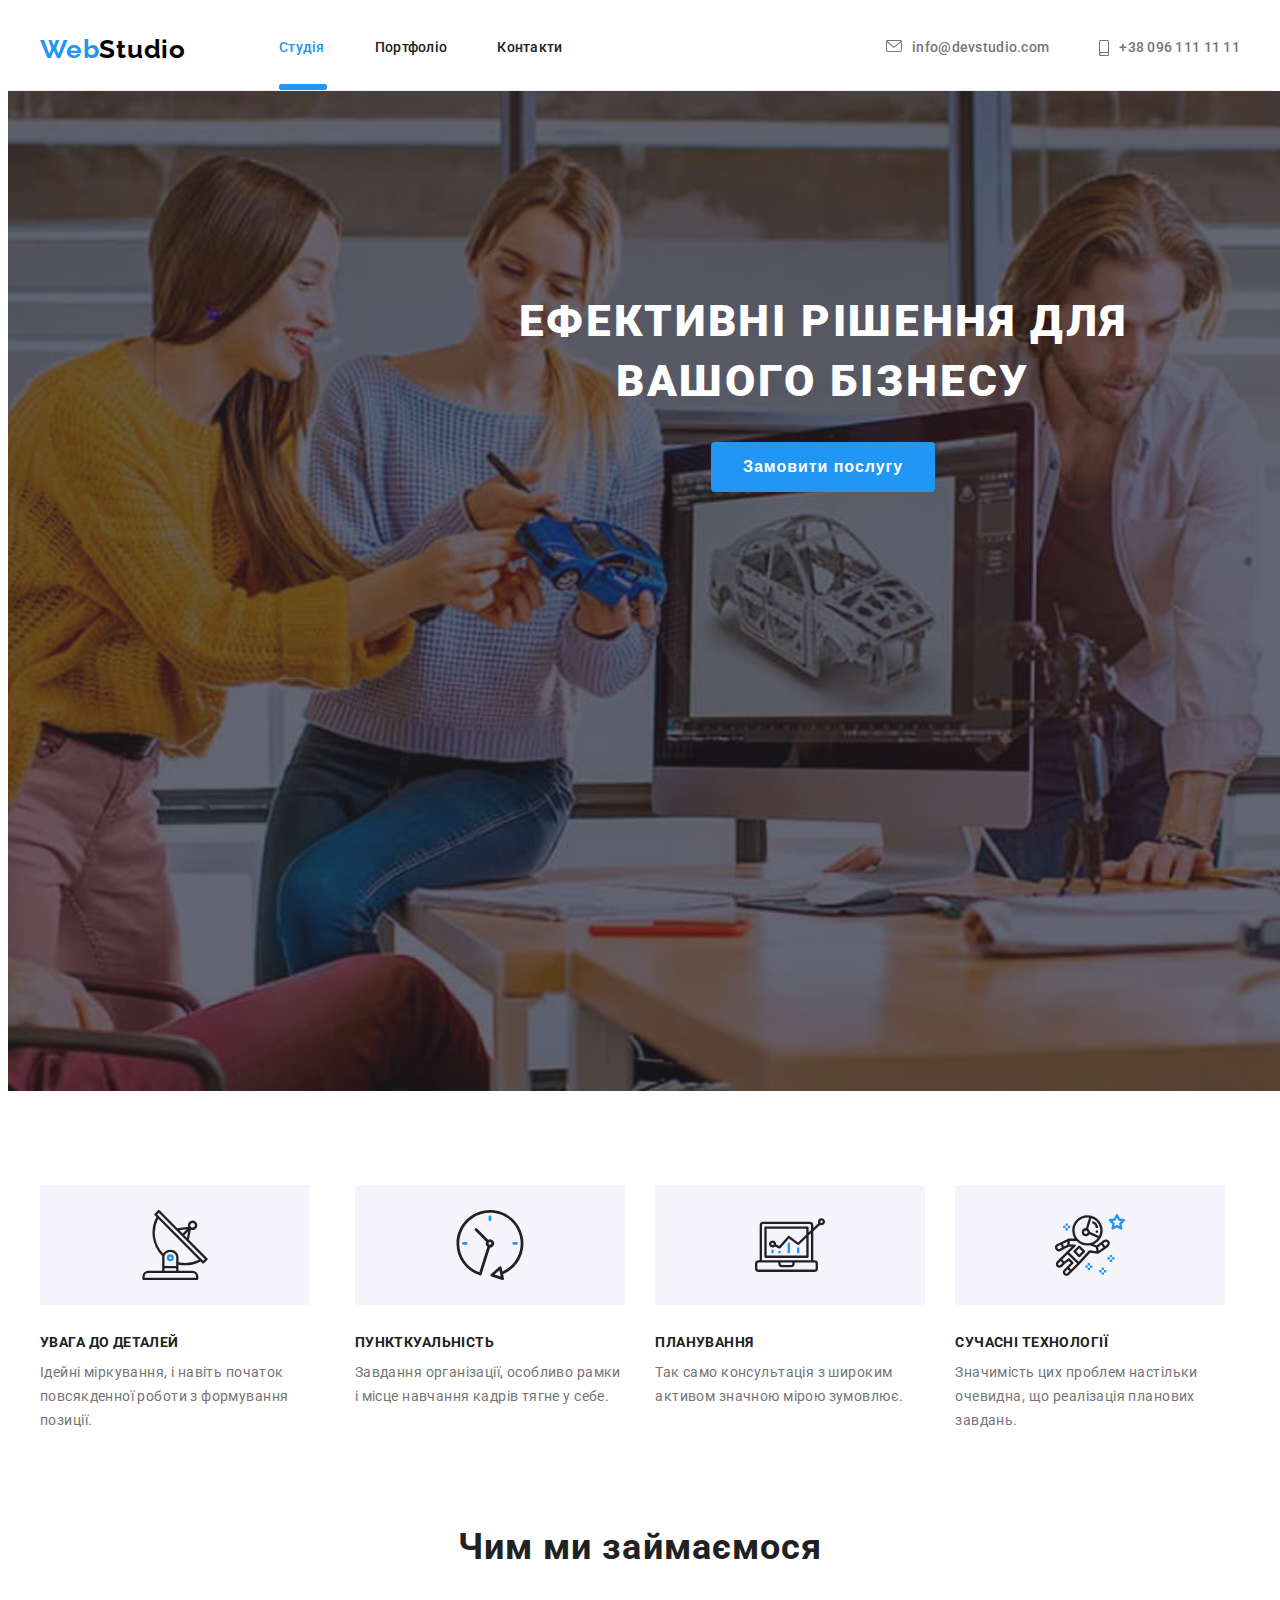
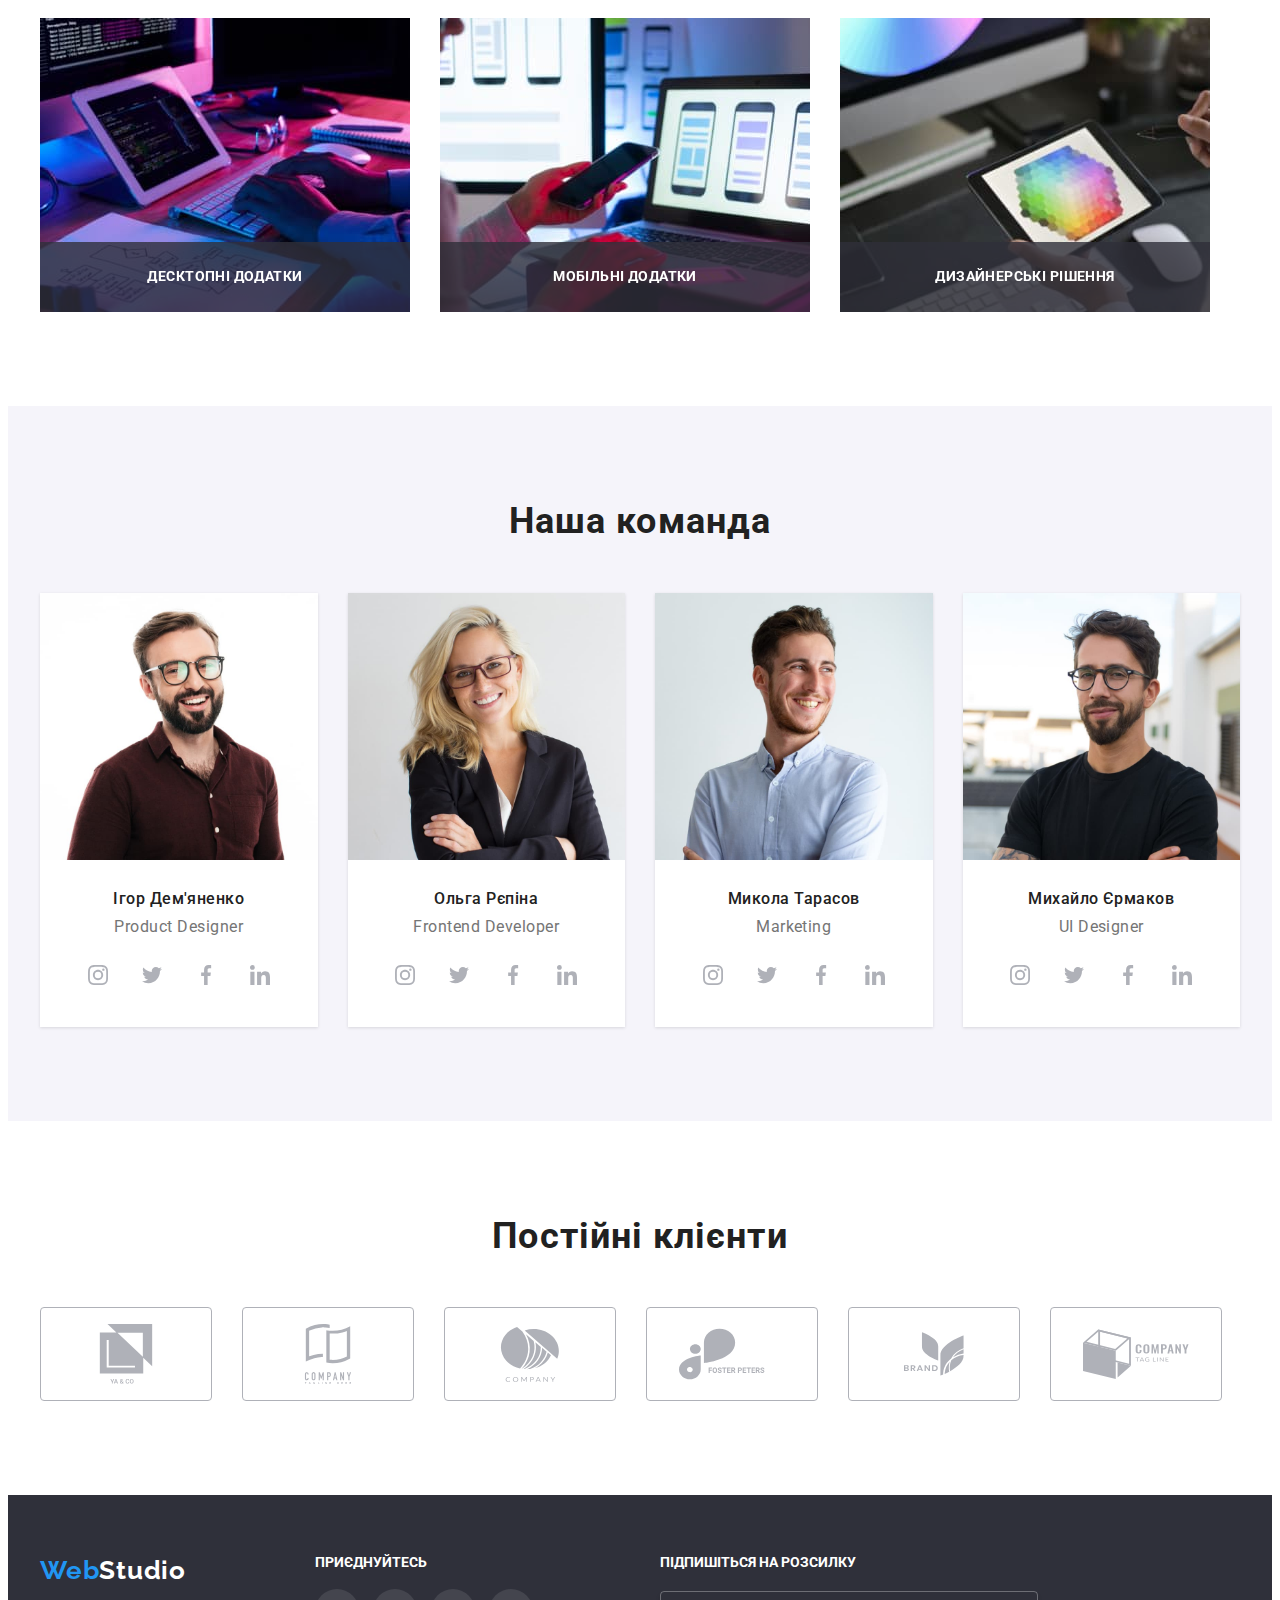
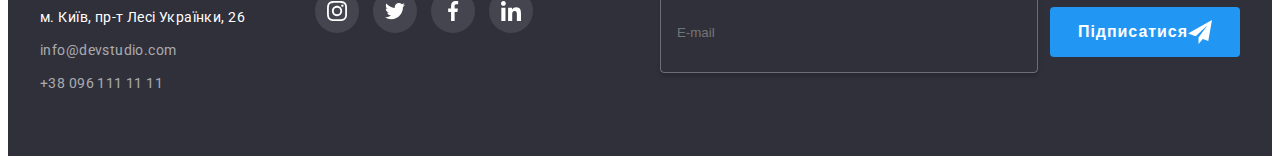
==== index.html @ f67e4c9d "cloned repository 7" ====
<!DOCTYPE html>
<html lang="uk">
    <head>
        <meta charset="UTF-8">
        <meta name="viewport" content="width=device-width, initial-scale=1.0">
        <link rel="preconnect" href="https://fonts.googleapis.com">
<link rel="preconnect" href="https://fonts.gstatic.com" crossorigin>
<link href="https://fonts.googleapis.com/css2?family=Raleway:wght@700&family=Roboto:wght@400;500;700;900&display=swap" rel="stylesheet">
<link rel="stylesheet" href="https://cdnjs.cloudflare.com/ajax/libs/modern-normalize/1.1.0/modern-normalize.min.css" integrity="sha512-wpPYUAdjBVSE4KJnH1VR1HeZfpl1ub8YT/NKx4PuQ5NmX2tKuGu6U/JRp5y+Y8XG2tV+wKQpNHVUX03MfMFn9Q==" crossorigin="anonymous" referrerpolicy="no-referrer" />
<link rel="stylesheet" href="css/styles.css">      
<title>Головна</title>
    </head>
    <body>
        <!--Верхня лінія-->
        <header>
            <div class="container headerdiv">
            <nav class="mainnav">
                <a href="./index.html" class="logomain"><span class="logoweb">Web</span>Studio</a>
                <ul class="menunav list">
                    <li><a class="mainmenu list current" href="index.html">Студія</a></li>
                    <li><a class="mainmenu list" href="portfolio.html">Портфоліо</a></li>
                    <li><a class="mainmenu list" href="">Контакти</a></li>
                </ul>
            </nav>
                <ul class="contactsnav list">
                    <li>
                        <div>
                        <a class="maincontacts list" href="mailto:info@devstudio.com">
                            <svg class="iconemail" width="16px" height="12px">
                                <use href="./images/symbols.svg#envelope"></use>
                            </svg>
                            info@devstudio.com
                        </a>
                        </div>
                    </li>
                    <li>
                        <div>
                        <a class="maincontacts list" href="tel:+380961111111">
                            <svg class="iconsmartphone" width="10px" height="16px">
                                <use href="./images/symbols.svg#smartphone"></use>
                            </svg>
                            +38 096 111 11 11
                        </a>
                        </div>
                    </li>
                </ul>
            </div>
        </header>
        <!--Шапка-->
        <main>
            <!--Герой-->
            <section class="mainpagebox">
                <div class="container overlay">
                <h1 class="mainpagetitle">
                    Ефективні рішення для Вашого бізнесу
                </h1>
                <button class="buttonopen" data-modal-open type="button">Замовити послугу</button>
                </div>
                <div data-modal class="backdrop is-hidden">
                    <div class="modal">
                        <button data-modal-close class="modalbutton">
                        <svg class="close" width="18px" height="18px"><use href="./images/symbol-defs.svg#close"></use></svg>
                        </button>
                        <p>Залиште свої дані, ми вам передзвонимо</p>
                        <form>
                            <div class="name">
                                <label class="form-label" type="name" for="username">Iм'я</label>
                                <input class="form-input" type="text" name="Name" id="username"/>
                                <svg width="18px" height="18px" class="nameitemform"><use href="./images/symbol-defin.svg#person-black"></use></svg>
                            </div>
                            <div class="phone">
                                <label class="form-label" type="phone" for="phone">Телефон</label>
                                <input class="form-input" type="tel" name="phone" id="phone"/>
                                <svg width="18px" height="18px" class="phoneitemform"><use href="./images/symbol-defin.svg#phone-black"></use></svg>
                            </div>
                            <div class="email">
                                <label class="form-label" type="email" for="email">Пошта</label>
                                <input class="form-input" type="email" name="email" id="email"/>
                                <svg width="18px" height="18px" class="emailitemform"><use href="./images/symbol-defin.svg#email-black"></use></svg>
                            </div>
                            <div class="comment">
                                <label class="form-label" type="textarea" for="textarea">Коментар</label>
                                <textarea class="form-input-agree" type="textarea" rows="6" name="textarea" id="textarea" placeholder="Введіть текст"></textarea>
                            </div>
                            <div class="agreetext">
                                <label class="agree-label">
                                    <input class="checkbox" type="checkbox" name="agreement"/>
                                    <span class="checkitem"><svg width="16" height="15"><use href="./images/defs.svg#icon-check"></use></svg></span>
                                    <p>Погоджуюся з розсилкою та приймаю <a class="agreelink" href="">Умови договору</a></p>
                                </label>
                            </div>
                            <button type="submit" class="agree">Відправити</button>
                        </form>
                    </div>
                </div>
            </section>
            <!--Особливості-->
            <section class="benefit">
                <div class="container">
                <h2 class="visually-hidden">Наші особливості</h2>
                <ul class="benefits list">
                    <li>
                        <div class="antenna">
                        <svg width="70px" height="70px"><use href="./images/icons.svg#antenna"></use></svg></div>
                        <h3 class="titlebenefits">Увага до деталей</h3>
                        <p class="textbenefits">Ідейні міркування, і навіть початок повсякденної роботи з формування позиції.</p>
                    </li>
                    <li>
                        <div class="clock">
                        <svg width="70px" height="70px"><use href="./images/icons.svg#clock"></use></svg></div>
                        <h3 class="titlebenefits">Пункткуальність</h3>
                        <p class="textbenefits">Завдання організації, особливо рамки і місце навчання кадрів тягне у себе.</p>
                    </li>
                    <li>
                        <div class="diagram">
                        <svg width="70px" height="70px"><use href="./images/icons.svg#diagram"></use></svg></div>
                        <h3 class="titlebenefits">Планування</h3>
                        <p class="textbenefits">Так само консультація з широким активом значною мірою зумовлює.</p>
                    </li>
                    <li>
                        <div class="astronaut">
                        <svg width="70px" height="70px"><use href="./images/icons.svg#astronaut"></use></svg></div>
                        <h3 class="titlebenefits">Сучасні технології</h3>
                        <p class="textbenefits">Значимість цих проблем настільки очевидна, що реалізація планових завдань.</p>
                    </li>
                </ul>
                </div>
            </section>
            <!--Чим ми займаємося-->
            <section class="work">
                <div class="container works">
                <h2>Чим ми займаємося</h2>
                <ul class="list">
                    <li class="working">
                        <img 
                        src="images/img01b.jpg" 
                        width="370" 
                        alt="programming"
                        >
                        <p>Десктопні додатки</p>
                    </li>
                    <li class="working">
                        <img 
                        src="images/img02b.jpg" 
                        width="370" 
                        alt="testing"
                        >
                        <p>Мобільні додатки</p>                           
                    </li>
                    <li class="working">
                        <img 
                        src="images/img03b.jpg" 
                        width="370" 
                        alt="design"
                        >
                        <p>Дизайнерські рішення</p>                         
                    </li>
                </ul>
                </div>
            </section>
            <!--Наша команда-->                        
            <section class="team">
                <div class="container teamsection">
                <h2 class="ourteamname">Наша команда</h2>
                <ul class="list">
                    <li class="teamsectionli">
                        <img 
                        src="images/img01a.jpg" 
                        width="260" 
                        alt="ihor_demyanenko"
                        >
                        <div class="teamdiv">
                        <h3 class="teammember">Ігор Дем'яненко</h3>
                        <p class="teamposition">Product Designer</p>
                        </div>
                            <ul class="teamicons">
                                <li><a class="teamiconlink" href="">
                                    <svg class="socialicon1" width="20px" height="20px"><use href="./images/icons.svg#instagram-1"></use></svg>
                                </a></li>
                                <li><a class="teamiconlink" href="">
                                    <svg class="socialicon1" width="20px" height="20px"><use href="./images/icons.svg#twitter-1"></use></svg>
                                </a></li>
                                <li><a class="teamiconlink" href="">
                                    <svg class="socialicon1" width="20px" height="20px"><use href="./images/icons.svg#facebook-1"></use></svg>
                                </a></li>
                                <li><a class="teamiconlink" href="">
                                    <svg class="socialicon1" width="20px" height="20px"><use href="./images/icons.svg#linkedin-1"></use></svg>
                                </a></li>
                            </ul>
                    </li>
                    <li class="teamsectionli">
                        <img 
                        src="images/img02a.jpg" 
                        width="260" 
                        alt="olha_repina"
                        >
                        <div class="teamdiv">
                        <h3 class="teammember">Ольга Рєпіна</h3>
                        <p class="teamposition">Frontend Developer</p>
                        </div>
                            <ul class="teamicons">
                                <li><a class="teamiconlink" href="">
                                    <svg class="socialicon1" width="20px" height="20px"><use href="./images/icons.svg#instagram-1"></use></svg>
                                </a></li>
                                <li><a class="teamiconlink" href="">
                                    <svg class="socialicon1" width="20px" height="20px"><use href="./images/icons.svg#twitter-1"></use></svg>
                                </a></li>
                                <li><a class="teamiconlink" href="">
                                    <svg class="socialicon1" width="20px" height="20px"><use href="./images/icons.svg#facebook-1"></use></svg>
                                </a></li>
                                <li><a class="teamiconlink" href="">
                                    <svg class="socialicon1" width="20px" height="20px"><use href="./images/icons.svg#linkedin-1"></use></svg>
                                </a></li>
                            </ul>
                    </li>
                    <li class="teamsectionli">
                        <img 
                        src="images/img03a.jpg" 
                        width="260" 
                        alt="mykola_tarasov"
                        >
                        <div class="teamdiv">
                        <h3 class="teammember">Микола Тарасов</h3>
                        <p class="teamposition">Marketing</p>
                        </div>
                            <ul class="teamicons">
                                <li><a class="teamiconlink" href="">
                                    <svg class="socialicon1" width="20px" height="20px"><use href="./images/icons.svg#instagram-1"></use></svg>
                                </a></li>
                                <li><a class="teamiconlink" href="">
                                    <svg class="socialicon1" width="20px" height="20px"><use href="./images/icons.svg#twitter-1"></use></svg>
                                </a></li>
                                <li><a class="teamiconlink" href="">
                                    <svg class="socialicon1" width="20px" height="20px"><use href="./images/icons.svg#facebook-1"></use></svg>
                                </a></li>
                                <li><a class="teamiconlink" href="">
                                    <svg class="socialicon1" width="20px" height="20px"><use href="./images/icons.svg#linkedin-1"></use></svg>
                                </a></li>
                            </ul>
                    </li>
                    <li class="teamsectionli">
                        <img 
                        src="images/img04a.jpg" 
                        width="260" 
                        alt="mykhailo_yermakov"
                        >
                        <div class="teamdiv">
                        <h3 class="teammember">Михайло Єрмаков</h3>
                        <p class="teamposition">UI Designer</p>
                        </div>
                            <ul class="teamicons">
                                <li><a class="teamiconlink" href="">
                                    <svg class="socialicon1" width="20px" height="20px"><use href="./images/icons.svg#instagram-1"></use></svg>
                                </a></li>
                                <li><a class="teamiconlink" href="">
                                    <svg class="socialicon1" width="20px" height="20px"><use href="./images/icons.svg#twitter-1"></use></svg>
                                </a></li>
                                <li><a class="teamiconlink" href="">
                                    <svg class="socialicon1" width="20px" height="20px"><use href="./images/icons.svg#facebook-1"></use></svg>
                                </a></li>
                                <li><a class="teamiconlink" href="">
                                    <svg class="socialicon1" width="20px" height="20px"><use href="./images/icons.svg#linkedin-1"></use></svg>
                                </a></li>
                            </ul>
                    </li>
                </ul>
                </div>
            </section>
                    <!--Клієнти-->                        
                    <section class="clients">
                        <div class="container clientlist">
                        <h2 class="ourclients">Постійні клієнти</h2>
                        <ul class="listclients">
                            <li><a class="linkclients" href=""><svg class="iconclients" width="106" height="60"><use href="./images/icons.svg#client1"></use></svg></a>
                            </li>
                            <li><a class="linkclients" href=""><svg class="iconclients" width="106" height="60"><use href="./images/icons.svg#client2"></use></svg></a>
                            </li>
                            <li><a class="linkclients" href=""><svg class="iconclients" width="106" height="60"><use href="./images/icons.svg#client3"></use></svg></a>
                            </li>
                            <li><a class="linkclients" href=""><svg class="iconclients" width="106" height="60"><use href="./images/icons.svg#client4"></use></svg></a>
                            </li>
                            <li><a class="linkclients" href=""><svg class="iconclients" width="106" height="60"><use href="./images/icons.svg#client5"></use></svg></a>
                            </li>
                            <li><a class="linkclients" href=""><svg class="iconclients" width="106" height="60"><use href="./images/icons.svg#client6"></use></svg></a>
                            </li>
                        </ul>
                        </div>
                    </section>
        </main>
        <footer>
        <!--Підвал-->
        <div class="container footerdiv">
            <div class="footercolumn1">
            <a href="/" class="logofooter"><span class="logoweb">Web</span><span class="logostudio">Studio</span></a>
            <address>
            <ul class="list">
               <li class="postaladdress"><a href="https://goo.gl/maps/3s3zqB7Dk2urCySu9">м. Київ, пр-т Лесі Українки, 26</a></li>
               <li class="otheraddress"><a href="mailto:info@devstudio.com">info@devstudio.com</a></li>
               <li class="otheraddress"><a href="tel:+380961111111">+38 096 111 11 11</a></li>
            </ul>
            </address>
            </div>
            <div class="footercolumn2">
            <p>Приєднуйтесь</p>
            <ul>
                <li class="instagramfooter">
                    <a class="linkinstagram" href="" title="Instagram">
                        <svg width="20px" height="20px"><use href="./images/icons.svg#instagram-2"></use></svg>
                    </a>
                </li>
                <li class="twitterfooter">
                    <a class="linktwitter" href="" title="Twitter">
                        <svg width="20px" height="20px"><use href="./images/icons.svg#twitter-2"></use></svg>
                    </a>    
                </li>
                <li class="facebookfooter">
                    <a class="linkfacebook" href="" title="Facebook">
                        <svg width="20px" height="20px"><use href="./images/icons.svg#facebook-2"></use></svg>
                    </a>
                </li>
                <li class="linkedinfooter">
                    <a class="linklinkedin" href="" title="Linkedin">
                        <svg width="20px" height="20px"><use href="./images/icons.svg#linkedin-2"></use></svg>
                    </a>
                </li>
            </ul>
            </div>
            <div class="footercolumn3">
                <p>Підпишіться на розсилку</p>
                <form>
                    <input class="inputfooter" type="Email" name="Email" placeholder="E-mail"/>
                    <button class="btnfooter" type="button" name="signup">
                            Підписатися
                            <svg width="24px" height="24px"><use href="./images/symbol-defin.svg#icon-send"></use></svg>
                    </button>
                </form>
            </div>
        </div>
        </footer>
        <script src="./js/modal.js"></script>
    </body>
</html>
---- css/styles.css ----
/*Page Styles*/

:root{
    --main-blue: #2196F3;
    --main-black: #000000;
    --main-blackish: #212121;
    --main-grey: #757575;
    --main-background: #2F303A;
    --main-white: #ffffff;
}

body {
    font-family: "Roboto", sans-serif;
    background-color: var(--main-white);
}

a {
    text-decoration: none;
    color: inherit;
}

.list {
    list-style: none;
    text-decoration: none;
}

header, h1, h2, ul {
    margin: 0;
    padding: 0;
}

header {
    border-bottom: 1px solid #ECECEC;
}

.container {
    width: 1200px;
    padding-left: 15px;
    padding-right: 15px;
    margin-left: auto;
    margin-right: auto;
}

/*Header Styles*/

.headerdiv {
    display: flex;
}

.mainnav {
    display: flex;
    align-items: center;
}

.logomain {
    font-family: "Raleway", sans-serif;
    font-weight: 700;
    font-size: 26px;
    line-height: 1.19em;
    letter-spacing: 0.03em;
    text-decoration: none;
    
    color: var(--main-black);

    display: flex;
}

.logoweb {
    color: var(--main-blue);
}

.menunav {
    margin-left: 93px;
    display: flex;
}

.menunav li + li {
    margin-left: 50px;
}

.contactsnav {
    margin-left: auto;
    display: inline-flex;
}

.contactsnav li + li {
    margin-left: 50px;
}

.mainmenu {
    font-weight: 500;
    font-size: 14px;
    line-height: 1.14em;
    letter-spacing: 0.02em;
    text-decoration: none;

    color: var(--main-blackish);

    display: flex;
    padding-top: 32px;
    padding-bottom: 32px;
    flex-direction: column;

    transition: color 250ms cubic-bezier(0.4, 0, 0.2, 1);
}

.maincontacts {
    font-weight: 500;
    font-size: 14px;
    line-height: 1.14em;
    letter-spacing: 0.02em;
    text-decoration: none;

    color: var(--main-grey);

    display: flex;
    justify-content: center;
    padding-top: 32px;
    padding-bottom: 32px;

    transition: color 250ms cubic-bezier(0.4, 0, 0.2, 1);
}

.mainmenu:hover, .mainmenu:focus {
    color: var(--main-blue);
}

.maincontacts:hover, .maincontacts:focus {
    color: var(--main-blue);
}

.maincontacts:hover .iconemail,
.maincontacts:focus .iconemail,
.maincontacts:hover .iconsmartphone,
.maincontacts:focus .iconsmartphone {
    fill: var(--main-blue);
    color: var(--main-blue);
}

.iconsmartphone, .iconemail {
    fill: var(--main-grey);
    padding: 0;
    border: none;
    margin-right: 10px;

    transition: fill 250ms cubic-bezier(0.4, 0, 0.2, 1);
}

.current {
    color: var(--main-blue);
    padding-bottom: 0;
}

.current::after {
    content: "";
    display: block;
    height: 4px;
    width: 100%;
    background: var(--main-blue);
    border: 1px solid;
    border-radius: 2px;
    margin-top: 28px;
}

/*Main Styles*/

.mainpagebox {
    text-align: center;
}

.overlay {
    height: 600px;
    width: 1600px;
    padding-top: 200px;
    padding-bottom: 200px;
    margin-left: auto;
    margin-right: auto;
    background-image: linear-gradient(to right, rgba(47, 48, 58, 0.4), rgba(47, 48, 58, 0.4)), url(../images/background\ hero.jpg);
    background-size: cover;
    background-position: center;
    background-repeat: no-repeat;
}

.mainpagetitle {
    font-weight: 900;
    font-size: 44px;
    line-height: 1.37em;
    letter-spacing: 0.06em;
    text-transform: uppercase;

    color: var(--main-white);

    margin: 0px auto 30px;
    width: 696px;
}

.mainpagebox .buttonopen {
    font-size: 16px;
    font-weight: 700;
    line-height: 1.88em;
    letter-spacing: 0.06em;
    cursor: pointer;
    border-radius: 4px;
    border: none;

    color: var(--main-white);
    background-color: var(--main-blue);

    padding: 10px 32px;
}

.overlay > .buttonopen {
    transition: background-color 250ms cubic-bezier(0.4, 0, 0.2, 1);
}

.overlay > .buttonopen:hover, .overlay > .buttonopen:focus {
    background-color: #188CE8;
    border-radius: none;
}

.backdrop {
    position: fixed;
    top: 0;
    left: 0;
    width: 100%;
    height: 100%;
    opacity: 1;

    background-color: rgba(0, 0, 0, 0.2);

    transition: opacity 250ms cubic-bezier(0.4, 0, 0.2, 1);
}

.backdrop.is-hidden {
    opacity: 0;
    pointer-events: none;
}

.modal {
    background-color: var(--main-white);
    width: 528px;
    position: absolute;
    top: 50%;
    left: 50%;
    transform: translate(-50%, -50%) scale(1);
    transition: transform 250ms cubic-bezier(0.4, 0, 0.2, 1);
    padding: 40px;
}

.modalbutton {
    background-color: var(--main-white);
    border-radius: 50%;
    border-color: rgba(0, 0, 0, 0.1);
    width: 30px;
    height: 30px;
    display: flex;
    justify-content: center;
    align-items: center;
    top: 8px;
    right: 8px;
    position: absolute;
    cursor: pointer;

    transition: fill 250ms cubic-bezier(0.4, 0, 0.2, 1);
}

.modalbutton:hover, .modalbutton:focus {
    fill: var(--main-blue);
}

.modal > p {
    margin: 0 0 12px;
    font-weight: 700;
    font-size: 20px;
    color: var(--main-blackish);
    text-align: center;
    line-height: 1.15;
    letter-spacing: 0.03em;
}

.name, .phone, .email, .comment {
    width: 448px;
    display: flex;
    flex-direction: column;
    justify-content: flex-start;
    align-items: flex-start;
}

.phone, .email, .comment {
    margin-top: 10px;
}

.comment {
    margin-bottom: 20px;
}

.formdiv {
    width: 448px;
}

.form-input {
    width: 100%;
    height: 40px;
    margin: 0;
    outline: 0;
    font: inherit;
    border-radius: 4px;
    border: 1px solid rgba(33, 33, 33, 0.2);
    padding: 11px 30px;

    transition: border 250ms cubic-bezier(0.4, 0, 0.2, 1);
}

.form-input-agree {
    padding: 12px 16px;
    width: 100%;
    height: 120px;
    margin: 0;
    border-radius: 4px;
    outline: 0;
    border: 1px solid rgba(33, 33, 33, 0.2);
    resize: none;

    transition: border 250ms cubic-bezier(0.4, 0, 0.2, 1);
}

.form-input-agree::placeholder {
    color: rgba(117, 117, 117, 0.5);
    font-size: 12px;
    line-height: 1.16;
    letter-spacing: 0.01em;
}

.agree-label > p {
    margin: 0;
}

.form-input:focus, .form-input:hover,
.form-input-agree:hover, .form-input-agree:focus,
.form-input:active, .form-input-agree:active {
    border: 1px solid #2196F3;
}

.form-label {
    font-weight: 400;
    font-size: 12px;
    line-height: 1.16;
    letter-spacing: 0.01em;
    color: var(--main-grey);
    margin-bottom: 4px;
}

.name, .phone, .email {
    position: relative;
}

form > .agree {
    font-size: 16px;
    font-weight: 700;
    line-height: 1.88em;
    letter-spacing: 0.06em;
    cursor: pointer;
    border-radius: 4px;
    border: none;

    color: var(--main-white);
    background-color: var(--main-blue);

    padding: 10px 52px;

    transition: background-color 250ms cubic-bezier(0.4, 0, 0.2, 1);
}

form > .agree:hover, form > .agree:focus {
    background-color: #188CE8;
    border-radius: none;
}

.agreetext .agreelink {
    color: var(--main-blue);
    text-decoration: underline;
}

.emailitemform,
.nameitemform,
.phoneitemform {
    position: absolute;
    fill: var(--main-blackish);
    transform: translateX (-60%);
    bottom: 17%;
    right: 94%;
}

.form-input:hover + .emailitemform,
.form-input:hover + .phoneitemform,
.form-input:hover + .nameitemform,
.form-input:focus + .emailitemform,
.form-input:focus + .phoneitemform,
.form-input:focus + .nameitemform,
.form-input:active + .emailitemform,
.form-input:active + .phoneitemform,
.form-input:active + .nameitemform {
    fill: var(--main-blue);
}

form > .agreetext {
    margin-bottom: 30px;
}

.agree-label {
    display: flex;
    justify-content: center;
    align-items: center;
    cursor: pointer;
}

.agree-label > p {
    font-weight: 400;
    font-size: 14px;
    line-height: 1.7;
    letter-spacing: 0.03em;
    color: var(--main-grey);
}

.checkbox {
    position: absolute;
    appearance: none;
    -webkit-appearance: none;
    -moz-appearance: none;
}

.checkitem {
    display: inline-block;
    width: 16px;
    height: 15px;
    fill: var(--main-white);
    border: 1px solid var(--main-blackish);
    margin-right: 8.38px;
    border-radius: 4px;
}

.checkitem > svg {
    opacity: 0;
}

.checkbox:checked + .checkitem{
    background-color: var(--main-blue);
    border: none;
    border-radius: 4px;
}

.checkbox:checked + .checkitem>svg {
    opacity: 1;
}

h1 {
    display: block;
}

h2,
h3 {
    color: var(--main-blackish);
}

.benefit {
    padding-top: 94px;
    padding-bottom: 94px;
}

h2 {
    font-weight: 700;
    font-size: 36px;
    line-height: 1.17em;
    letter-spacing: 0.03em;
    text-align: center;

    margin-bottom: 50px;
}

.titlebenefits, .textbenefits {
    margin: 0;
    padding: 0;
}

.visually-hidden {
        position: absolute;
        white-space: nowrap;
        width: 1px;
        height: 1px;
        overflow: hidden;
        border: 0;
        padding: 0;
        clip: rect(0 0 0 0);
        clip-path: inset(50%);
        margin: -1px; 
}

.benefits {
    display: flex;
}

.benefits li + li {
    margin-left: 30px;
}

.antenna, .clock, .diagram, .astronaut {
    display: flex;
    width: 270px;
    height: 120px;
    justify-content: center;
    align-items: center;
    background-color: #F5F4FA;
}

.titlebenefits {
    font-weight: 700;
    font-size: 14px;
    line-height: 1.14em;
    letter-spacing: 0.03em;
    text-transform: uppercase;

    margin-bottom:10px;
    margin-top: 30px;
}

.textbenefits {
    font-weight: 400;
    font-size: 14px;
    line-height: 1.7em;
    letter-spacing: 0.03em;

    color: var(--main-grey);
}

img {
    display: block; 
    width: 100%; 
    height: auto; 
}

.work {
    padding-bottom: 94px;
}

.works ul {
    display: flex;
}

.works li + li {
    margin-left: 30px;
}

.working {
    position: relative;
}

.working > p {
    position: absolute;
    bottom: 0;
    margin: 0;

    display: flex;
    justify-content: center;
    align-items: center;
    width: 100%;
    height: 70px;

    text-transform: uppercase;
    color: var(--main-white);
    font-weight: 700;
    font-size: 14px;
    line-height: 1.14;
    text-align: center;
    letter-spacing: 0.03em;
    background-color:rgba(47, 48, 58, 0.8);
}

.working:hover, .working:focus {
    box-shadow: 0px 4px 4px 0px rgba(0, 0, 0, 0.25);
}

.team {
    background-color: #F5F4FA;
    padding-top: 94px;
    padding-bottom: 94px;
}

h2 .ourteamname {
    margin-top: 94px;
    display: inline-block;
    text-align: center;
}

.container .teamsection {
    margin-top: 0;
}

.teamsection ul {
    display: flex;
}

.teamsection li + li {
    margin-left: 30px;
}

.teamsectionli {
    background-color: #ffffff;
    box-shadow: 0px 2px 1px rgba(0, 0, 0, 0.2);
    box-shadow: 0px 1px 1px rgba(0, 0, 0, 0.14);
    box-shadow: 0px 1px 3px rgba(0, 0, 0, 0.12);
}

.teammember, .teamposition {
    margin: 0;
    padding: 0;
}

.teamdiv {
    margin-top: 30px;
    margin-bottom: 16px;
}

.teammember {
    font-weight: 500;
    font-size: 16px;
    line-height: 1.17;
    letter-spacing: 0.03em;

    margin-bottom: 10px;
    text-align: center;
}

.teamposition {
    font-weight: 400;
    font-size: 16px;
    line-height: 1.17;
    letter-spacing: 0.03em;

    color: var(--main-grey);

    text-align: center;
}

.teamicons {
    display: flex;
    padding-bottom: 30px;
    justify-content: center;
    list-style: none;
}

.teamiconlink {
    display: flex;
    width: 44px;
    height: 44px;
    justify-content: center;
    align-items: center;
    border-radius: 50%;
    background-color: var(--main-white);
    box-shadow: none;

    transition: background-color 250ms cubic-bezier(0.4, 0, 0.2, 1);
}

.teamiconlink:hover, .teamiconlink:focus {
    fill: var(--main-white);
    background-color: var(--main-blue);
}

.teamicons li + li {
    margin-left: 10px;
}

.socialicon1 {
    fill:#afb1b8;
    transition: fill 250ms cubic-bezier(0.4, 0, 0.2, 1);
}

.teamiconlink:hover .socialicon1, 
.teamiconlink:focus .socialicon1 {
    fill:#ffffff;
}

/*Clients*/
.clients {
    padding-top: 94px;
    padding-bottom: 94px;
}

.clientlist ul {
    display:flex;
    gap: 30px;
}

.listclients {
    list-style: none;
}

.listclients > li {
    display: block;
}

.linkclients {
    display:flex;
    width: 170px;
    height: 92px;
    justify-content: center;
    align-items: center;
    border: 1px solid #afb1b8;
    border-radius: 4px;
}

.linkclients {
    transition: fill 250ms cubic-bezier(0.4, 0, 0.2, 1);
}

.iconclients {
    fill:#afb1b8; 
    transition: fill 250ms cubic-bezier(0.4, 0, 0.2, 1);
}

.linkclients .iconclients {
    transition: fill 250ms cubic-bezier(0.4, 0, 0.2, 1);
}

.linkclients:hover, .linkclients:focus {
    border: 1px solid var(--main-blue);
}

.linkclients:hover .iconclients,
.linkclients:focus .iconclients {
    fill:var(--main-blue);
}

/*Footer Styles*/

footer {
    background-color: var(--main-background);

    padding-top: 60px;
    padding-bottom: 60px;
}

footer .list {
    padding: 0;
    margin: 0;
}

.footerdiv {
    display: flex;
}

.footercolumn1 {
    display: block;
}

.logofooter {
    font-family: "Raleway", sans-serif;
    font-weight: 700;
    font-size: 26px;
    line-height: 1.19em;
    letter-spacing: 0.03em;
    text-decoration: none;
    
    color: var(--main-black);

    margin-bottom: 20px;
    display: block; 
}

.logostudio {
    color: var(--main-white);
}

address {
    font-weight: 400;
    font-style: normal;
    font-size: 14px;
    line-height: 1.7em;
    letter-spacing: 0.03em;
    text-decoration: none;

    display: block;
}

.postaladdress {
    color: var(--main-white);
    padding: 0;
    margin: 0;

    transition: color 250ms cubic-bezier(0.4, 0, 0.2, 1);
}

.otheraddress {
    color: rgba(255, 255, 255, 0.6);
    padding: 0;
    margin: 0;

    transition: color 250ms cubic-bezier(0.4, 0, 0.2, 1);
}

.otheraddress {
    margin-top: 9px;
}

.postaladdress:hover, .postaladdress:focus {
    color: var(--main-blue);
}

.otheraddress:hover, .otheraddress:focus {
    color: var(--main-blue);
}

.footercolumn2 {
    display: block;
    margin-left: 70px;
}

.footercolumn2 > p {
    color: var(--main-white);
    font-weight: 700;
    font-size: 14px;
    line-height: 1.14;
    line-height: 100%;
    text-align: left;
    letter-spacing: 3%;
    text-transform: uppercase;
    display: block;
    margin: 0;
    padding-bottom: 20px;
}

.instagramfooter {
    display: inline-block;
    height: 44px;
    width: 44px;
    border-radius: 50%;
    background-color: rgba(255, 255, 255, 0.1);

    transition: background-color 250ms cubic-bezier(0.4, 0, 0.2, 1);
}

.instagramfooter:hover, .instagramfooter:focus {
    background-color: var(--main-blue);
}

.twitterfooter {
    display: inline-block;
    height: 44px;
    width: 44px;
    border-radius: 50%;
    background-color: rgba(255, 255, 255, 0.1);
    margin-left: 10px;

    transition: background-color 250ms cubic-bezier(0.4, 0, 0.2, 1);
}

.twitterfooter:hover, .twitterfooter:focus {
    background-color: var(--main-blue);
}

.facebookfooter {
    display: inline-block;
    height: 44px;
    width: 44px;
    border-radius: 50%;
    background-color: rgba(255, 255, 255, 0.1);
    margin-left: 10px;

    transition: background-color 250ms cubic-bezier(0.4, 0, 0.2, 1);
}

.facebookfooter:hover, .facebookfooter:focus {
    background-color: var(--main-blue);
}

.linkedinfooter {
    display: inline-block;
    height: 44px;
    width: 44px;
    border-radius: 50%;
    background-color: rgba(255, 255, 255, 0.1);
    margin-left: 10px;

    transition: background-color 250ms cubic-bezier(0.4, 0, 0.2, 1);
}

.linkedinfooter:hover, .linkedinfooter:focus {
    background-color: var(--main-blue);
}

.linkinstagram {
    display: flex;
    width: 44px;
    height: 44px;
    justify-content: center;
    align-items: center;
}

.linkfacebook {
    display: flex;
    width: 44px;
    height: 44px;
    justify-content: center;
    align-items: center;
}

.linktwitter {
    display: flex;
    width: 44px;
    height: 44px;
    justify-content: center;
    align-items: center;
}

.linklinkedin {
    display: flex;
    width: 44px;
    height: 44px;
    justify-content: center;
    align-items: center;
}

.footercolumn3 > p {
    color: var(--main-white);
    font-weight: 700;
    font-size: 14px;
    line-height: 1.14;
    text-align: left;
    letter-spacing: 3%;
    text-transform: uppercase;
    display: block;
    margin: 0;
    margin-bottom: 20px;
}

.footercolumn3 {
    margin-left: auto;
    display: block;
}

.footercolumn3 > form {
    display: flex;
    justify-content: center;
    align-items: center;
}

.inputfooter {
    width: 358px;
    height: 50px;
    background-color: inherit;
    border: 1px solid rgba(255, 255, 255, 0.3);
    box-shadow: 0px 4px 4px rgba(0, 0, 0, 0.15);
    border-radius: 4px;
    padding-top: 15px;
    padding-bottom: 15px;
    padding-left: 16px;
}

.inputfooter:hover, .inputfooter:focus {
    color: var(--main-white);
}

.btnfooter {
    display: flex;
    justify-content: center;
    align-items: center;

    font-size: 16px;
    font-weight: 700;
    line-height: 1.88em;
    letter-spacing: 0.06em;
    cursor: pointer;
    border-radius: 4px;
    border: none;

    color: var(--main-white);
    background-color: var(--main-blue);

    padding: 10px 28px;
    margin-left: 12px;
}

.btnfooter > p {
    margin: 0;
    padding: 0;
}

/*Portfolio Styles*/
.pageportfolio {
    padding-top: 94px;
    padding-bottom: 94px;
}

.projects {
    list-style: none;
    display: flex;
    justify-content: center;
    margin-bottom: 50px;
}

.projects li + li {
    margin-left: 8px;
}

.projects button {
    font-family: inherit;
    border: none;
    font-weight: 500;
    font-size: 16px;
    line-height: 1.6em;
    letter-spacing: 0.03em;
    cursor: pointer;

    color: var(--main-blackish);
    background-color: #F5F4FA;

    border-radius: 4px;
    padding-top: 6px;
    padding-bottom: 6px;
    padding-left: 22px;
    padding-right: 22px;
}

.projectsbutton {
    transition: background-color 250ms cubic-bezier(0.4, 0, 0.2, 1),
    color 250ms cubic-bezier(0.4, 0, 0.2, 1),
    box-shadow 250ms cubic-bezier(0.4, 0, 0.2, 1);
}

.projectsbutton:hover, .projectsbutton:focus {
    background-color: var(--main-blue);
    color: var(--main-white);
    box-shadow: 0px 4px 4px 0px rgba(0, 0, 0, 0.25);
}

.portfoliotitle, .description {
    margin: 0;
    padding: 0;
}

.projectname {
    display: flex;
    flex-wrap: wrap;
    gap: 30px;
}

.projectlist {
    flex-basis: calc((100% - 60px) / 3);
}

img .projectimg {
    display: block;
}

.namelink {
    display: block;

    transition: box-shadow 250ms cubic-bezier(0.4, 0, 0.2, 1);
}

.thumb {
    position: relative;
    overflow: hidden;
}

.overlayproject {
    position: absolute;
    bottom: 0;
    left: 0;
    width: 100%;
    height: 100%;
    background-color: rgba(33, 150, 243, 0.9);

    transform: translateY(100%);
    transition: transform 250ms cubic-bezier(0.4, 0, 0.2, 1);
}

.overlayproject > p {
    display: block;
    margin: 0;
    padding: 0;
    width: 100%;
    height: 100%;
    left: 0;
    top: 0;
    color: var(--main-white);
    font-weight: 400;
    font-style: normal;
    font-size: 18px;
    line-height: 1.55;
    letter-spacing: 0.03em;
    padding: 63px 24px;
}

.portfolioflex {
    padding-top: 20px;
    padding-bottom: 20px;
    padding-left: 24px;
    padding-right: 24px;
    border: 1px solid #EEEEEE;
    border-top: none;
}

.portfolioflex > .description {
    margin-left: 0;
}

.portfoliotitle {
    font-weight: 700;
    font-size: 18px;
    line-height: 2em;
    letter-spacing: 0.06em;
    text-decoration: none;

    color: var(--main-blackish);

    margin: 0;
    padding: 0;
    margin-bottom: 4px;
    text-align: left;
}

.description {
    font-weight: 400;
    font-size: 16px;
    line-height: 1.88em;
    letter-spacing: 0.03em;
    text-decoration: none;

    color: var(--main-grey);

    margin: 0;
    padding: 0;
}

.namelink:hover, .namelink:focus {
    box-shadow: 0px 4px 4px 0px rgba(0, 0, 0, 0.25);
}

.namelink:hover .overlayproject, .namelink:focus .overlayproject {
    transform: translateY(0%);
}
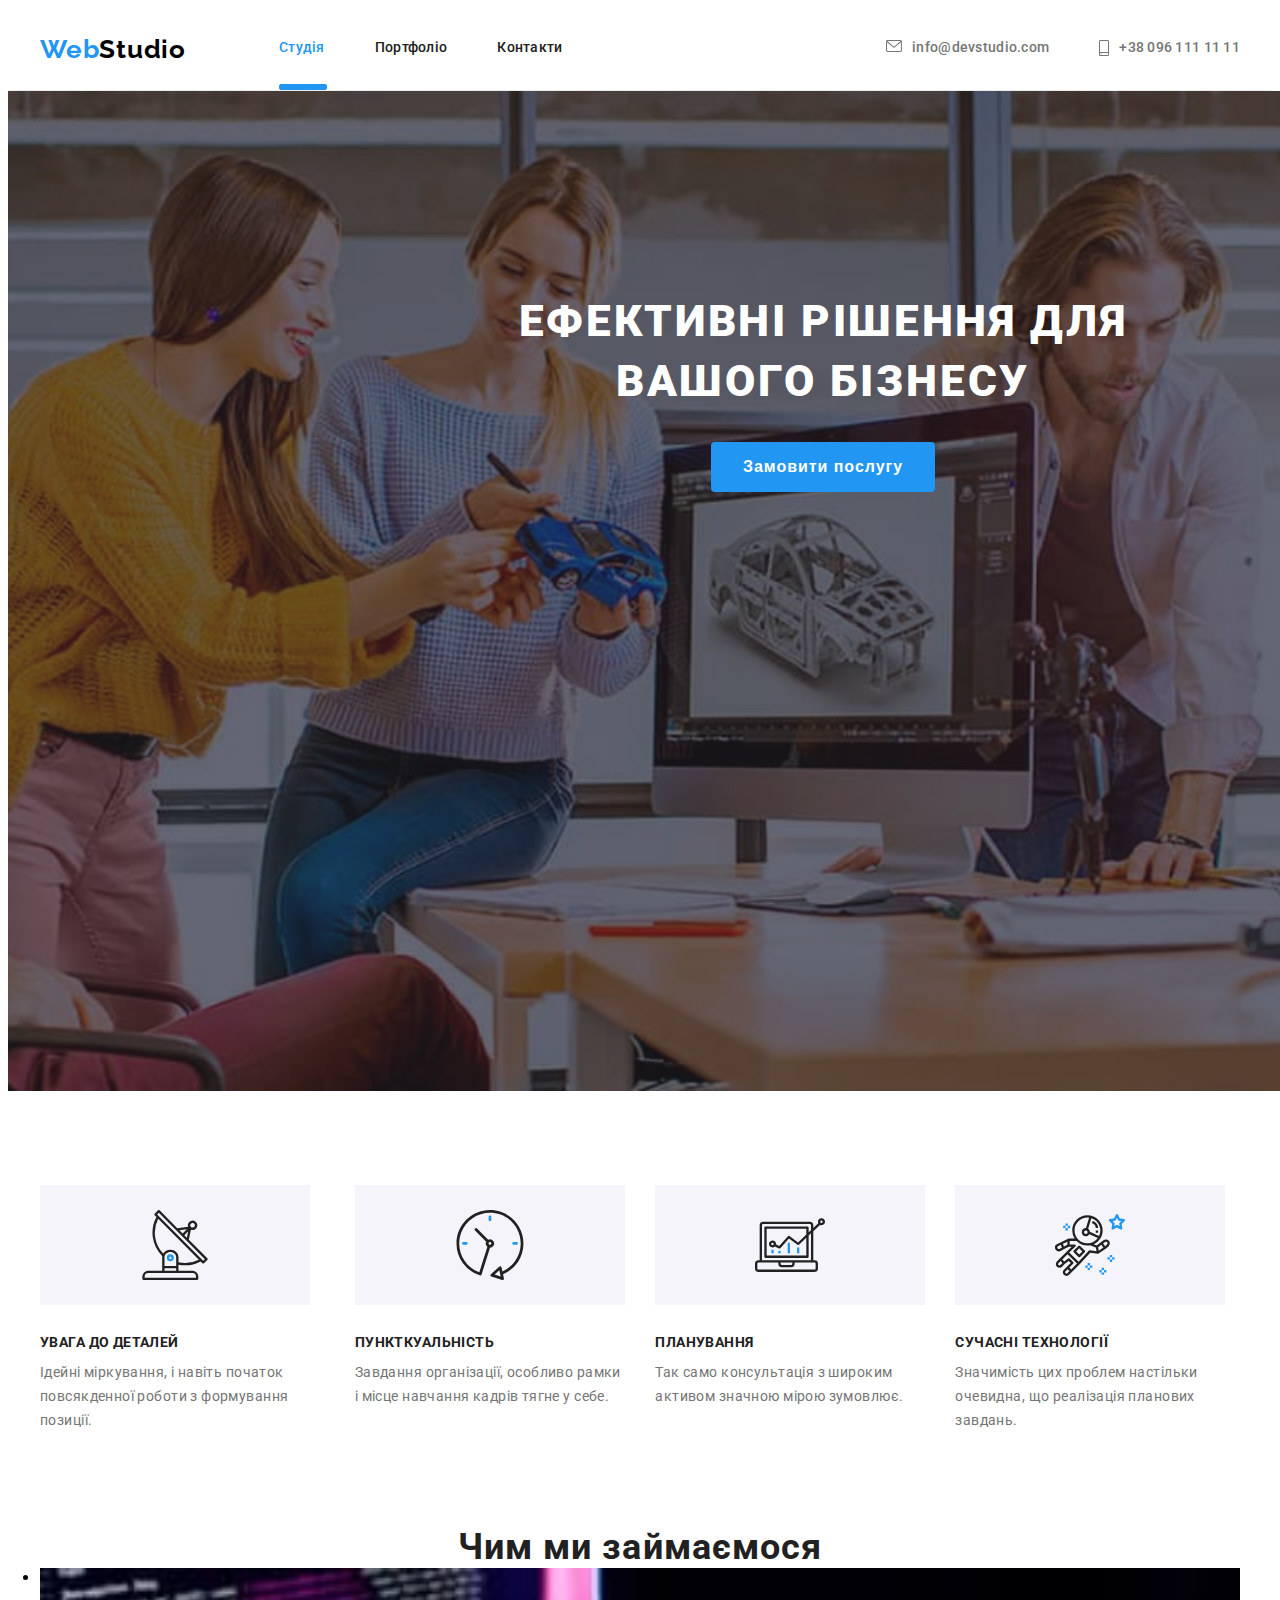
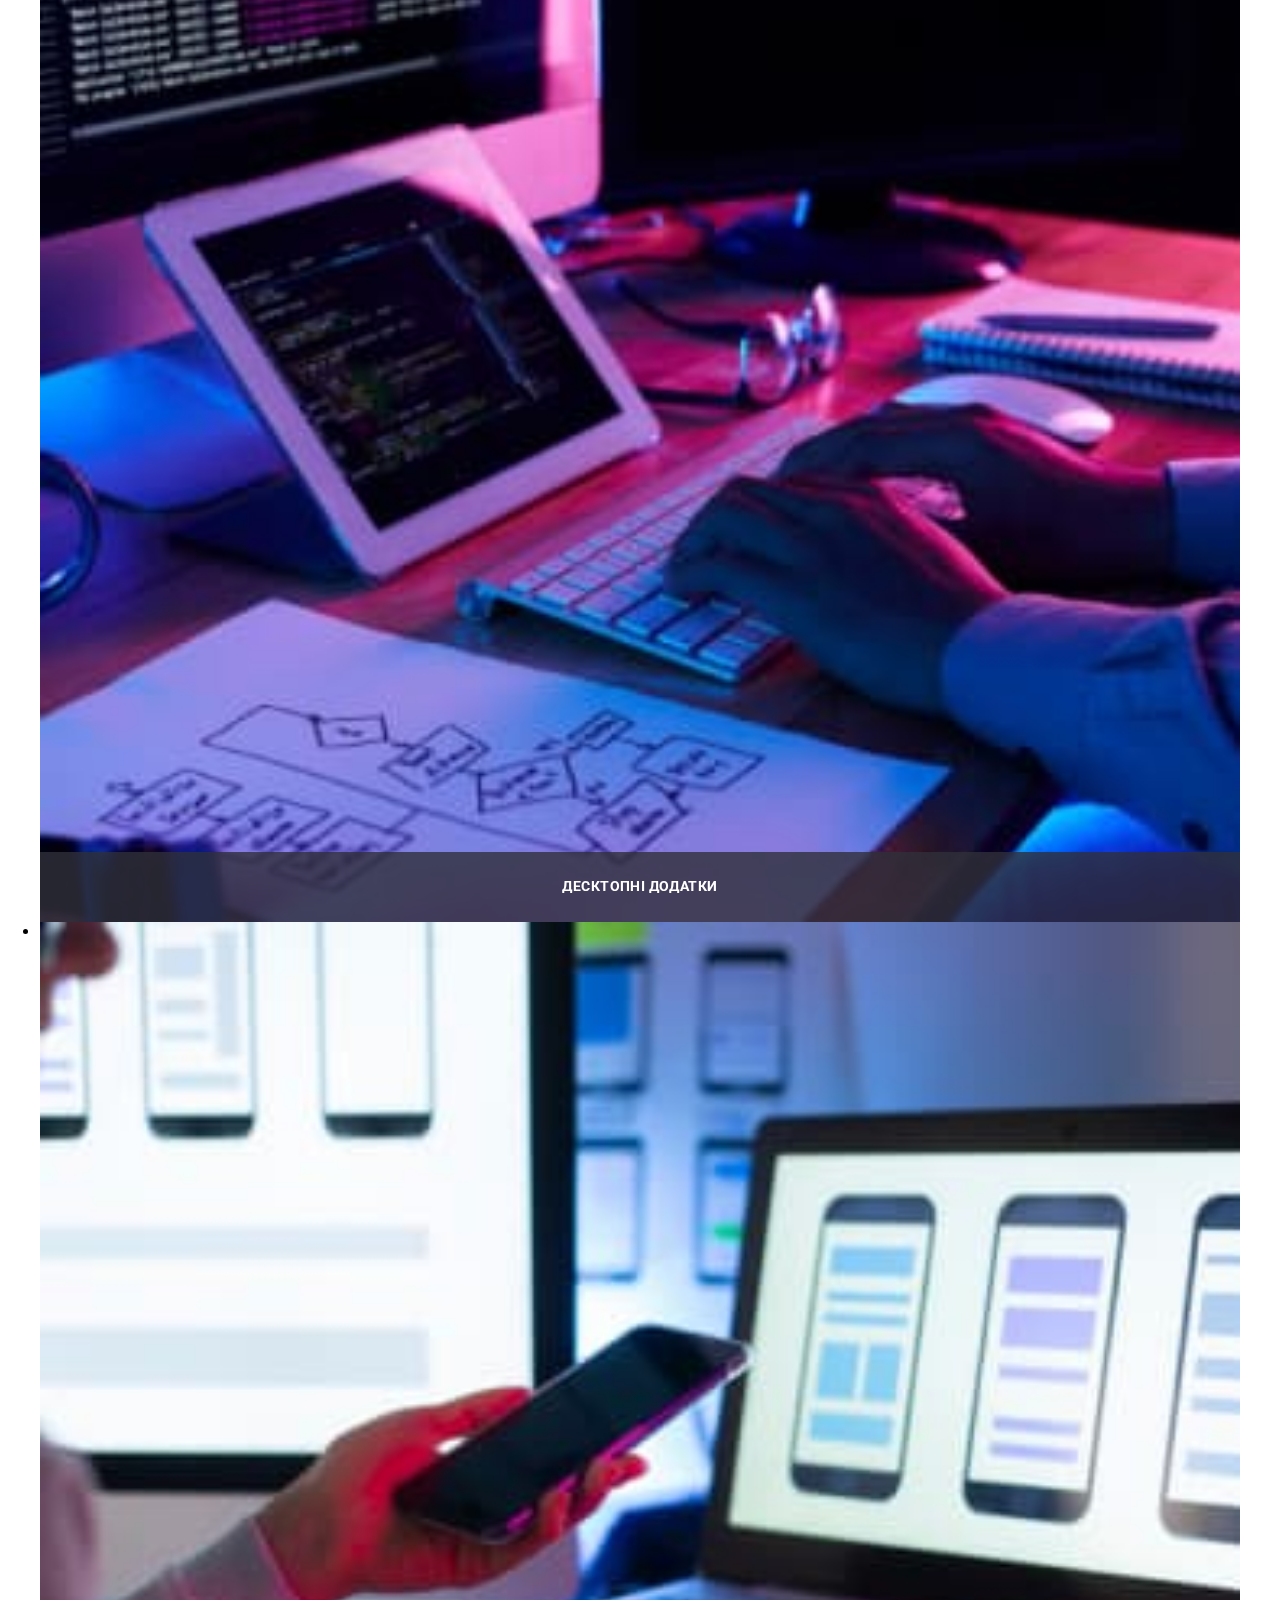
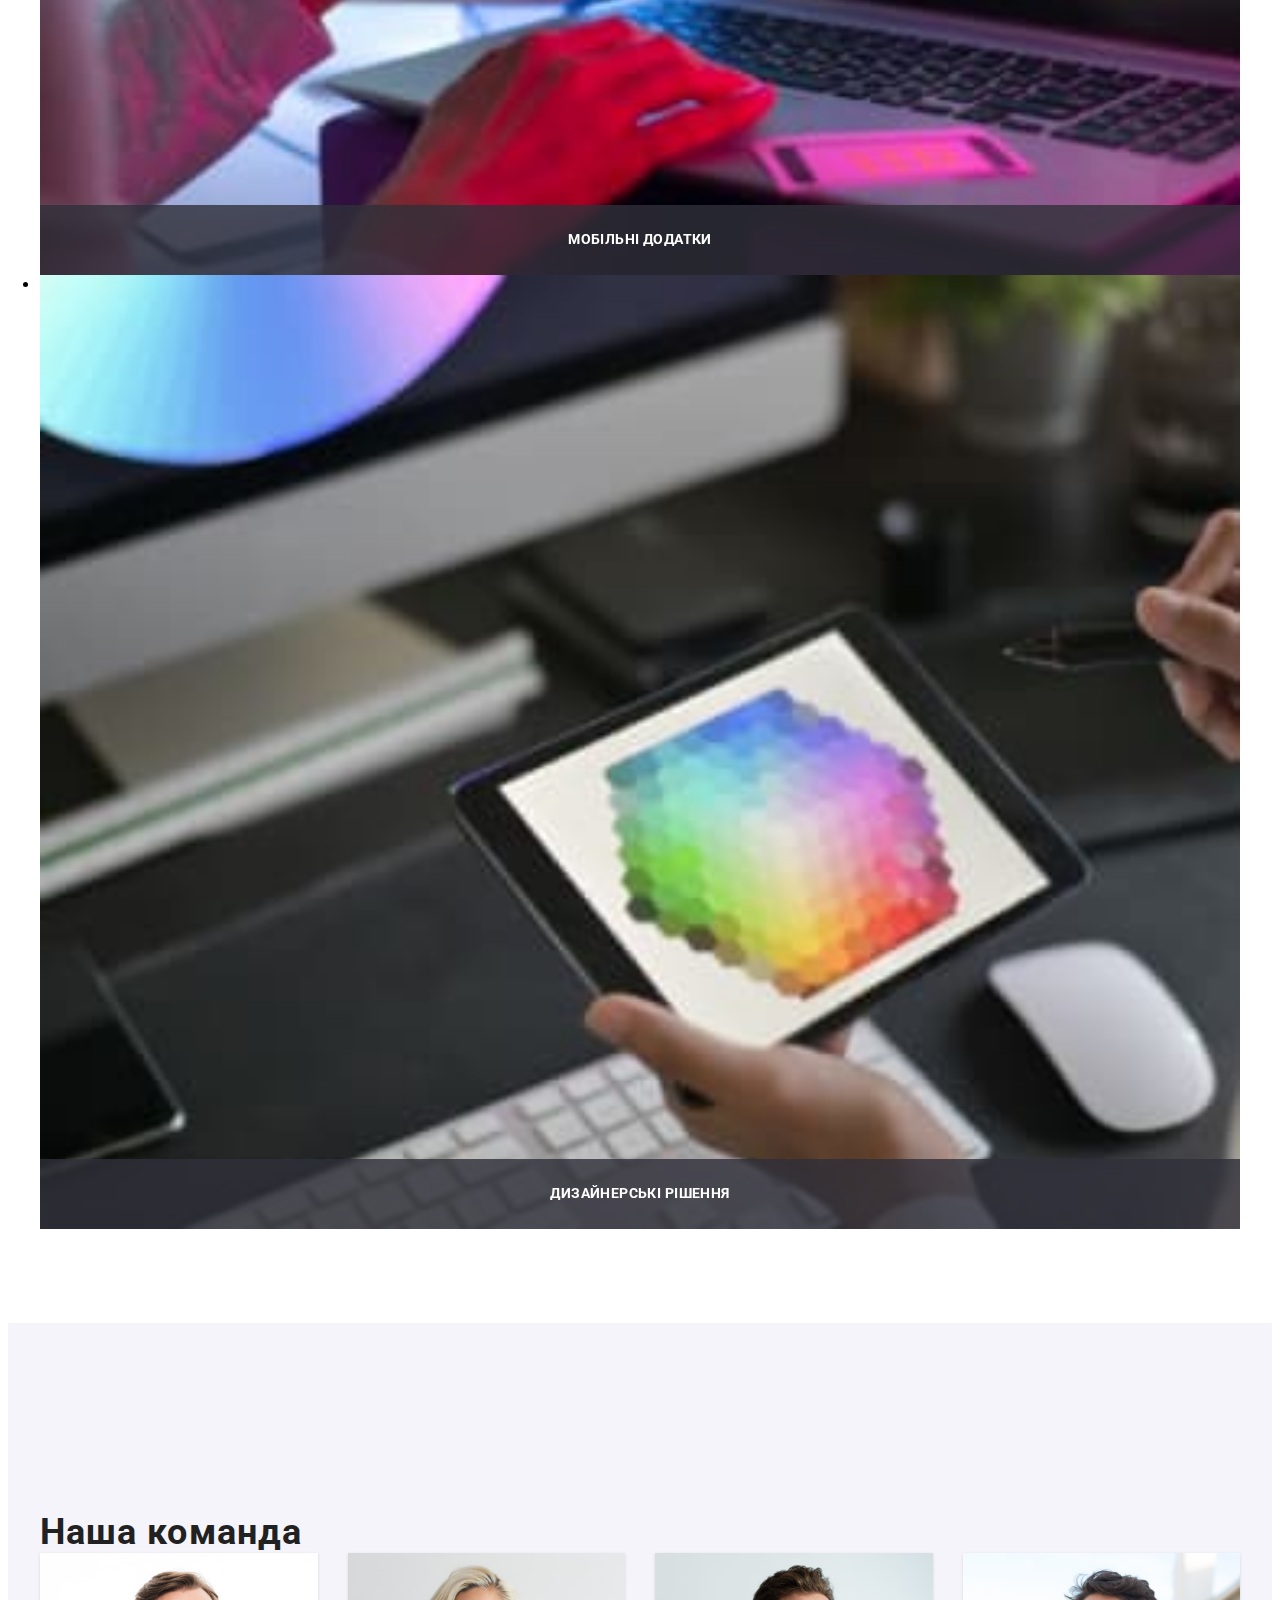
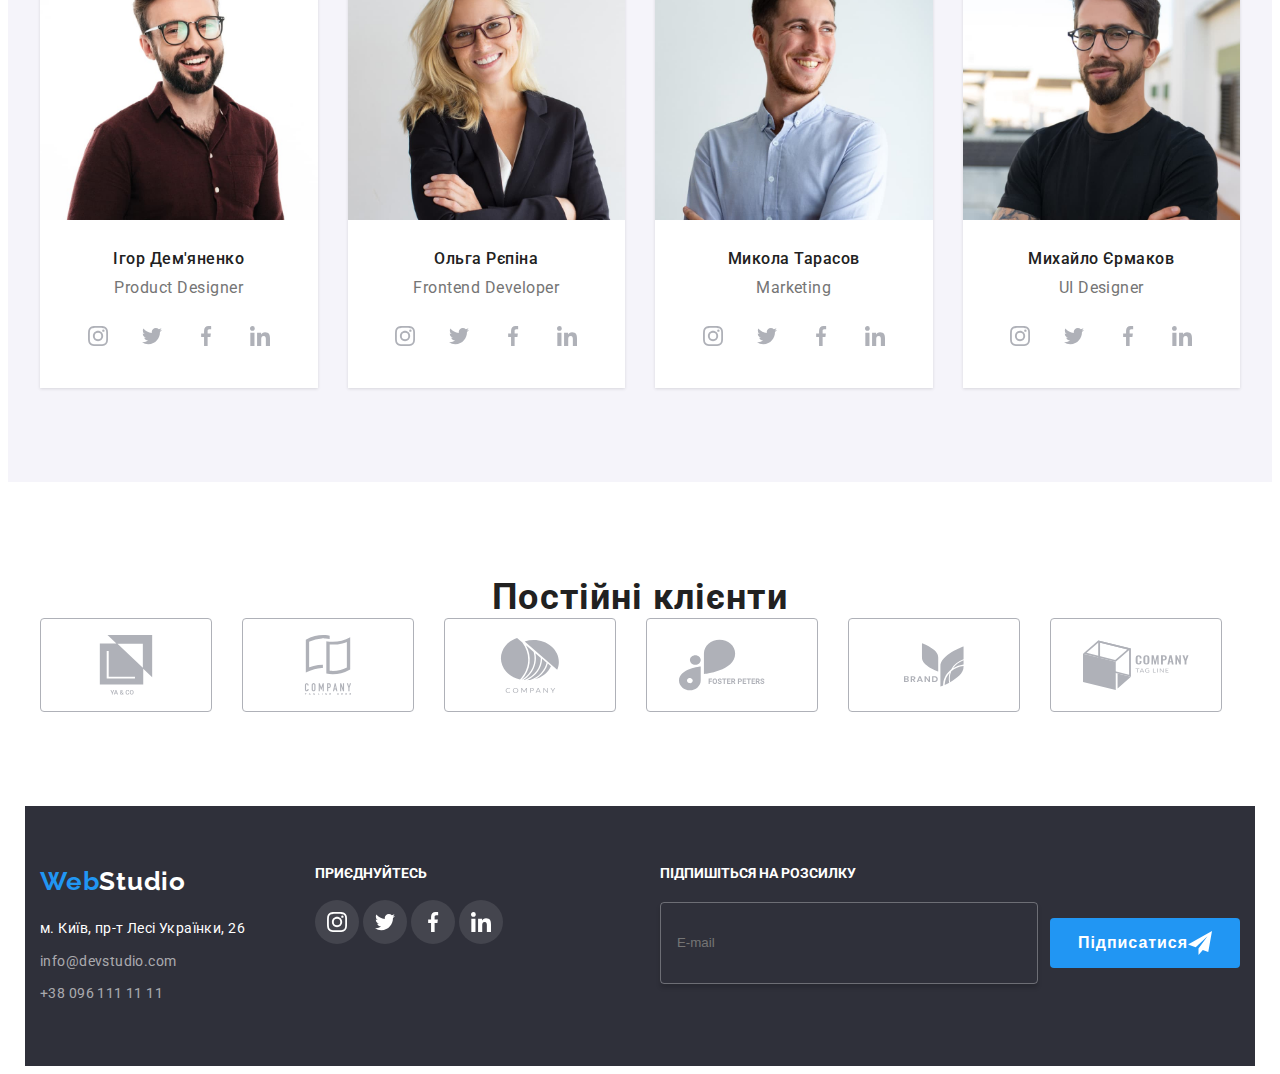
==== commit 239e6ac9: "Arranges classes in html and css according to BEM" ====
--- a/index.html
+++ b/index.html
@@ -14,322 +14,322 @@
         <!--Верхня лінія-->
         <header>
             <div class="container headerdiv">
-            <nav class="mainnav">
-                <a href="./index.html" class="logomain"><span class="logoweb">Web</span>Studio</a>
-                <ul class="menunav list">
-                    <li><a class="mainmenu list current" href="index.html">Студія</a></li>
-                    <li><a class="mainmenu list" href="portfolio.html">Портфоліо</a></li>
-                    <li><a class="mainmenu list" href="">Контакти</a></li>
+            <nav class="headernav">
+                <a href="./index.html" class="headerlogo"><span class="headerlogo__web">Web</span>Studio</a>
+                <ul class="headermenu">
+                    <li><a class="headermenu__item headermenu__current" href="index.html">Студія</a></li>
+                    <li><a class="headermenu__item" href="portfolio.html">Портфоліо</a></li>
+                    <li><a class="headermenu__item" href="">Контакти</a></li>
                 </ul>
             </nav>
-                <ul class="contactsnav list">
-                    <li>
-                        <div>
-                        <a class="maincontacts list" href="mailto:info@devstudio.com">
-                            <svg class="iconemail" width="16px" height="12px">
+            <ul class="contactsnav">
+                    <li>
+                    <div>
+                        <a class="contactsnav__item" href="mailto:info@devstudio.com">
+                            <svg class="contactsnav__email" width="16px" height="12px">
                                 <use href="./images/symbols.svg#envelope"></use>
                             </svg>
                             info@devstudio.com
                         </a>
-                        </div>
-                    </li>
-                    <li>
-                        <div>
-                        <a class="maincontacts list" href="tel:+380961111111">
-                            <svg class="iconsmartphone" width="10px" height="16px">
+                    </div>
+                    </li>
+                    <li>
+                    <div>
+                        <a class="contactsnav__item" href="tel:+380961111111">
+                            <svg class="contactsnav__smartphone" width="10px" height="16px">
                                 <use href="./images/symbols.svg#smartphone"></use>
                             </svg>
                             +38 096 111 11 11
                         </a>
-                        </div>
-                    </li>
-                </ul>
+                    </div>
+                    </li>
+            </ul>
             </div>
         </header>
         <!--Шапка-->
         <main>
             <!--Герой-->
-            <section class="mainpagebox">
+            <section class="mainpage">
                 <div class="container overlay">
-                <h1 class="mainpagetitle">
+                <h1 class="maintitle">
                     Ефективні рішення для Вашого бізнесу
                 </h1>
                 <button class="buttonopen" data-modal-open type="button">Замовити послугу</button>
                 </div>
                 <div data-modal class="backdrop is-hidden">
                     <div class="modal">
-                        <button data-modal-close class="modalbutton">
+                        <button data-modal-close class="modal__button">
                         <svg class="close" width="18px" height="18px"><use href="./images/symbol-defs.svg#close"></use></svg>
                         </button>
-                        <p>Залиште свої дані, ми вам передзвонимо</p>
-                        <form>
-                            <div class="name">
-                                <label class="form-label" type="name" for="username">Iм'я</label>
-                                <input class="form-input" type="text" name="Name" id="username"/>
-                                <svg width="18px" height="18px" class="nameitemform"><use href="./images/symbol-defin.svg#person-black"></use></svg>
-                            </div>
-                            <div class="phone">
-                                <label class="form-label" type="phone" for="phone">Телефон</label>
-                                <input class="form-input" type="tel" name="phone" id="phone"/>
-                                <svg width="18px" height="18px" class="phoneitemform"><use href="./images/symbol-defin.svg#phone-black"></use></svg>
-                            </div>
-                            <div class="email">
-                                <label class="form-label" type="email" for="email">Пошта</label>
-                                <input class="form-input" type="email" name="email" id="email"/>
-                                <svg width="18px" height="18px" class="emailitemform"><use href="./images/symbol-defin.svg#email-black"></use></svg>
-                            </div>
-                            <div class="comment">
-                                <label class="form-label" type="textarea" for="textarea">Коментар</label>
-                                <textarea class="form-input-agree" type="textarea" rows="6" name="textarea" id="textarea" placeholder="Введіть текст"></textarea>
-                            </div>
-                            <div class="agreetext">
-                                <label class="agree-label">
-                                    <input class="checkbox" type="checkbox" name="agreement"/>
-                                    <span class="checkitem"><svg width="16" height="15"><use href="./images/defs.svg#icon-check"></use></svg></span>
-                                    <p>Погоджуюся з розсилкою та приймаю <a class="agreelink" href="">Умови договору</a></p>
+                        <p class="modal_text">Залиште свої дані, ми вам передзвонимо</p>
+                        <form class="modal__form">
+                            <div class="modal__itemfirst">
+                                <label class="modal__label" type="name" for="username">Iм'я</label>
+                                <input class="modal__input" type="text" name="Name" id="username"/>
+                                <svg width="18px" height="18px" class="modal__icon"><use href="./images/symbol-defin.svg#person-black"></use></svg>
+                            </div>
+                            <div class="modal__item">
+                                <label class="modal__label" type="phone" for="phone">Телефон</label>
+                                <input class="modal__input" type="tel" name="phone" id="phone"/>
+                                <svg width="18px" height="18px" class="modal__icon"><use href="./images/symbol-defin.svg#phone-black"></use></svg>
+                            </div>
+                            <div class="modal__item">
+                                <label class="modal__label" type="email" for="email">Пошта</label>
+                                <input class="modal__input" type="email" name="email" id="email"/>
+                                <svg width="18px" height="18px" class="modal__icon"><use href="./images/symbol-defin.svg#email-black"></use></svg>
+                            </div>
+                            <div class="modal__itemlast">
+                                <label class="modal__label" type="textarea" for="textarea">Коментар</label>
+                                <textarea class="modal__textarea" type="textarea" rows="6" name="textarea" id="textarea" placeholder="Введіть текст"></textarea>
+                            </div>
+                            <div class="modal__agreement">
+                                <label class="modal__agreelabel">
+                                    <input class="modal__checkbox" type="checkbox" name="agreement"/>
+                                    <span class="modal__checkitem"><svg class="modal__agreeicon" width="16" height="15"><use href="./images/defs.svg#icon-check"></use></svg></span>
+                                    <p class="modal__agreetext">Погоджуюся з розсилкою та приймаю <a class="modal__agreelink" href="">Умови договору</a></p>
                                 </label>
                             </div>
-                            <button type="submit" class="agree">Відправити</button>
+                            <button type="submit" class="modal__agreebutton">Відправити</button>
                         </form>
                     </div>
                 </div>
             </section>
             <!--Особливості-->
-            <section class="benefit">
+            <section class="benefitmenu">
                 <div class="container">
                 <h2 class="visually-hidden">Наші особливості</h2>
-                <ul class="benefits list">
-                    <li>
-                        <div class="antenna">
+                <ul class="benefitslist">
+                    <li>
+                        <div class="benefitslist__icon">
                         <svg width="70px" height="70px"><use href="./images/icons.svg#antenna"></use></svg></div>
-                        <h3 class="titlebenefits">Увага до деталей</h3>
-                        <p class="textbenefits">Ідейні міркування, і навіть початок повсякденної роботи з формування позиції.</p>
-                    </li>
-                    <li>
-                        <div class="clock">
+                        <h3 class="benefitslist__title">Увага до деталей</h3>
+                        <p class="benefitslist__text">Ідейні міркування, і навіть початок повсякденної роботи з формування позиції.</p>
+                    </li>
+                    <li>
+                        <div class="benefitslist__icon">
                         <svg width="70px" height="70px"><use href="./images/icons.svg#clock"></use></svg></div>
-                        <h3 class="titlebenefits">Пункткуальність</h3>
-                        <p class="textbenefits">Завдання організації, особливо рамки і місце навчання кадрів тягне у себе.</p>
-                    </li>
-                    <li>
-                        <div class="diagram">
+                        <h3 class="benefitslist__title">Пункткуальність</h3>
+                        <p class="benefitslist__text">Завдання організації, особливо рамки і місце навчання кадрів тягне у себе.</p>
+                    </li>
+                    <li>
+                        <div class="benefitslist__icon">
                         <svg width="70px" height="70px"><use href="./images/icons.svg#diagram"></use></svg></div>
-                        <h3 class="titlebenefits">Планування</h3>
-                        <p class="textbenefits">Так само консультація з широким активом значною мірою зумовлює.</p>
-                    </li>
-                    <li>
-                        <div class="astronaut">
+                        <h3 class="benefitslist__title">Планування</h3>
+                        <p class="benefitslist__text">Так само консультація з широким активом значною мірою зумовлює.</p>
+                    </li>
+                    <li>
+                        <div class="benefitslist__icon">
                         <svg width="70px" height="70px"><use href="./images/icons.svg#astronaut"></use></svg></div>
-                        <h3 class="titlebenefits">Сучасні технології</h3>
-                        <p class="textbenefits">Значимість цих проблем настільки очевидна, що реалізація планових завдань.</p>
+                        <h3 class="benefitslist__title">Сучасні технології</h3>
+                        <p class="benefitslist__text">Значимість цих проблем настільки очевидна, що реалізація планових завдань.</p>
                     </li>
                 </ul>
                 </div>
             </section>
             <!--Чим ми займаємося-->
-            <section class="work">
-                <div class="container works">
-                <h2>Чим ми займаємося</h2>
-                <ul class="list">
-                    <li class="working">
+            <section class="workmenu">
+                <div class="container worklist">
+                <h2 class="worklist__title">Чим ми займаємося</h2>
+                <ul class="worklist__box">
+                    <li class="worklist__item">
                         <img 
                         src="images/img01b.jpg" 
                         width="370" 
                         alt="programming"
                         >
-                        <p>Десктопні додатки</p>
-                    </li>
-                    <li class="working">
+                        <p class="worklist__name">Десктопні додатки</p>
+                    </li>
+                    <li class="worklist__item">
                         <img 
                         src="images/img02b.jpg" 
                         width="370" 
                         alt="testing"
                         >
-                        <p>Мобільні додатки</p>                           
-                    </li>
-                    <li class="working">
+                        <p class="worklist__name">Мобільні додатки</p>                           
+                    </li>
+                    <li class="worklist__item">
                         <img 
                         src="images/img03b.jpg" 
                         width="370" 
                         alt="design"
                         >
-                        <p>Дизайнерські рішення</p>                         
+                        <p class="worklist__name">Дизайнерські рішення</p>                         
                     </li>
                 </ul>
                 </div>
             </section>
             <!--Наша команда-->                        
-            <section class="team">
-                <div class="container teamsection">
-                <h2 class="ourteamname">Наша команда</h2>
-                <ul class="list">
-                    <li class="teamsectionli">
+            <section class="teammenu">
+                <div class="container team">
+                <h2 class="team__name">Наша команда</h2>
+                <ul class="team__list">
+                    <li class="teamsection">
                         <img 
                         src="images/img01a.jpg" 
                         width="260" 
                         alt="ihor_demyanenko"
                         >
-                        <div class="teamdiv">
-                        <h3 class="teammember">Ігор Дем'яненко</h3>
-                        <p class="teamposition">Product Designer</p>
+                        <div class="teamsection__div">
+                        <h3 class="teamsection__member">Ігор Дем'яненко</h3>
+                        <p class="teamsection__position">Product Designer</p>
                         </div>
-                            <ul class="teamicons">
-                                <li><a class="teamiconlink" href="">
-                                    <svg class="socialicon1" width="20px" height="20px"><use href="./images/icons.svg#instagram-1"></use></svg>
-                                </a></li>
-                                <li><a class="teamiconlink" href="">
-                                    <svg class="socialicon1" width="20px" height="20px"><use href="./images/icons.svg#twitter-1"></use></svg>
-                                </a></li>
-                                <li><a class="teamiconlink" href="">
-                                    <svg class="socialicon1" width="20px" height="20px"><use href="./images/icons.svg#facebook-1"></use></svg>
-                                </a></li>
-                                <li><a class="teamiconlink" href="">
-                                    <svg class="socialicon1" width="20px" height="20px"><use href="./images/icons.svg#linkedin-1"></use></svg>
+                            <ul class="teamsection__list">
+                                <li><a class="teamsection__link" href="">
+                                    <svg class="teamsection__icon" width="20px" height="20px"><use href="./images/icons.svg#instagram-1"></use></svg>
+                                </a></li>
+                                <li><a class="teamsection__link" href="">
+                                    <svg class="teamsection__icon" width="20px" height="20px"><use href="./images/icons.svg#twitter-1"></use></svg>
+                                </a></li>
+                                <li><a class="teamsection__link" href="">
+                                    <svg class="teamsection__icon" width="20px" height="20px"><use href="./images/icons.svg#facebook-1"></use></svg>
+                                </a></li>
+                                <li><a class="teamsection__link" href="">
+                                    <svg class="teamsection__icon" width="20px" height="20px"><use href="./images/icons.svg#linkedin-1"></use></svg>
                                 </a></li>
                             </ul>
                     </li>
-                    <li class="teamsectionli">
+                    <li class="teamsection">
                         <img 
                         src="images/img02a.jpg" 
                         width="260" 
                         alt="olha_repina"
                         >
-                        <div class="teamdiv">
-                        <h3 class="teammember">Ольга Рєпіна</h3>
-                        <p class="teamposition">Frontend Developer</p>
+                        <div class="teamsection__div">
+                        <h3 class="teamsection__member">Ольга Рєпіна</h3>
+                        <p class="teamsection__position">Frontend Developer</p>
                         </div>
-                            <ul class="teamicons">
-                                <li><a class="teamiconlink" href="">
-                                    <svg class="socialicon1" width="20px" height="20px"><use href="./images/icons.svg#instagram-1"></use></svg>
-                                </a></li>
-                                <li><a class="teamiconlink" href="">
-                                    <svg class="socialicon1" width="20px" height="20px"><use href="./images/icons.svg#twitter-1"></use></svg>
-                                </a></li>
-                                <li><a class="teamiconlink" href="">
-                                    <svg class="socialicon1" width="20px" height="20px"><use href="./images/icons.svg#facebook-1"></use></svg>
-                                </a></li>
-                                <li><a class="teamiconlink" href="">
-                                    <svg class="socialicon1" width="20px" height="20px"><use href="./images/icons.svg#linkedin-1"></use></svg>
+                            <ul class="teamsection__list">
+                                <li><a class="teamsection__link" href="">
+                                    <svg class="teamsection__icon" width="20px" height="20px"><use href="./images/icons.svg#instagram-1"></use></svg>
+                                </a></li>
+                                <li><a class="teamsection__link" href="">
+                                    <svg class="teamsection__icon" width="20px" height="20px"><use href="./images/icons.svg#twitter-1"></use></svg>
+                                </a></li>
+                                <li><a class="teamsection__link" href="">
+                                    <svg class="teamsection__icon" width="20px" height="20px"><use href="./images/icons.svg#facebook-1"></use></svg>
+                                </a></li>
+                                <li><a class="teamsection__link" href="">
+                                    <svg class="teamsection__icon" width="20px" height="20px"><use href="./images/icons.svg#linkedin-1"></use></svg>
                                 </a></li>
                             </ul>
                     </li>
-                    <li class="teamsectionli">
+                    <li class="teamsection">
                         <img 
                         src="images/img03a.jpg" 
                         width="260" 
                         alt="mykola_tarasov"
                         >
-                        <div class="teamdiv">
-                        <h3 class="teammember">Микола Тарасов</h3>
-                        <p class="teamposition">Marketing</p>
+                        <div class="teamsection__div">
+                        <h3 class="teamsection__member">Микола Тарасов</h3>
+                        <p class="teamsection__position">Marketing</p>
                         </div>
-                            <ul class="teamicons">
-                                <li><a class="teamiconlink" href="">
-                                    <svg class="socialicon1" width="20px" height="20px"><use href="./images/icons.svg#instagram-1"></use></svg>
-                                </a></li>
-                                <li><a class="teamiconlink" href="">
-                                    <svg class="socialicon1" width="20px" height="20px"><use href="./images/icons.svg#twitter-1"></use></svg>
-                                </a></li>
-                                <li><a class="teamiconlink" href="">
-                                    <svg class="socialicon1" width="20px" height="20px"><use href="./images/icons.svg#facebook-1"></use></svg>
-                                </a></li>
-                                <li><a class="teamiconlink" href="">
-                                    <svg class="socialicon1" width="20px" height="20px"><use href="./images/icons.svg#linkedin-1"></use></svg>
+                            <ul class="teamsection__list">
+                                <li><a class="teamsection__link" href="">
+                                    <svg class="teamsection__icon" width="20px" height="20px"><use href="./images/icons.svg#instagram-1"></use></svg>
+                                </a></li>
+                                <li><a class="teamsection__link" href="">
+                                    <svg class="teamsection__icon" width="20px" height="20px"><use href="./images/icons.svg#twitter-1"></use></svg>
+                                </a></li>
+                                <li><a class="teamsection__link" href="">
+                                    <svg class="teamsection__icon" width="20px" height="20px"><use href="./images/icons.svg#facebook-1"></use></svg>
+                                </a></li>
+                                <li><a class="teamsection__link" href="">
+                                    <svg class="teamsection__icon" width="20px" height="20px"><use href="./images/icons.svg#linkedin-1"></use></svg>
                                 </a></li>
                             </ul>
                     </li>
-                    <li class="teamsectionli">
+                    <li class="teamsection">
                         <img 
                         src="images/img04a.jpg" 
                         width="260" 
                         alt="mykhailo_yermakov"
                         >
-                        <div class="teamdiv">
-                        <h3 class="teammember">Михайло Єрмаков</h3>
-                        <p class="teamposition">UI Designer</p>
+                        <div class="teamsection__div">
+                        <h3 class="teamsection__member">Михайло Єрмаков</h3>
+                        <p class="teamsection__position">UI Designer</p>
                         </div>
-                            <ul class="teamicons">
-                                <li><a class="teamiconlink" href="">
-                                    <svg class="socialicon1" width="20px" height="20px"><use href="./images/icons.svg#instagram-1"></use></svg>
-                                </a></li>
-                                <li><a class="teamiconlink" href="">
-                                    <svg class="socialicon1" width="20px" height="20px"><use href="./images/icons.svg#twitter-1"></use></svg>
-                                </a></li>
-                                <li><a class="teamiconlink" href="">
-                                    <svg class="socialicon1" width="20px" height="20px"><use href="./images/icons.svg#facebook-1"></use></svg>
-                                </a></li>
-                                <li><a class="teamiconlink" href="">
-                                    <svg class="socialicon1" width="20px" height="20px"><use href="./images/icons.svg#linkedin-1"></use></svg>
+                            <ul class="teamsection__list">
+                                <li><a class="teamsection__link" href="">
+                                    <svg class="teamsection__icon" width="20px" height="20px"><use href="./images/icons.svg#instagram-1"></use></svg>
+                                </a></li>
+                                <li><a class="teamsection__link" href="">
+                                    <svg class="teamsection__icon" width="20px" height="20px"><use href="./images/icons.svg#twitter-1"></use></svg>
+                                </a></li>
+                                <li><a class="teamsection__link" href="">
+                                    <svg class="teamsection__icon" width="20px" height="20px"><use href="./images/icons.svg#facebook-1"></use></svg>
+                                </a></li>
+                                <li><a class="teamsection__link" href="">
+                                    <svg class="teamsection__icon" width="20px" height="20px"><use href="./images/icons.svg#linkedin-1"></use></svg>
                                 </a></li>
                             </ul>
                     </li>
                 </ul>
                 </div>
             </section>
-                    <!--Клієнти-->                        
-                    <section class="clients">
-                        <div class="container clientlist">
-                        <h2 class="ourclients">Постійні клієнти</h2>
-                        <ul class="listclients">
-                            <li><a class="linkclients" href=""><svg class="iconclients" width="106" height="60"><use href="./images/icons.svg#client1"></use></svg></a>
-                            </li>
-                            <li><a class="linkclients" href=""><svg class="iconclients" width="106" height="60"><use href="./images/icons.svg#client2"></use></svg></a>
-                            </li>
-                            <li><a class="linkclients" href=""><svg class="iconclients" width="106" height="60"><use href="./images/icons.svg#client3"></use></svg></a>
-                            </li>
-                            <li><a class="linkclients" href=""><svg class="iconclients" width="106" height="60"><use href="./images/icons.svg#client4"></use></svg></a>
-                            </li>
-                            <li><a class="linkclients" href=""><svg class="iconclients" width="106" height="60"><use href="./images/icons.svg#client5"></use></svg></a>
-                            </li>
-                            <li><a class="linkclients" href=""><svg class="iconclients" width="106" height="60"><use href="./images/icons.svg#client6"></use></svg></a>
-                            </li>
-                        </ul>
-                        </div>
-                    </section>
+            <!--Клієнти-->                        
+            <section class="clientsmenu">
+                <div class="container clients">
+                    <h2 class="clients__title">Постійні клієнти</h2>
+                    <ul class="clients__list">
+                            <li class="clients__item"><a class="clients__link" href=""><svg class="clients__icon" width="106" height="60"><use href="./images/icons.svg#client1"></use></svg></a>
+                            </li>
+                            <li class="clients__item"><a class="clients__link" href=""><svg class="clients__icon" width="106" height="60"><use href="./images/icons.svg#client2"></use></svg></a>
+                            </li>
+                            <li class="clients__item"><a class="clients__link" href=""><svg class="clients__icon" width="106" height="60"><use href="./images/icons.svg#client3"></use></svg></a>
+                            </li>
+                            <li class="clients__item"><a class="clients__link" href=""><svg class="clients__icon" width="106" height="60"><use href="./images/icons.svg#client4"></use></svg></a>
+                            </li>
+                            <li class="clients__item"><a class="clients__link" href=""><svg class="clients__icon" width="106" height="60"><use href="./images/icons.svg#client5"></use></svg></a>
+                            </li>
+                            <li class="clients__item"><a class="clients__link" href=""><svg class="clients__icon" width="106" height="60"><use href="./images/icons.svg#client6"></use></svg></a>
+                            </li>
+                    </ul>
+                </div>
+            </section>
         </main>
         <footer>
         <!--Підвал-->
         <div class="container footerdiv">
-            <div class="footercolumn1">
-            <a href="/" class="logofooter"><span class="logoweb">Web</span><span class="logostudio">Studio</span></a>
-            <address>
-            <ul class="list">
-               <li class="postaladdress"><a href="https://goo.gl/maps/3s3zqB7Dk2urCySu9">м. Київ, пр-т Лесі Українки, 26</a></li>
-               <li class="otheraddress"><a href="mailto:info@devstudio.com">info@devstudio.com</a></li>
-               <li class="otheraddress"><a href="tel:+380961111111">+38 096 111 11 11</a></li>
+            <div class="footercontacts">
+            <a href="/" class="footerlogo"><span class="footerlogo__web">Web</span><span class="footerlogo__studio">Studio</span></a>
+            <address class="footeraddress">
+            <ul class="footeraddress__list">
+               <li class="footeraddress__postal"><a href="https://goo.gl/maps/3s3zqB7Dk2urCySu9">м. Київ, пр-т Лесі Українки, 26</a></li>
+               <li class="footeraddress__contact"><a href="mailto:info@devstudio.com">info@devstudio.com</a></li>
+               <li class="footeraddress__contact"><a href="tel:+380961111111">+38 096 111 11 11</a></li>
             </ul>
             </address>
             </div>
-            <div class="footercolumn2">
-            <p>Приєднуйтесь</p>
+            <div class="footerlinks">
+            <p class="footerlinks__text">Приєднуйтесь</p>
             <ul>
-                <li class="instagramfooter">
-                    <a class="linkinstagram" href="" title="Instagram">
+                <li class="footerlinks__item">
+                    <a class="footerlinks__icon" href="" title="Instagram">
                         <svg width="20px" height="20px"><use href="./images/icons.svg#instagram-2"></use></svg>
                     </a>
                 </li>
-                <li class="twitterfooter">
-                    <a class="linktwitter" href="" title="Twitter">
+                <li class="footerlinks__item">
+                    <a class="footerlinks__icon" href="" title="Twitter">
                         <svg width="20px" height="20px"><use href="./images/icons.svg#twitter-2"></use></svg>
                     </a>    
                 </li>
-                <li class="facebookfooter">
-                    <a class="linkfacebook" href="" title="Facebook">
+                <li class="footerlinks__item">
+                    <a class="footerlinks__icon" href="" title="Facebook">
                         <svg width="20px" height="20px"><use href="./images/icons.svg#facebook-2"></use></svg>
                     </a>
                 </li>
-                <li class="linkedinfooter">
-                    <a class="linklinkedin" href="" title="Linkedin">
+                <li class="footerlinks__item">
+                    <a class="footerlinks__icon" href="" title="Linkedin">
                         <svg width="20px" height="20px"><use href="./images/icons.svg#linkedin-2"></use></svg>
                     </a>
                 </li>
             </ul>
             </div>
-            <div class="footercolumn3">
-                <p>Підпишіться на розсилку</p>
-                <form>
-                    <input class="inputfooter" type="Email" name="Email" placeholder="E-mail"/>
-                    <button class="btnfooter" type="button" name="signup">
+            <div class="footerform">
+                <p class="footerform__text">Підпишіться на розсилку</p>
+                <form class="footerform__box">
+                    <input class="footerform__input" type="Email" name="Email" placeholder="E-mail"/>
+                    <button class="footerform__button" type="button" name="signup">
                             Підписатися
                             <svg width="24px" height="24px"><use href="./images/symbol-defin.svg#icon-send"></use></svg>
                     </button>
--- a/css/styles.css
+++ b/css/styles.css
@@ -1,5 +1,4 @@
 /*Page Styles*/
-
 :root{
     --main-blue: #2196F3;
     --main-black: #000000;
@@ -19,18 +18,28 @@
     color: inherit;
 }
 
-.list {
-    list-style: none;
-    text-decoration: none;
+h1 {
+    display: block;
+}
+
+h2,
+h3 {
+    color: var(--main-blackish);
+}
+
+h2 {
+    font-weight: 700;
+    font-size: 36px;
+    line-height: 1.17em;
+    letter-spacing: 0.03em;
+    text-align: center;
+
+    margin-bottom: 50px;
 }
 
 header, h1, h2, ul {
     margin: 0;
     padding: 0;
-}
-
-header {
-    border-bottom: 1px solid #ECECEC;
 }
 
 .container {
@@ -42,17 +51,20 @@
 }
 
 /*Header Styles*/
+header {
+    border-bottom: 1px solid #ECECEC;
+}
 
 .headerdiv {
     display: flex;
 }
 
-.mainnav {
+.headernav {
     display: flex;
     align-items: center;
 }
 
-.logomain {
+.headerlogo {
     font-family: "Raleway", sans-serif;
     font-weight: 700;
     font-size: 26px;
@@ -65,20 +77,24 @@
     display: flex;
 }
 
-.logoweb {
+.headerlogo__web {
     color: var(--main-blue);
 }
 
-.menunav {
+.headermenu {
+    list-style: none;
+    text-decoration: none;
     margin-left: 93px;
     display: flex;
 }
 
-.menunav li + li {
+.headermenu li + li {
     margin-left: 50px;
 }
 
 .contactsnav {
+    list-style: none;
+    text-decoration: none;
     margin-left: auto;
     display: inline-flex;
 }
@@ -87,12 +103,13 @@
     margin-left: 50px;
 }
 
-.mainmenu {
+.headermenu__item {
+    list-style: none;
+    text-decoration: none;
     font-weight: 500;
     font-size: 14px;
     line-height: 1.14em;
     letter-spacing: 0.02em;
-    text-decoration: none;
 
     color: var(--main-blackish);
 
@@ -104,11 +121,12 @@
     transition: color 250ms cubic-bezier(0.4, 0, 0.2, 1);
 }
 
-.maincontacts {
+.contactsnav__item {
     font-weight: 500;
     font-size: 14px;
     line-height: 1.14em;
     letter-spacing: 0.02em;
+    list-style: none;
     text-decoration: none;
 
     color: var(--main-grey);
@@ -121,23 +139,23 @@
     transition: color 250ms cubic-bezier(0.4, 0, 0.2, 1);
 }
 
-.mainmenu:hover, .mainmenu:focus {
+.headermenu__item:hover, .headermenu__item:focus {
     color: var(--main-blue);
 }
 
-.maincontacts:hover, .maincontacts:focus {
+.contactsnav__item:hover, .contactsnav__item:focus {
     color: var(--main-blue);
 }
 
-.maincontacts:hover .iconemail,
-.maincontacts:focus .iconemail,
-.maincontacts:hover .iconsmartphone,
-.maincontacts:focus .iconsmartphone {
+.contactsnav__item:hover .contactsnav__email,
+.contactsnav__item:focus .contactsnav__email,
+.contactsnav__item:hover .contactsnav__smartphone,
+.contactsnav__item:focus .contactsnav__smartphone {
     fill: var(--main-blue);
     color: var(--main-blue);
 }
 
-.iconsmartphone, .iconemail {
+.contactsnav__smartphone, .contactsnav__email {
     fill: var(--main-grey);
     padding: 0;
     border: none;
@@ -146,12 +164,12 @@
     transition: fill 250ms cubic-bezier(0.4, 0, 0.2, 1);
 }
 
-.current {
+.headermenu__current {
     color: var(--main-blue);
     padding-bottom: 0;
 }
 
-.current::after {
+.headermenu__current::after {
     content: "";
     display: block;
     height: 4px;
@@ -163,8 +181,7 @@
 }
 
 /*Main Styles*/
-
-.mainpagebox {
+.mainpage {
     text-align: center;
 }
 
@@ -181,7 +198,7 @@
     background-repeat: no-repeat;
 }
 
-.mainpagetitle {
+.maintitle {
     font-weight: 900;
     font-size: 44px;
     line-height: 1.37em;
@@ -194,7 +211,7 @@
     width: 696px;
 }
 
-.mainpagebox .buttonopen {
+.buttonopen {
     font-size: 16px;
     font-weight: 700;
     line-height: 1.88em;
@@ -247,7 +264,7 @@
     padding: 40px;
 }
 
-.modalbutton {
+.modal__button {
     background-color: var(--main-white);
     border-radius: 50%;
     border-color: rgba(0, 0, 0, 0.1);
@@ -264,11 +281,11 @@
     transition: fill 250ms cubic-bezier(0.4, 0, 0.2, 1);
 }
 
-.modalbutton:hover, .modalbutton:focus {
+.modal__button:hover, .modal__button:focus {
     fill: var(--main-blue);
 }
 
-.modal > p {
+.modal__text {
     margin: 0 0 12px;
     font-weight: 700;
     font-size: 20px;
@@ -278,7 +295,11 @@
     letter-spacing: 0.03em;
 }
 
-.name, .phone, .email, .comment {
+.modal__form {
+    width: 448px;
+}
+
+.modal__itemfirst, .modal__item {
     width: 448px;
     display: flex;
     flex-direction: column;
@@ -286,19 +307,15 @@
     align-items: flex-start;
 }
 
-.phone, .email, .comment {
+.modal__item, .modal__itemlast {
     margin-top: 10px;
 }
 
-.comment {
+.modal__itemlast {
     margin-bottom: 20px;
 }
 
-.formdiv {
-    width: 448px;
-}
-
-.form-input {
+.modal__input {
     width: 100%;
     height: 40px;
     margin: 0;
@@ -311,7 +328,7 @@
     transition: border 250ms cubic-bezier(0.4, 0, 0.2, 1);
 }
 
-.form-input-agree {
+.modal__textarea {
     padding: 12px 16px;
     width: 100%;
     height: 120px;
@@ -324,24 +341,29 @@
     transition: border 250ms cubic-bezier(0.4, 0, 0.2, 1);
 }
 
-.form-input-agree::placeholder {
+.modal__textarea::placeholder {
     color: rgba(117, 117, 117, 0.5);
     font-size: 12px;
     line-height: 1.16;
     letter-spacing: 0.01em;
 }
 
-.agree-label > p {
-    margin: 0;
-}
-
-.form-input:focus, .form-input:hover,
-.form-input-agree:hover, .form-input-agree:focus,
-.form-input:active, .form-input-agree:active {
+.modal__agreetext {
+    margin: 0;
+    font-weight: 400;
+    font-size: 14px;
+    line-height: 1.7;
+    letter-spacing: 0.03em;
+    color: var(--main-grey);
+}
+
+.modal__input:focus, .modal__input:hover,
+.modal__textarea:hover, .fmodal__textarea:focus,
+.modal__input:active, .modal__textarea:active {
     border: 1px solid #2196F3;
 }
 
-.form-label {
+.modal__label {
     font-weight: 400;
     font-size: 12px;
     line-height: 1.16;
@@ -350,11 +372,11 @@
     margin-bottom: 4px;
 }
 
-.name, .phone, .email {
+.modal__itemfirst, .modal__item, .modal__itemlast {
     position: relative;
 }
 
-form > .agree {
+.modal__agreebutton {
     font-size: 16px;
     font-weight: 700;
     line-height: 1.88em;
@@ -371,19 +393,17 @@
     transition: background-color 250ms cubic-bezier(0.4, 0, 0.2, 1);
 }
 
-form > .agree:hover, form > .agree:focus {
+.modal__agreebutton:hover, .modal__agreebutton:focus {
     background-color: #188CE8;
     border-radius: none;
 }
 
-.agreetext .agreelink {
+.modal__agreement .modal__agreelink {
     color: var(--main-blue);
     text-decoration: underline;
 }
 
-.emailitemform,
-.nameitemform,
-.phoneitemform {
+.modal__icon {
     position: absolute;
     fill: var(--main-blackish);
     transform: translateX (-60%);
@@ -391,45 +411,31 @@
     right: 94%;
 }
 
-.form-input:hover + .emailitemform,
-.form-input:hover + .phoneitemform,
-.form-input:hover + .nameitemform,
-.form-input:focus + .emailitemform,
-.form-input:focus + .phoneitemform,
-.form-input:focus + .nameitemform,
-.form-input:active + .emailitemform,
-.form-input:active + .phoneitemform,
-.form-input:active + .nameitemform {
+.modal__input:hover + .modal__icon,
+.modal__input:focus + .modal__icon,
+.modal__input:active + .modal__icon {
     fill: var(--main-blue);
 }
 
-form > .agreetext {
+.modal__agreement {
     margin-bottom: 30px;
 }
 
-.agree-label {
+.modal__agreelabel {
     display: flex;
     justify-content: center;
     align-items: center;
     cursor: pointer;
 }
 
-.agree-label > p {
-    font-weight: 400;
-    font-size: 14px;
-    line-height: 1.7;
-    letter-spacing: 0.03em;
-    color: var(--main-grey);
-}
-
-.checkbox {
+.modal__checkbox {
     position: absolute;
     appearance: none;
     -webkit-appearance: none;
     -moz-appearance: none;
 }
 
-.checkitem {
+.modal__checkitem {
     display: inline-block;
     width: 16px;
     height: 15px;
@@ -439,71 +445,50 @@
     border-radius: 4px;
 }
 
-.checkitem > svg {
+.modal__agreeicon {
     opacity: 0;
 }
 
-.checkbox:checked + .checkitem{
+.modal__checkbox:checked + .modal__checkitem{
     background-color: var(--main-blue);
     border: none;
     border-radius: 4px;
 }
 
-.checkbox:checked + .checkitem>svg {
+.modal__checkbox:checked + .modal__agreeicon {
     opacity: 1;
 }
 
-h1 {
-    display: block;
-}
-
-h2,
-h3 {
-    color: var(--main-blackish);
-}
-
-.benefit {
+/*Benefits*/
+.benefitmenu {
     padding-top: 94px;
     padding-bottom: 94px;
 }
 
-h2 {
-    font-weight: 700;
-    font-size: 36px;
-    line-height: 1.17em;
-    letter-spacing: 0.03em;
-    text-align: center;
-
-    margin-bottom: 50px;
-}
-
-.titlebenefits, .textbenefits {
-    margin: 0;
-    padding: 0;
-}
-
 .visually-hidden {
-        position: absolute;
-        white-space: nowrap;
-        width: 1px;
-        height: 1px;
-        overflow: hidden;
-        border: 0;
-        padding: 0;
-        clip: rect(0 0 0 0);
-        clip-path: inset(50%);
-        margin: -1px; 
-}
-
-.benefits {
-    display: flex;
-}
-
-.benefits li + li {
+    position: absolute;
+    white-space: nowrap;
+    width: 1px;
+    height: 1px;
+    overflow: hidden;
+    border: 0;
+    padding: 0;
+    clip: rect(0 0 0 0);
+    clip-path: inset(50%);
+    margin: -1px; 
+}
+
+.benefitslist {
+    display: flex;
+    list-style: none;
+    text-decoration: none;
+}
+
+.benefitslist li + li {
     margin-left: 30px;
 }
 
-.antenna, .clock, .diagram, .astronaut {
+.benefitslist__icon {
     display: flex;
     width: 270px;
     height: 120px;
@@ -512,7 +497,12 @@
     background-color: #F5F4FA;
 }
 
-.titlebenefits {
+.benefitslist__title, .benefitslist__text {
+    margin: 0;
+    padding: 0;
+}
+
+.benefitslist__title {
     font-weight: 700;
     font-size: 14px;
     line-height: 1.14em;
@@ -523,7 +513,7 @@
     margin-top: 30px;
 }
 
-.textbenefits {
+.benefitslist__text {
     font-weight: 400;
     font-size: 14px;
     line-height: 1.7em;
@@ -532,29 +522,35 @@
     color: var(--main-grey);
 }
 
+/*not understandable style*/
 img {
     display: block; 
     width: 100%; 
     height: auto; 
 }
 
-.work {
+/*What we do*/
+.workmenu {
     padding-bottom: 94px;
 }
 
-.works ul {
-    display: flex;
-}
-
-.works li + li {
+.worklist__list {
+    display: flex;
+}
+
+.worklist__list li + li {
     margin-left: 30px;
 }
 
-.working {
+.worklist__item {
     position: relative;
 }
 
-.working > p {
+.worklist__item:hover, .worklist__item:focus {
+    box-shadow: 0px 4px 4px 0px rgba(0, 0, 0, 0.25);
+}
+
+.worklist__name {
     position: absolute;
     bottom: 0;
     margin: 0;
@@ -575,52 +571,48 @@
     background-color:rgba(47, 48, 58, 0.8);
 }
 
-.working:hover, .working:focus {
-    box-shadow: 0px 4px 4px 0px rgba(0, 0, 0, 0.25);
-}
-
-.team {
+/*Out team*/
+.teammenu {
     background-color: #F5F4FA;
     padding-top: 94px;
     padding-bottom: 94px;
-}
-
-h2 .ourteamname {
+    margin-top: 0;
+}
+
+.team__name {
     margin-top: 94px;
     display: inline-block;
     text-align: center;
 }
 
-.container .teamsection {
-    margin-top: 0;
-}
-
-.teamsection ul {
-    display: flex;
-}
-
-.teamsection li + li {
+.team__list {
+    display: flex;
+    list-style: none;
+    text-decoration: none;
+}
+
+.team__list li + li {
     margin-left: 30px;
 }
 
-.teamsectionli {
+.teamsection {
     background-color: #ffffff;
     box-shadow: 0px 2px 1px rgba(0, 0, 0, 0.2);
     box-shadow: 0px 1px 1px rgba(0, 0, 0, 0.14);
     box-shadow: 0px 1px 3px rgba(0, 0, 0, 0.12);
 }
 
-.teammember, .teamposition {
-    margin: 0;
-    padding: 0;
-}
-
-.teamdiv {
+.teamsection__div {
     margin-top: 30px;
     margin-bottom: 16px;
 }
 
-.teammember {
+.teamsection__member, .teamsection__position {
+    margin: 0;
+    padding: 0;
+}
+
+.teamsection__member {
     font-weight: 500;
     font-size: 16px;
     line-height: 1.17;
@@ -630,7 +622,7 @@
     text-align: center;
 }
 
-.teamposition {
+.teamsection__position {
     font-weight: 400;
     font-size: 16px;
     line-height: 1.17;
@@ -641,14 +633,14 @@
     text-align: center;
 }
 
-.teamicons {
+.teamsection__list {
     display: flex;
     padding-bottom: 30px;
     justify-content: center;
     list-style: none;
 }
 
-.teamiconlink {
+.teamsection__link {
     display: flex;
     width: 44px;
     height: 44px;
@@ -661,22 +653,22 @@
     transition: background-color 250ms cubic-bezier(0.4, 0, 0.2, 1);
 }
 
-.teamiconlink:hover, .teamiconlink:focus {
+.teamsection__link:hover, .teamsection__link:focus {
     fill: var(--main-white);
     background-color: var(--main-blue);
 }
 
-.teamicons li + li {
+.teamsection__list li + li {
     margin-left: 10px;
 }
 
-.socialicon1 {
+.teamsection__icon {
     fill:#afb1b8;
     transition: fill 250ms cubic-bezier(0.4, 0, 0.2, 1);
 }
 
-.teamiconlink:hover .socialicon1, 
-.teamiconlink:focus .socialicon1 {
+.teamsection__link:hover .teamsection__icon, 
+.teamsection__link:focus .teamsection__icon {
     fill:#ffffff;
 }
 
@@ -686,20 +678,17 @@
     padding-bottom: 94px;
 }
 
-.clientlist ul {
+.clients__list {
     display:flex;
     gap: 30px;
-}
-
-.listclients {
     list-style: none;
 }
 
-.listclients > li {
-    display: block;
-}
-
-.linkclients {
+.clients__item {
+    display: block;
+}
+
+.clients__link {
     display:flex;
     width: 170px;
     height: 92px;
@@ -707,53 +696,42 @@
     align-items: center;
     border: 1px solid #afb1b8;
     border-radius: 4px;
-}
-
-.linkclients {
     transition: fill 250ms cubic-bezier(0.4, 0, 0.2, 1);
 }
 
-.iconclients {
+.clients__icon {
     fill:#afb1b8; 
     transition: fill 250ms cubic-bezier(0.4, 0, 0.2, 1);
 }
 
-.linkclients .iconclients {
+.clients__link .clients__icon {
     transition: fill 250ms cubic-bezier(0.4, 0, 0.2, 1);
 }
 
-.linkclients:hover, .linkclients:focus {
+.clients__link:hover, .clients__link:focus {
     border: 1px solid var(--main-blue);
 }
 
-.linkclients:hover .iconclients,
-.linkclients:focus .iconclients {
+.clients__link:hover .clients__icon,
+.clients__link:focus .clients__icon {
     fill:var(--main-blue);
 }
 
 /*Footer Styles*/
 
-footer {
+.footerdiv {
+    display: flex;
     background-color: var(--main-background);
 
     padding-top: 60px;
     padding-bottom: 60px;
 }
 
-footer .list {
-    padding: 0;
-    margin: 0;
-}
-
-.footerdiv {
-    display: flex;
-}
-
-.footercolumn1 {
-    display: block;
-}
-
-.logofooter {
+.footercontacts {
+    display: block;
+}
+
+.footerlogo {
     font-family: "Raleway", sans-serif;
     font-weight: 700;
     font-size: 26px;
@@ -767,11 +745,15 @@
     display: block; 
 }
 
-.logostudio {
-    color: var(--main-white);
-}
-
-address {
+.footerlogo__web {
+    color: var(--main-blue);
+}
+
+.footerlogo__studio {
+    color: var(--main-white);
+}
+
+.footeraddress {
     font-weight: 400;
     font-style: normal;
     font-size: 14px;
@@ -782,7 +764,14 @@
     display: block;
 }
 
-.postaladdress {
+.footeraddress__list {
+    list-style: none;
+    text-decoration: none;
+    padding: 0;
+    margin: 0;
+}
+
+.footeraddress__postal {
     color: var(--main-white);
     padding: 0;
     margin: 0;
@@ -790,7 +779,7 @@
     transition: color 250ms cubic-bezier(0.4, 0, 0.2, 1);
 }
 
-.otheraddress {
+.footeraddress__contact {
     color: rgba(255, 255, 255, 0.6);
     padding: 0;
     margin: 0;
@@ -798,24 +787,21 @@
     transition: color 250ms cubic-bezier(0.4, 0, 0.2, 1);
 }
 
-.otheraddress {
+.footeraddress__contact {
     margin-top: 9px;
 }
 
-.postaladdress:hover, .postaladdress:focus {
+.footeraddress__postal:hover, .footeraddress__postal:focus,
+.footeraddress__contact:hover, .footeraddress__contact:focus {
     color: var(--main-blue);
 }
 
-.otheraddress:hover, .otheraddress:focus {
-    color: var(--main-blue);
-}
-
-.footercolumn2 {
+.footerlinks {
     display: block;
     margin-left: 70px;
 }
 
-.footercolumn2 > p {
+.footerlinks__text {
     color: var(--main-white);
     font-weight: 700;
     font-size: 14px;
@@ -829,7 +815,7 @@
     padding-bottom: 20px;
 }
 
-.instagramfooter {
+.footerlinks__item {
     display: inline-block;
     height: 44px;
     width: 44px;
@@ -839,56 +825,15 @@
     transition: background-color 250ms cubic-bezier(0.4, 0, 0.2, 1);
 }
 
-.instagramfooter:hover, .instagramfooter:focus {
+.footerlinks__item:hover, .footerlinks__item:focus {
     background-color: var(--main-blue);
 }
 
-.twitterfooter {
-    display: inline-block;
-    height: 44px;
-    width: 44px;
-    border-radius: 50%;
-    background-color: rgba(255, 255, 255, 0.1);
+.footerlinks__item li + li {
     margin-left: 10px;
-
-    transition: background-color 250ms cubic-bezier(0.4, 0, 0.2, 1);
-}
-
-.twitterfooter:hover, .twitterfooter:focus {
-    background-color: var(--main-blue);
-}
-
-.facebookfooter {
-    display: inline-block;
-    height: 44px;
-    width: 44px;
-    border-radius: 50%;
-    background-color: rgba(255, 255, 255, 0.1);
-    margin-left: 10px;
-
-    transition: background-color 250ms cubic-bezier(0.4, 0, 0.2, 1);
-}
-
-.facebookfooter:hover, .facebookfooter:focus {
-    background-color: var(--main-blue);
-}
-
-.linkedinfooter {
-    display: inline-block;
-    height: 44px;
-    width: 44px;
-    border-radius: 50%;
-    background-color: rgba(255, 255, 255, 0.1);
-    margin-left: 10px;
-
-    transition: background-color 250ms cubic-bezier(0.4, 0, 0.2, 1);
-}
-
-.linkedinfooter:hover, .linkedinfooter:focus {
-    background-color: var(--main-blue);
-}
-
-.linkinstagram {
+}
+
+.footerlinks__icon {
     display: flex;
     width: 44px;
     height: 44px;
@@ -896,31 +841,12 @@
     align-items: center;
 }
 
-.linkfacebook {
-    display: flex;
-    width: 44px;
-    height: 44px;
-    justify-content: center;
-    align-items: center;
-}
-
-.linktwitter {
-    display: flex;
-    width: 44px;
-    height: 44px;
-    justify-content: center;
-    align-items: center;
-}
-
-.linklinkedin {
-    display: flex;
-    width: 44px;
-    height: 44px;
-    justify-content: center;
-    align-items: center;
-}
-
-.footercolumn3 > p {
+.footerform {
+    margin-left: auto;
+    display: block;
+}
+
+.footerform__text {
     color: var(--main-white);
     font-weight: 700;
     font-size: 14px;
@@ -933,18 +859,13 @@
     margin-bottom: 20px;
 }
 
-.footercolumn3 {
-    margin-left: auto;
-    display: block;
-}
-
-.footercolumn3 > form {
+.footerform__box {
     display: flex;
     justify-content: center;
     align-items: center;
 }
 
-.inputfooter {
+.footerform__input {
     width: 358px;
     height: 50px;
     background-color: inherit;
@@ -956,11 +877,11 @@
     padding-left: 16px;
 }
 
-.inputfooter:hover, .inputfooter:focus {
-    color: var(--main-white);
-}
-
-.btnfooter {
+.footerform__input:hover, .footerform__input:focus {
+    color: var(--main-white);
+}
+
+.footerform__button {
     display: flex;
     justify-content: center;
     align-items: center;
@@ -980,29 +901,24 @@
     margin-left: 12px;
 }
 
-.btnfooter > p {
-    margin: 0;
-    padding: 0;
-}
-
 /*Portfolio Styles*/
-.pageportfolio {
+.portfolio {
     padding-top: 94px;
     padding-bottom: 94px;
 }
 
-.projects {
+.projectmenu {
     list-style: none;
     display: flex;
     justify-content: center;
     margin-bottom: 50px;
 }
 
-.projects li + li {
+.projectmenu li + li {
     margin-left: 8px;
 }
 
-.projects button {
+.projectmenu__button {
     font-family: inherit;
     border: none;
     font-weight: 500;
@@ -1019,51 +935,46 @@
     padding-bottom: 6px;
     padding-left: 22px;
     padding-right: 22px;
-}
-
-.projectsbutton {
+
     transition: background-color 250ms cubic-bezier(0.4, 0, 0.2, 1),
     color 250ms cubic-bezier(0.4, 0, 0.2, 1),
     box-shadow 250ms cubic-bezier(0.4, 0, 0.2, 1);
 }
 
-.projectsbutton:hover, .projectsbutton:focus {
+.projectmenu__button:hover, .projectmenu__button:focus {
     background-color: var(--main-blue);
     color: var(--main-white);
     box-shadow: 0px 4px 4px 0px rgba(0, 0, 0, 0.25);
 }
 
-.portfoliotitle, .description {
-    margin: 0;
-    padding: 0;
-}
-
-.projectname {
+.projectlist {
     display: flex;
     flex-wrap: wrap;
     gap: 30px;
-}
-
-.projectlist {
+    list-style: none;
+    text-decoration: none;
+}
+
+.projectlist_item {
     flex-basis: calc((100% - 60px) / 3);
 }
 
-img .projectimg {
-    display: block;
-}
-
-.namelink {
+.projectlist__link {
     display: block;
 
     transition: box-shadow 250ms cubic-bezier(0.4, 0, 0.2, 1);
 }
 
-.thumb {
+.projectlist__thumb {
     position: relative;
     overflow: hidden;
 }
 
-.overlayproject {
+.projectlist__image {
+    display: block;
+}
+
+.projectlist__overlay {
     position: absolute;
     bottom: 0;
     left: 0;
@@ -1075,7 +986,7 @@
     transition: transform 250ms cubic-bezier(0.4, 0, 0.2, 1);
 }
 
-.overlayproject > p {
+.projectlist__text {
     display: block;
     margin: 0;
     padding: 0;
@@ -1092,7 +1003,7 @@
     padding: 63px 24px;
 }
 
-.portfolioflex {
+.projectlist__flex {
     padding-top: 20px;
     padding-bottom: 20px;
     padding-left: 24px;
@@ -1101,11 +1012,12 @@
     border-top: none;
 }
 
-.portfolioflex > .description {
-    margin-left: 0;
-}
-
-.portfoliotitle {
+.projectlist__title, .projectlist__category {
+    margin: 0;
+    padding: 0;
+}
+
+.projectlist__title {
     font-weight: 700;
     font-size: 18px;
     line-height: 2em;
@@ -1120,7 +1032,7 @@
     text-align: left;
 }
 
-.description {
+.projectlist__category {
     font-weight: 400;
     font-size: 16px;
     line-height: 1.88em;
@@ -1133,11 +1045,12 @@
     padding: 0;
 }
 
-.namelink:hover, .namelink:focus {
+.projectlist__link:hover, .projectlist__link:focus {
     box-shadow: 0px 4px 4px 0px rgba(0, 0, 0, 0.25);
 }
 
-.namelink:hover .overlayproject, .namelink:focus .overlayproject {
+.projectlist__link:hover .projectlist__overlay,
+.projectlist__link:focus .projectlist__overlay {
     transform: translateY(0%);
 }
 
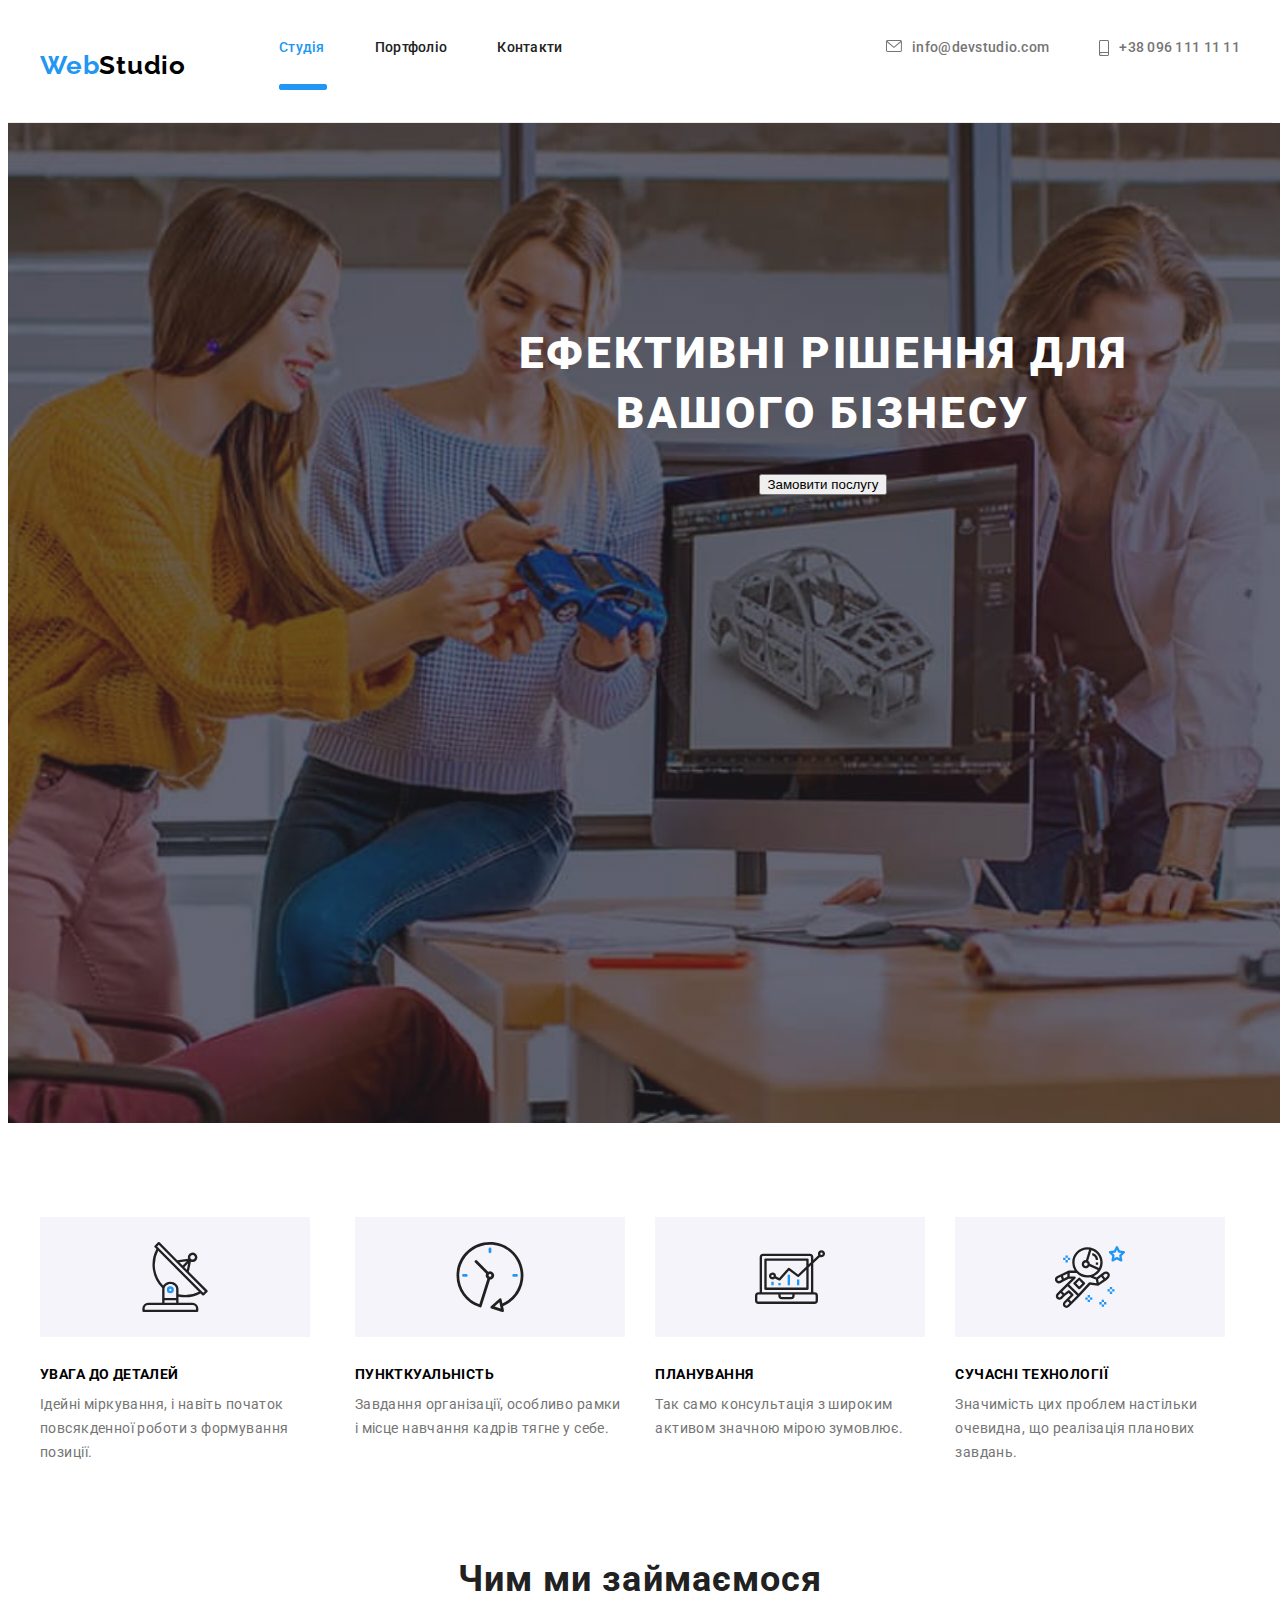
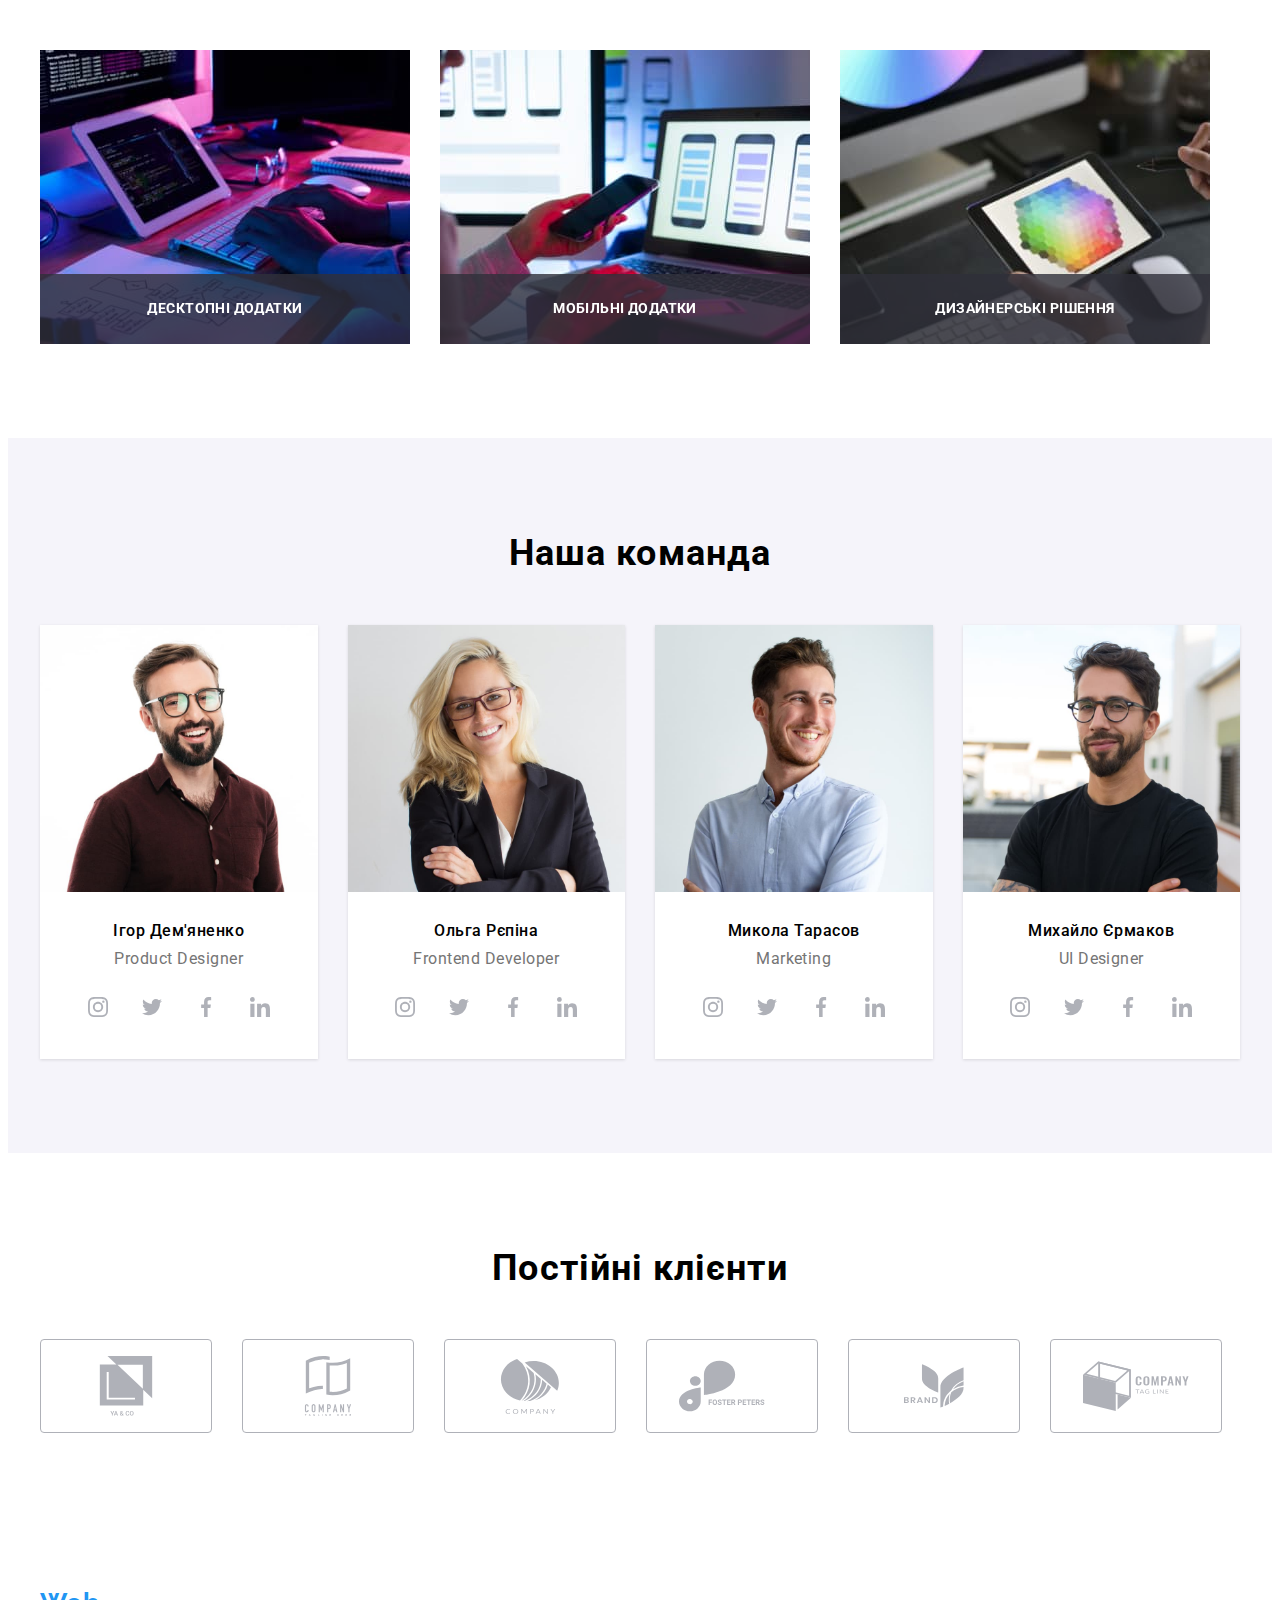
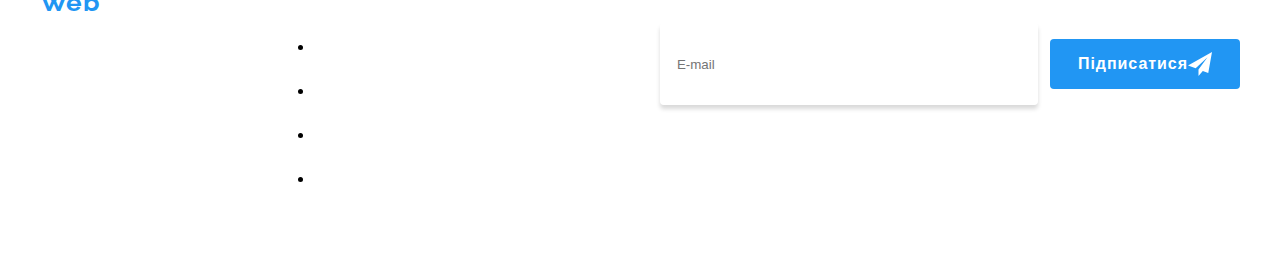
==== commit 5c50b470: "Скомпільовано у SASS" ====
--- a/index.html
+++ b/index.html
@@ -7,7 +7,7 @@
 <link rel="preconnect" href="https://fonts.gstatic.com" crossorigin>
 <link href="https://fonts.googleapis.com/css2?family=Raleway:wght@700&family=Roboto:wght@400;500;700;900&display=swap" rel="stylesheet">
 <link rel="stylesheet" href="https://cdnjs.cloudflare.com/ajax/libs/modern-normalize/1.1.0/modern-normalize.min.css" integrity="sha512-wpPYUAdjBVSE4KJnH1VR1HeZfpl1ub8YT/NKx4PuQ5NmX2tKuGu6U/JRp5y+Y8XG2tV+wKQpNHVUX03MfMFn9Q==" crossorigin="anonymous" referrerpolicy="no-referrer" />
-<link rel="stylesheet" href="css/styles.css">      
+<link rel="stylesheet" href="css/main.min.css">      
 <title>Головна</title>
     </head>
     <body>
--- a/css/main.min.css
+++ b/css/main.min.css
@@ -0,0 +1 @@
+body{font-family:"Roboto",sans-serif;background-color:var(--main-white)}a{text-decoration:none;color:inherit}.footeraddress__contact,.footeraddress__postal,.footeraddress__list,.teamsection__member,.teamsection__position,.worklist__title,.benefitslist__title,.benefitslist__text,header,h1,h2,ul{margin:0;padding:0}h2{margin:0;padding:0;font-weight:700;font-size:36px;line-height:1.17em;letter-spacing:.03em;text-align:center}.container{width:1200px;padding-left:15px;padding-right:15px;margin-left:auto;margin-right:auto}.footeraddress__list,.team__list,.benefitslist,.contactsnav__item,.contactsnav,.headermenu__item,.headermenu{list-style:none;text-decoration:none}img{display:block;width:100%;height:auto}header{border-bottom:1px solid #ececec}.headerdiv{display:-webkit-box;display:-ms-flexbox;display:flex}.headernav{display:-webkit-box;display:-ms-flexbox;display:flex;-webkit-box-align:center;-ms-flex-align:center;align-items:center}.headerlogo{display:-webkit-box;display:-ms-flexbox;display:flex;font-family:"Raleway",sans-serif;font-weight:700;font-size:26px;line-height:1.19em;letter-spacing:.03em;text-decoration:none;color:#000}.headerlogo__web{color:#2196f3}.headermenu{margin-left:93px;display:-webkit-box;display:-ms-flexbox;display:flex}.headermenu li+li{margin-left:50px}.headermenu__item{font-weight:500;font-size:14px;line-height:1.14em;letter-spacing:.02em;color:#212121;display:-webkit-box;display:-ms-flexbox;display:flex;padding-top:32px;padding-bottom:32px;-webkit-box-orient:vertical;-webkit-box-direction:normal;-ms-flex-direction:column;flex-direction:column;-webkit-transition:color 250ms cubic-bezier(0.4, 0, 0.2, 1);transition:color 250ms cubic-bezier(0.4, 0, 0.2, 1)}.headermenu__item:hover,.headermenu__item:focus{color:#2196f3}.headermenu__current{color:#2196f3}.headermenu__current::after{content:"";display:block;height:4px;width:100%;background:#2196f3;border:1px solid;border-radius:2px;margin-top:28px}.contactsnav{margin-left:auto;display:-webkit-inline-box;display:-ms-inline-flexbox;display:inline-flex}.contactsnav li+li{margin-left:50px}.contactsnav__item{font-weight:500;font-size:14px;line-height:1.14em;letter-spacing:.02em;display:-webkit-box;display:-ms-flexbox;display:flex;-webkit-box-pack:center;-ms-flex-pack:center;justify-content:center;padding-top:32px;padding-bottom:32px;color:#757575;-webkit-transition:color 250ms cubic-bezier(0.4, 0, 0.2, 1);transition:color 250ms cubic-bezier(0.4, 0, 0.2, 1)}.contactsnav__item:hover,.contactsnav__item:focus{color:#2196f3}.contactsnav__smartphone,.contactsnav__email{fill:#757575;padding:0;border:none;margin-right:10px;-webkit-transition:fill 250ms cubic-bezier(0.4, 0, 0.2, 1);transition:fill 250ms cubic-bezier(0.4, 0, 0.2, 1)}.contactsnav__item:hover .contactsnav__email,.contactsnav__item:focus .contactsnav__email,.contactsnav__item:hover .contactsnav__smartphone,.contactsnav__item:focus .contactsnav__smartphone{fill:#2196f3;color:#2196f3}.mainpage{text-align:center}.overlay{height:600px;width:1600px;padding-top:200px;padding-bottom:200px;margin-left:auto;margin-right:auto;background-image:-webkit-gradient(linear, left top, right top, from(rgba(47, 48, 58, 0.4)), to(rgba(47, 48, 58, 0.4))),url(../images/background\ hero.jpg);background-image:linear-gradient(to right, rgba(47, 48, 58, 0.4), rgba(47, 48, 58, 0.4)),url(../images/background\ hero.jpg);background-size:cover;background-position:center;background-repeat:no-repeat}.maintitle{font-weight:900;font-size:44px;line-height:1.37em;letter-spacing:.06em;text-transform:uppercase;color:#fff;margin:0px auto 30px;width:696px}.buttonopen{-webkit-transition:background-color 250ms cubic-bezier(0.4, 0, 0.2, 1);transition:background-color 250ms cubic-bezier(0.4, 0, 0.2, 1)}.buttonopen:hover,.buttonopen:focus{background-color:#188ce8;border-radius:none}.backdrop{position:fixed;top:0;left:0;width:100%;height:100%;opacity:1;background-color:rgba(0,0,0,.2);-webkit-transition:opacity 250ms cubic-bezier(0.4, 0, 0.2, 1);transition:opacity 250ms cubic-bezier(0.4, 0, 0.2, 1)}.backdrop.is-hidden{opacity:0;pointer-events:none}.modal{background-color:#fff;width:528px;position:absolute;top:50%;left:50%;-webkit-transform:translate(-50%, -50%) scale(1);transform:translate(-50%, -50%) scale(1);-webkit-transition:-webkit-transform 250ms cubic-bezier(0.4, 0, 0.2, 1);transition:-webkit-transform 250ms cubic-bezier(0.4, 0, 0.2, 1);transition:transform 250ms cubic-bezier(0.4, 0, 0.2, 1);transition:transform 250ms cubic-bezier(0.4, 0, 0.2, 1), -webkit-transform 250ms cubic-bezier(0.4, 0, 0.2, 1);padding:40px}.modal__button{background-color:#fff;border-radius:50%;border-color:rgba(0,0,0,.1);width:30px;height:30px;display:-webkit-box;display:-ms-flexbox;display:flex;-webkit-box-pack:center;-ms-flex-pack:center;justify-content:center;-webkit-box-align:center;-ms-flex-align:center;align-items:center;top:8px;right:8px;position:absolute;cursor:pointer;-webkit-transition:fill 250ms cubic-bezier(0.4, 0, 0.2, 1);transition:fill 250ms cubic-bezier(0.4, 0, 0.2, 1)}.modal__button:hover,.modal__button:focus{fill:#2196f3}.modal__text{margin:0 0 12px;font-weight:700;font-size:20px;color:#212121;text-align:center;line-height:1.15;letter-spacing:.03em}.modal__form{width:448px}.modal__itemfirst,.modal__item{width:448px;display:-webkit-box;display:-ms-flexbox;display:flex;-webkit-box-orient:vertical;-webkit-box-direction:normal;-ms-flex-direction:column;flex-direction:column;-webkit-box-pack:start;-ms-flex-pack:start;justify-content:flex-start;-webkit-box-align:start;-ms-flex-align:start;align-items:flex-start}.modal__item,.modal__itemlast{margin-top:10px}.modal__itemlast{margin-bottom:20px}.modal__input{width:100%;height:40px;margin:0;outline:0;font:inherit;border-radius:4px;border:1px solid rgba(33,33,33,.2);padding:11px 30px;-webkit-transition:border 250ms cubic-bezier(0.4, 0, 0.2, 1);transition:border 250ms cubic-bezier(0.4, 0, 0.2, 1)}.modal__textarea{padding:12px 16px;width:100%;height:120px;margin:0;border-radius:4px;outline:0;border:1px solid rgba(33,33,33,.2);resize:none;-webkit-transition:border 250ms cubic-bezier(0.4, 0, 0.2, 1);transition:border 250ms cubic-bezier(0.4, 0, 0.2, 1)}.modal__textarea::-webkit-input-placeholder{color:rgba(117,117,117,.5);font-size:12px;line-height:1.16;letter-spacing:.01em}.modal__textarea::-moz-placeholder{color:rgba(117,117,117,.5);font-size:12px;line-height:1.16;letter-spacing:.01em}.modal__textarea:-ms-input-placeholder{color:rgba(117,117,117,.5);font-size:12px;line-height:1.16;letter-spacing:.01em}.modal__textarea::-ms-input-placeholder{color:rgba(117,117,117,.5);font-size:12px;line-height:1.16;letter-spacing:.01em}.modal__textarea::placeholder{color:rgba(117,117,117,.5);font-size:12px;line-height:1.16;letter-spacing:.01em}.modal__agreetext{margin:0;font-weight:400;font-size:14px;line-height:1.7;letter-spacing:.03em;color:#757575}.modal__input:focus,.modal__input:hover,.modal__textarea:hover,.modal__textarea:focus,.modal__input:active,.modal__textarea:active{border:1px solid #2196f3}.modal__label{font-weight:400;font-size:12px;line-height:1.16;letter-spacing:.01em;color:#757575;margin-bottom:4px}.modal__itemfirst,.modal__item,.modal__itemlast{position:relative}.modal__agreebutton{font-size:16px;font-weight:700;line-height:1.88em;letter-spacing:.06em;cursor:pointer;border-radius:4px;border:none;color:#fff;background-color:#2196f3;padding:10px 52px;-webkit-transition:background-color 250ms cubic-bezier(0.4, 0, 0.2, 1);transition:background-color 250ms cubic-bezier(0.4, 0, 0.2, 1)}.modal__agreebutton:hover,.modal__agreebutton:focus{background-color:#188ce8;border-radius:none}.modal__agreement .modal__agreelink{color:#2196f3;text-decoration:underline}.modal__icon{position:absolute;fill:#212121;-webkit-transform:translateX -60%;transform:translateX -60%;bottom:17%;right:94%}.modal__input:hover+.modal__icon,.modal__input:focus+.modal__icon,.modal__input:active+.modal__icon{fill:#2196f3}.modal__agreement{margin-bottom:30px}.modal__agreelabel{display:-webkit-box;display:-ms-flexbox;display:flex;-webkit-box-pack:center;-ms-flex-pack:center;justify-content:center;-webkit-box-align:center;-ms-flex-align:center;align-items:center;cursor:pointer}.modal__checkbox{position:absolute;appearance:none;-webkit-appearance:none;-moz-appearance:none}.modal__checkitem{display:inline-block;width:16px;height:15px;fill:#fff;border:1px solid #212121;margin-right:8.38px;border-radius:4px}.modal__agreeicon{opacity:0}.modal__checkbox:checked+.modal__checkitem{background-color:#2196f3;border:none;border-radius:4px}.modal__checkbox:checked+.modal__agreeicon{opacity:1}.benefitmenu{padding-top:94px;padding-bottom:94px}.visually-hidden{position:absolute;white-space:nowrap;width:1px;height:1px;overflow:hidden;border:0;padding:0;clip:rect(0 0 0 0);-webkit-clip-path:inset(50%);clip-path:inset(50%);margin:-1px}.benefitslist{display:-webkit-box;display:-ms-flexbox;display:flex}.benefitslist li+li{margin-left:30px}.benefitslist__icon{display:-webkit-box;display:-ms-flexbox;display:flex;width:270px;height:120px;-webkit-box-pack:center;-ms-flex-pack:center;justify-content:center;-webkit-box-align:center;-ms-flex-align:center;align-items:center;background-color:#f5f4fa}.benefitslist__title{font-weight:700;font-size:14px;line-height:1.14em;letter-spacing:.03em;text-transform:uppercase;margin-bottom:10px;margin-top:30px}.benefitslist__text{font-weight:400;font-size:14px;line-height:1.7em;letter-spacing:.03em;color:#757575}.workmenu{padding-bottom:94px}.worklist__title{color:#212121;margin-bottom:50px}.worklist__box{display:-webkit-box;display:-ms-flexbox;display:flex}.worklist__box li+li{margin-left:30px}.worklist__item{position:relative;list-style:none}.worklist__item:hover,.worklist__item:focus{-webkit-box-shadow:0px 4px 4px 0px rgba(0,0,0,.25);box-shadow:0px 4px 4px 0px rgba(0,0,0,.25)}.worklist__name{position:absolute;bottom:0;margin:0;display:-webkit-box;display:-ms-flexbox;display:flex;-webkit-box-pack:center;-ms-flex-pack:center;justify-content:center;-webkit-box-align:center;-ms-flex-align:center;align-items:center;width:100%;height:70px;text-transform:uppercase;color:#fff;font-weight:700;font-size:14px;line-height:1.14;text-align:center;letter-spacing:.03em;background-color:rgba(47,48,58,.8)}.teammenu{background-color:#f5f4fa;padding-top:94px;padding-bottom:94px}.team__name{margin-bottom:50px;display:block;text-align:center}.team__list{display:-webkit-box;display:-ms-flexbox;display:flex}.team__list li+li{margin-left:30px}.teamsection{background-color:#fff;-webkit-box-shadow:0px 2px 1px rgba(0,0,0,.2);box-shadow:0px 2px 1px rgba(0,0,0,.2);-webkit-box-shadow:0px 1px 1px rgba(0,0,0,.14);box-shadow:0px 1px 1px rgba(0,0,0,.14);-webkit-box-shadow:0px 1px 3px rgba(0,0,0,.12);box-shadow:0px 1px 3px rgba(0,0,0,.12)}.teamsection__div{margin-top:30px;margin-bottom:16px}.teamsection__member{font-weight:500;font-size:16px;line-height:1.17;letter-spacing:.03em;margin-bottom:10px;text-align:center}.teamsection__position{font-weight:400;font-size:16px;line-height:1.17;letter-spacing:.03em;color:#757575;text-align:center}.teamsection__list{display:-webkit-box;display:-ms-flexbox;display:flex;padding-bottom:30px;-webkit-box-pack:center;-ms-flex-pack:center;justify-content:center;list-style:none}.teamsection__link{display:-webkit-box;display:-ms-flexbox;display:flex;width:44px;height:44px;-webkit-box-pack:center;-ms-flex-pack:center;justify-content:center;-webkit-box-align:center;-ms-flex-align:center;align-items:center;border-radius:50%;background-color:#fff;-webkit-box-shadow:none;box-shadow:none;-webkit-transition:background-color 250ms cubic-bezier(0.4, 0, 0.2, 1);transition:background-color 250ms cubic-bezier(0.4, 0, 0.2, 1)}.teamsection__link:hover,.teamsection__link:focus{fill:#fff;background-color:#2196f3}.teamsection__list li+li{margin-left:10px}.teamsection__icon{fill:#afb1b8;-webkit-transition:fill 250ms cubic-bezier(0.4, 0, 0.2, 1);transition:fill 250ms cubic-bezier(0.4, 0, 0.2, 1)}.teamsection__link:hover .teamsection__icon,.teamsection__link:focus .teamsection__icon{fill:#fff}.clientsmenu{padding-top:94px;padding-bottom:94px}.clients__title{margin-bottom:50px}.clients__list{display:-webkit-box;display:-ms-flexbox;display:flex;gap:30px;list-style:none}.clients__item{display:block}.clients__link{display:-webkit-box;display:-ms-flexbox;display:flex;width:170px;height:92px;-webkit-box-pack:center;-ms-flex-pack:center;justify-content:center;-webkit-box-align:center;-ms-flex-align:center;align-items:center;border:1px solid #afb1b8;border-radius:4px;-webkit-transition:fill 250ms cubic-bezier(0.4, 0, 0.2, 1);transition:fill 250ms cubic-bezier(0.4, 0, 0.2, 1)}.clients__icon{fill:#afb1b8;-webkit-transition:fill 250ms cubic-bezier(0.4, 0, 0.2, 1);transition:fill 250ms cubic-bezier(0.4, 0, 0.2, 1)}.clients__link .clients__icon{-webkit-transition:fill 250ms cubic-bezier(0.4, 0, 0.2, 1);transition:fill 250ms cubic-bezier(0.4, 0, 0.2, 1)}.clients__link:hover,.clients__link:focus{border:1px solid #2196f3}.clients__link:hover .clients__icon,.clients__link:focus .clients__icon{fill:#2196f3}footer{background-color:var(--main-background);padding-top:60px;padding-bottom:60px}.footerdiv{display:-webkit-box;display:-ms-flexbox;display:flex}.footercontacts{display:block}.footerlogo{font-family:"Raleway",sans-serif;font-weight:700;font-size:26px;line-height:1.19em;letter-spacing:.03em;text-decoration:none;color:#000;margin-bottom:20px;display:block}.footerlogo__web{color:#2196f3}.footerlogo__studio{color:#fff}.footeraddress{font-weight:400;font-style:normal;font-size:14px;line-height:1.7em;letter-spacing:.03em;text-decoration:none;display:block}.footeraddress__postal{color:#fff;-webkit-transition:color 250ms cubic-bezier(0.4, 0, 0.2, 1);transition:color 250ms cubic-bezier(0.4, 0, 0.2, 1)}.footeraddress__contact{color:rgba(255,255,255,.6);-webkit-transition:color 250ms cubic-bezier(0.4, 0, 0.2, 1);transition:color 250ms cubic-bezier(0.4, 0, 0.2, 1);margin-top:9px}.footeraddress__postal:hover,.footeraddress__postal:focus,.footeraddress__contact:hover,.footeraddress__contact:focus{color:#2196f3}.footerlinks{display:block;margin-left:70px}.footerlinks__text{color:#fff;font-weight:700;font-size:14px;line-height:1.14;line-height:100%;text-align:left;letter-spacing:3%;text-transform:uppercase;display:block;margin:0;padding-bottom:20px}.footerlinks_item{display:inline-block;height:44px;width:44px;border-radius:50%;background-color:rgba(255,255,255,.1);-webkit-transition:background-color 250ms cubic-bezier(0.4, 0, 0.2, 1);transition:background-color 250ms cubic-bezier(0.4, 0, 0.2, 1)}.footerlinks__item:hover,.footerlinks__item:focus{background-color:#2196f3}.footerlinks__item li+li{margin-left:10px}.footerlinks__icon{display:-webkit-box;display:-ms-flexbox;display:flex;width:44px;height:44px;-webkit-box-pack:center;-ms-flex-pack:center;justify-content:center;-webkit-box-align:center;-ms-flex-align:center;align-items:center}.footerform{margin-left:auto;display:block}.footerform__text{color:#fff;font-weight:700;font-size:14px;line-height:1.14;text-align:left;letter-spacing:3%;text-transform:uppercase;display:block;margin:0;margin-bottom:20px}.footerform__box{display:-webkit-box;display:-ms-flexbox;display:flex;-webkit-box-pack:center;-ms-flex-pack:center;justify-content:center;-webkit-box-align:center;-ms-flex-align:center;align-items:center}.footerform__input{width:358px;height:50px;background-color:inherit;border:1px solid rgba(255,255,255,.3);-webkit-box-shadow:0px 4px 4px rgba(0,0,0,.15);box-shadow:0px 4px 4px rgba(0,0,0,.15);border-radius:4px;padding-top:15px;padding-bottom:15px;padding-left:16px}.footerform__input:hover,.footerform__input:focus{color:#fff}.footerform__button{display:-webkit-box;display:-ms-flexbox;display:flex;-webkit-box-pack:center;-ms-flex-pack:center;justify-content:center;-webkit-box-align:center;-ms-flex-align:center;align-items:center;font-size:16px;font-weight:700;line-height:1.88em;letter-spacing:.06em;cursor:pointer;border-radius:4px;border:none;color:#fff;background-color:#2196f3;padding:10px 28px;margin-left:12px}/*# sourceMappingURL=main.min.css.map */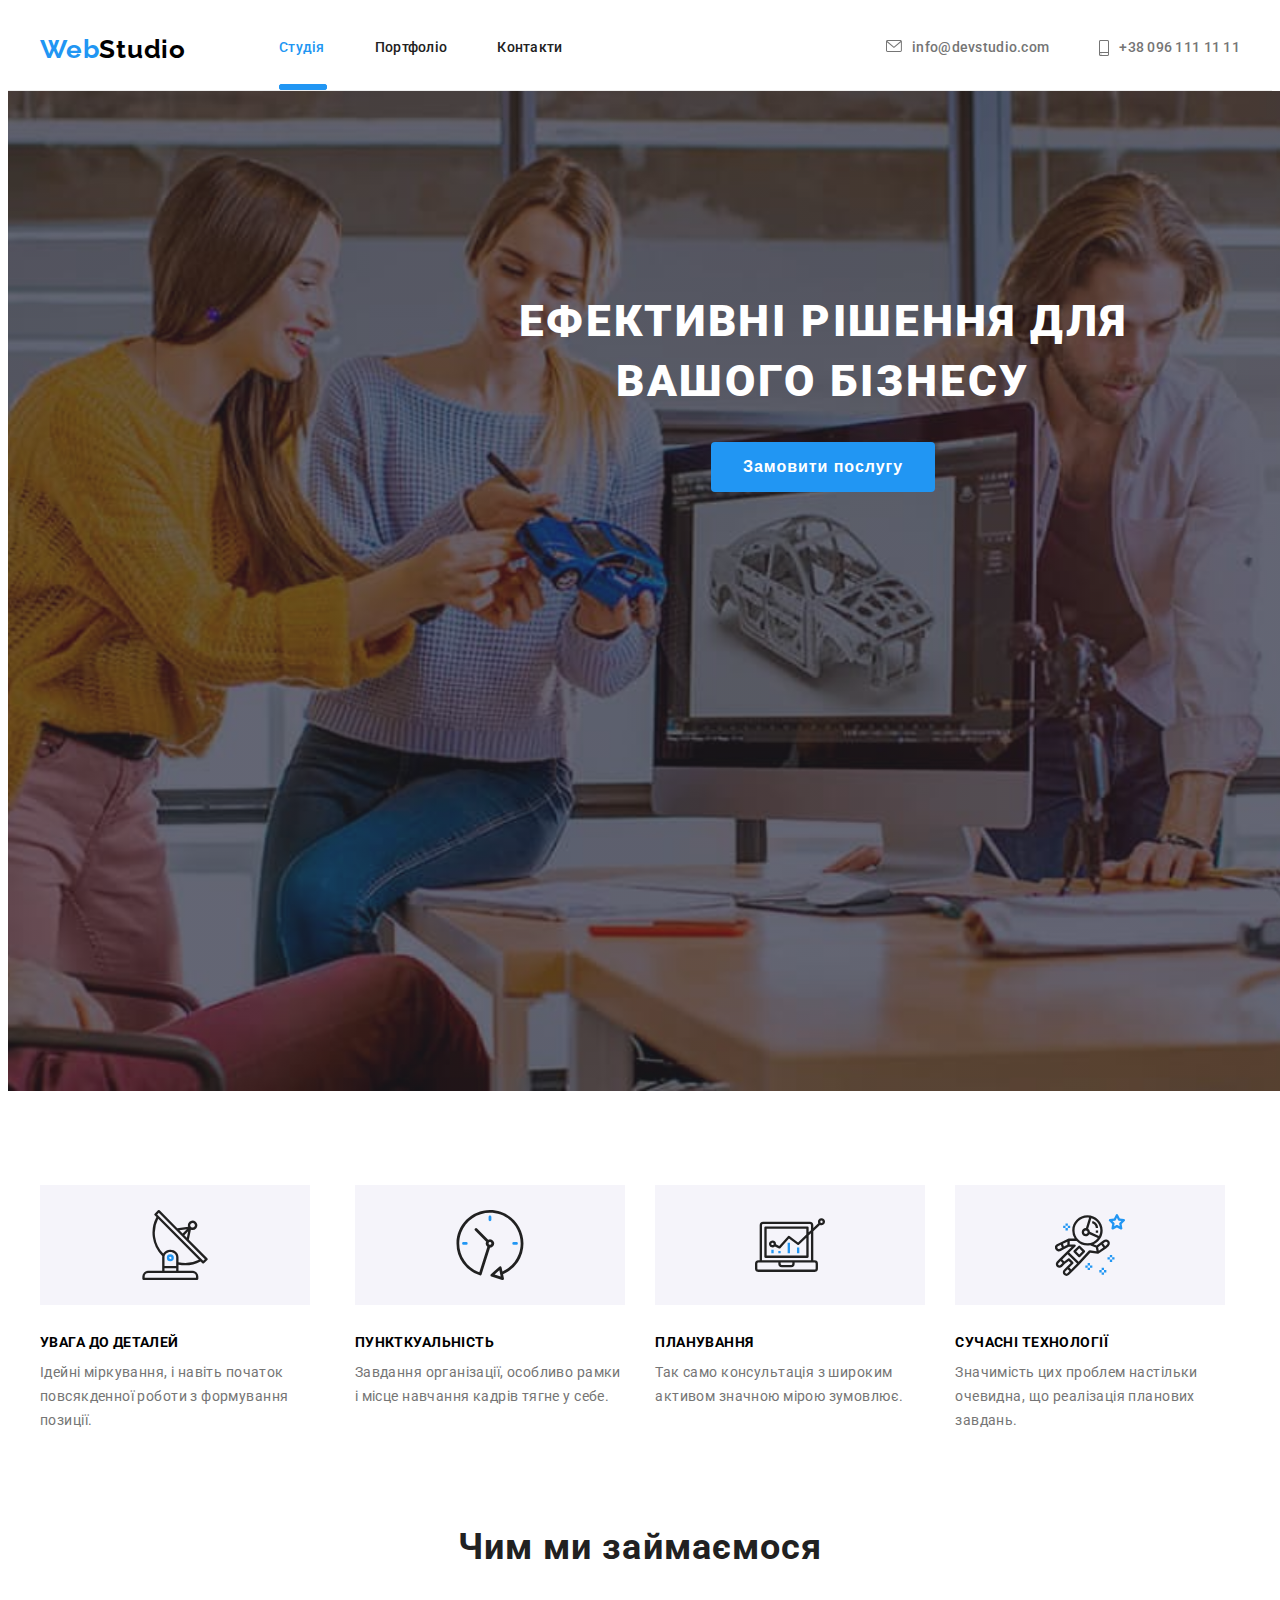
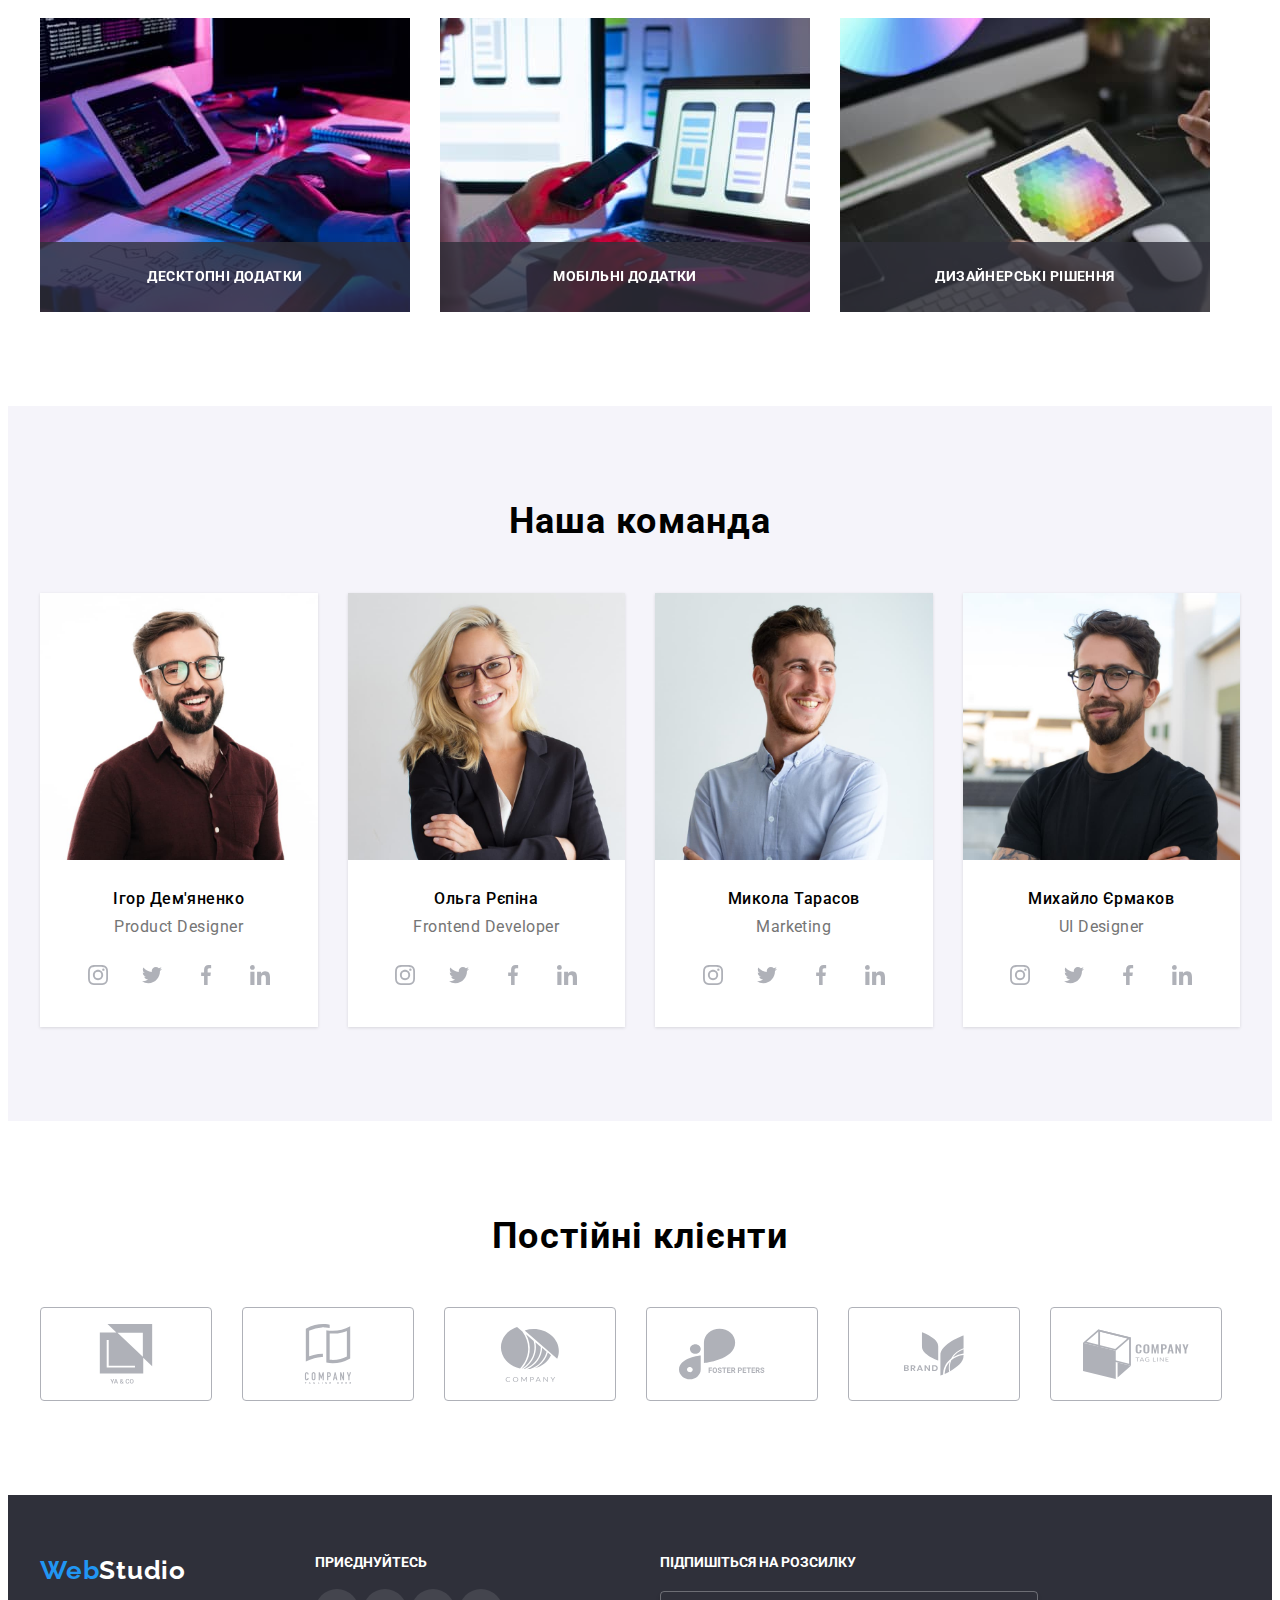
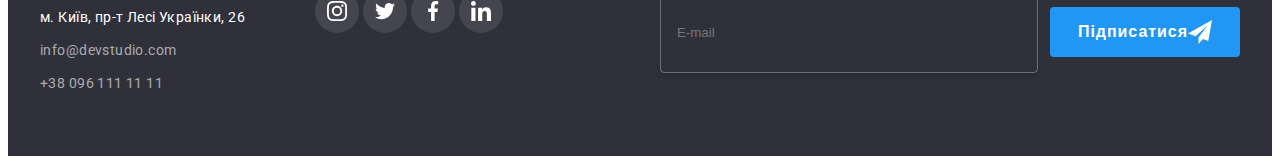
==== commit 30a840d4: "Допрацювання ДЗ" ====
--- a/index.html
+++ b/index.html
@@ -61,7 +61,7 @@
                         <button data-modal-close class="modal__button">
                         <svg class="close" width="18px" height="18px"><use href="./images/symbol-defs.svg#close"></use></svg>
                         </button>
-                        <p class="modal_text">Залиште свої дані, ми вам передзвонимо</p>
+                        <p class="modal__text">Залиште свої дані, ми вам передзвонимо</p>
                         <form class="modal__form">
                             <div class="modal__itemfirst">
                                 <label class="modal__label" type="name" for="username">Iм'я</label>
--- a/css/main.min.css
+++ b/css/main.min.css
@@ -1 +1 @@
-body{font-family:"Roboto",sans-serif;background-color:var(--main-white)}a{text-decoration:none;color:inherit}.footeraddress__contact,.footeraddress__postal,.footeraddress__list,.teamsection__member,.teamsection__position,.worklist__title,.benefitslist__title,.benefitslist__text,header,h1,h2,ul{margin:0;padding:0}h2{margin:0;padding:0;font-weight:700;font-size:36px;line-height:1.17em;letter-spacing:.03em;text-align:center}.container{width:1200px;padding-left:15px;padding-right:15px;margin-left:auto;margin-right:auto}.footeraddress__list,.team__list,.benefitslist,.contactsnav__item,.contactsnav,.headermenu__item,.headermenu{list-style:none;text-decoration:none}img{display:block;width:100%;height:auto}header{border-bottom:1px solid #ececec}.headerdiv{display:-webkit-box;display:-ms-flexbox;display:flex}.headernav{display:-webkit-box;display:-ms-flexbox;display:flex;-webkit-box-align:center;-ms-flex-align:center;align-items:center}.headerlogo{display:-webkit-box;display:-ms-flexbox;display:flex;font-family:"Raleway",sans-serif;font-weight:700;font-size:26px;line-height:1.19em;letter-spacing:.03em;text-decoration:none;color:#000}.headerlogo__web{color:#2196f3}.headermenu{margin-left:93px;display:-webkit-box;display:-ms-flexbox;display:flex}.headermenu li+li{margin-left:50px}.headermenu__item{font-weight:500;font-size:14px;line-height:1.14em;letter-spacing:.02em;color:#212121;display:-webkit-box;display:-ms-flexbox;display:flex;padding-top:32px;padding-bottom:32px;-webkit-box-orient:vertical;-webkit-box-direction:normal;-ms-flex-direction:column;flex-direction:column;-webkit-transition:color 250ms cubic-bezier(0.4, 0, 0.2, 1);transition:color 250ms cubic-bezier(0.4, 0, 0.2, 1)}.headermenu__item:hover,.headermenu__item:focus{color:#2196f3}.headermenu__current{color:#2196f3}.headermenu__current::after{content:"";display:block;height:4px;width:100%;background:#2196f3;border:1px solid;border-radius:2px;margin-top:28px}.contactsnav{margin-left:auto;display:-webkit-inline-box;display:-ms-inline-flexbox;display:inline-flex}.contactsnav li+li{margin-left:50px}.contactsnav__item{font-weight:500;font-size:14px;line-height:1.14em;letter-spacing:.02em;display:-webkit-box;display:-ms-flexbox;display:flex;-webkit-box-pack:center;-ms-flex-pack:center;justify-content:center;padding-top:32px;padding-bottom:32px;color:#757575;-webkit-transition:color 250ms cubic-bezier(0.4, 0, 0.2, 1);transition:color 250ms cubic-bezier(0.4, 0, 0.2, 1)}.contactsnav__item:hover,.contactsnav__item:focus{color:#2196f3}.contactsnav__smartphone,.contactsnav__email{fill:#757575;padding:0;border:none;margin-right:10px;-webkit-transition:fill 250ms cubic-bezier(0.4, 0, 0.2, 1);transition:fill 250ms cubic-bezier(0.4, 0, 0.2, 1)}.contactsnav__item:hover .contactsnav__email,.contactsnav__item:focus .contactsnav__email,.contactsnav__item:hover .contactsnav__smartphone,.contactsnav__item:focus .contactsnav__smartphone{fill:#2196f3;color:#2196f3}.mainpage{text-align:center}.overlay{height:600px;width:1600px;padding-top:200px;padding-bottom:200px;margin-left:auto;margin-right:auto;background-image:-webkit-gradient(linear, left top, right top, from(rgba(47, 48, 58, 0.4)), to(rgba(47, 48, 58, 0.4))),url(../images/background\ hero.jpg);background-image:linear-gradient(to right, rgba(47, 48, 58, 0.4), rgba(47, 48, 58, 0.4)),url(../images/background\ hero.jpg);background-size:cover;background-position:center;background-repeat:no-repeat}.maintitle{font-weight:900;font-size:44px;line-height:1.37em;letter-spacing:.06em;text-transform:uppercase;color:#fff;margin:0px auto 30px;width:696px}.buttonopen{-webkit-transition:background-color 250ms cubic-bezier(0.4, 0, 0.2, 1);transition:background-color 250ms cubic-bezier(0.4, 0, 0.2, 1)}.buttonopen:hover,.buttonopen:focus{background-color:#188ce8;border-radius:none}.backdrop{position:fixed;top:0;left:0;width:100%;height:100%;opacity:1;background-color:rgba(0,0,0,.2);-webkit-transition:opacity 250ms cubic-bezier(0.4, 0, 0.2, 1);transition:opacity 250ms cubic-bezier(0.4, 0, 0.2, 1)}.backdrop.is-hidden{opacity:0;pointer-events:none}.modal{background-color:#fff;width:528px;position:absolute;top:50%;left:50%;-webkit-transform:translate(-50%, -50%) scale(1);transform:translate(-50%, -50%) scale(1);-webkit-transition:-webkit-transform 250ms cubic-bezier(0.4, 0, 0.2, 1);transition:-webkit-transform 250ms cubic-bezier(0.4, 0, 0.2, 1);transition:transform 250ms cubic-bezier(0.4, 0, 0.2, 1);transition:transform 250ms cubic-bezier(0.4, 0, 0.2, 1), -webkit-transform 250ms cubic-bezier(0.4, 0, 0.2, 1);padding:40px}.modal__button{background-color:#fff;border-radius:50%;border-color:rgba(0,0,0,.1);width:30px;height:30px;display:-webkit-box;display:-ms-flexbox;display:flex;-webkit-box-pack:center;-ms-flex-pack:center;justify-content:center;-webkit-box-align:center;-ms-flex-align:center;align-items:center;top:8px;right:8px;position:absolute;cursor:pointer;-webkit-transition:fill 250ms cubic-bezier(0.4, 0, 0.2, 1);transition:fill 250ms cubic-bezier(0.4, 0, 0.2, 1)}.modal__button:hover,.modal__button:focus{fill:#2196f3}.modal__text{margin:0 0 12px;font-weight:700;font-size:20px;color:#212121;text-align:center;line-height:1.15;letter-spacing:.03em}.modal__form{width:448px}.modal__itemfirst,.modal__item{width:448px;display:-webkit-box;display:-ms-flexbox;display:flex;-webkit-box-orient:vertical;-webkit-box-direction:normal;-ms-flex-direction:column;flex-direction:column;-webkit-box-pack:start;-ms-flex-pack:start;justify-content:flex-start;-webkit-box-align:start;-ms-flex-align:start;align-items:flex-start}.modal__item,.modal__itemlast{margin-top:10px}.modal__itemlast{margin-bottom:20px}.modal__input{width:100%;height:40px;margin:0;outline:0;font:inherit;border-radius:4px;border:1px solid rgba(33,33,33,.2);padding:11px 30px;-webkit-transition:border 250ms cubic-bezier(0.4, 0, 0.2, 1);transition:border 250ms cubic-bezier(0.4, 0, 0.2, 1)}.modal__textarea{padding:12px 16px;width:100%;height:120px;margin:0;border-radius:4px;outline:0;border:1px solid rgba(33,33,33,.2);resize:none;-webkit-transition:border 250ms cubic-bezier(0.4, 0, 0.2, 1);transition:border 250ms cubic-bezier(0.4, 0, 0.2, 1)}.modal__textarea::-webkit-input-placeholder{color:rgba(117,117,117,.5);font-size:12px;line-height:1.16;letter-spacing:.01em}.modal__textarea::-moz-placeholder{color:rgba(117,117,117,.5);font-size:12px;line-height:1.16;letter-spacing:.01em}.modal__textarea:-ms-input-placeholder{color:rgba(117,117,117,.5);font-size:12px;line-height:1.16;letter-spacing:.01em}.modal__textarea::-ms-input-placeholder{color:rgba(117,117,117,.5);font-size:12px;line-height:1.16;letter-spacing:.01em}.modal__textarea::placeholder{color:rgba(117,117,117,.5);font-size:12px;line-height:1.16;letter-spacing:.01em}.modal__agreetext{margin:0;font-weight:400;font-size:14px;line-height:1.7;letter-spacing:.03em;color:#757575}.modal__input:focus,.modal__input:hover,.modal__textarea:hover,.modal__textarea:focus,.modal__input:active,.modal__textarea:active{border:1px solid #2196f3}.modal__label{font-weight:400;font-size:12px;line-height:1.16;letter-spacing:.01em;color:#757575;margin-bottom:4px}.modal__itemfirst,.modal__item,.modal__itemlast{position:relative}.modal__agreebutton{font-size:16px;font-weight:700;line-height:1.88em;letter-spacing:.06em;cursor:pointer;border-radius:4px;border:none;color:#fff;background-color:#2196f3;padding:10px 52px;-webkit-transition:background-color 250ms cubic-bezier(0.4, 0, 0.2, 1);transition:background-color 250ms cubic-bezier(0.4, 0, 0.2, 1)}.modal__agreebutton:hover,.modal__agreebutton:focus{background-color:#188ce8;border-radius:none}.modal__agreement .modal__agreelink{color:#2196f3;text-decoration:underline}.modal__icon{position:absolute;fill:#212121;-webkit-transform:translateX -60%;transform:translateX -60%;bottom:17%;right:94%}.modal__input:hover+.modal__icon,.modal__input:focus+.modal__icon,.modal__input:active+.modal__icon{fill:#2196f3}.modal__agreement{margin-bottom:30px}.modal__agreelabel{display:-webkit-box;display:-ms-flexbox;display:flex;-webkit-box-pack:center;-ms-flex-pack:center;justify-content:center;-webkit-box-align:center;-ms-flex-align:center;align-items:center;cursor:pointer}.modal__checkbox{position:absolute;appearance:none;-webkit-appearance:none;-moz-appearance:none}.modal__checkitem{display:inline-block;width:16px;height:15px;fill:#fff;border:1px solid #212121;margin-right:8.38px;border-radius:4px}.modal__agreeicon{opacity:0}.modal__checkbox:checked+.modal__checkitem{background-color:#2196f3;border:none;border-radius:4px}.modal__checkbox:checked+.modal__agreeicon{opacity:1}.benefitmenu{padding-top:94px;padding-bottom:94px}.visually-hidden{position:absolute;white-space:nowrap;width:1px;height:1px;overflow:hidden;border:0;padding:0;clip:rect(0 0 0 0);-webkit-clip-path:inset(50%);clip-path:inset(50%);margin:-1px}.benefitslist{display:-webkit-box;display:-ms-flexbox;display:flex}.benefitslist li+li{margin-left:30px}.benefitslist__icon{display:-webkit-box;display:-ms-flexbox;display:flex;width:270px;height:120px;-webkit-box-pack:center;-ms-flex-pack:center;justify-content:center;-webkit-box-align:center;-ms-flex-align:center;align-items:center;background-color:#f5f4fa}.benefitslist__title{font-weight:700;font-size:14px;line-height:1.14em;letter-spacing:.03em;text-transform:uppercase;margin-bottom:10px;margin-top:30px}.benefitslist__text{font-weight:400;font-size:14px;line-height:1.7em;letter-spacing:.03em;color:#757575}.workmenu{padding-bottom:94px}.worklist__title{color:#212121;margin-bottom:50px}.worklist__box{display:-webkit-box;display:-ms-flexbox;display:flex}.worklist__box li+li{margin-left:30px}.worklist__item{position:relative;list-style:none}.worklist__item:hover,.worklist__item:focus{-webkit-box-shadow:0px 4px 4px 0px rgba(0,0,0,.25);box-shadow:0px 4px 4px 0px rgba(0,0,0,.25)}.worklist__name{position:absolute;bottom:0;margin:0;display:-webkit-box;display:-ms-flexbox;display:flex;-webkit-box-pack:center;-ms-flex-pack:center;justify-content:center;-webkit-box-align:center;-ms-flex-align:center;align-items:center;width:100%;height:70px;text-transform:uppercase;color:#fff;font-weight:700;font-size:14px;line-height:1.14;text-align:center;letter-spacing:.03em;background-color:rgba(47,48,58,.8)}.teammenu{background-color:#f5f4fa;padding-top:94px;padding-bottom:94px}.team__name{margin-bottom:50px;display:block;text-align:center}.team__list{display:-webkit-box;display:-ms-flexbox;display:flex}.team__list li+li{margin-left:30px}.teamsection{background-color:#fff;-webkit-box-shadow:0px 2px 1px rgba(0,0,0,.2);box-shadow:0px 2px 1px rgba(0,0,0,.2);-webkit-box-shadow:0px 1px 1px rgba(0,0,0,.14);box-shadow:0px 1px 1px rgba(0,0,0,.14);-webkit-box-shadow:0px 1px 3px rgba(0,0,0,.12);box-shadow:0px 1px 3px rgba(0,0,0,.12)}.teamsection__div{margin-top:30px;margin-bottom:16px}.teamsection__member{font-weight:500;font-size:16px;line-height:1.17;letter-spacing:.03em;margin-bottom:10px;text-align:center}.teamsection__position{font-weight:400;font-size:16px;line-height:1.17;letter-spacing:.03em;color:#757575;text-align:center}.teamsection__list{display:-webkit-box;display:-ms-flexbox;display:flex;padding-bottom:30px;-webkit-box-pack:center;-ms-flex-pack:center;justify-content:center;list-style:none}.teamsection__link{display:-webkit-box;display:-ms-flexbox;display:flex;width:44px;height:44px;-webkit-box-pack:center;-ms-flex-pack:center;justify-content:center;-webkit-box-align:center;-ms-flex-align:center;align-items:center;border-radius:50%;background-color:#fff;-webkit-box-shadow:none;box-shadow:none;-webkit-transition:background-color 250ms cubic-bezier(0.4, 0, 0.2, 1);transition:background-color 250ms cubic-bezier(0.4, 0, 0.2, 1)}.teamsection__link:hover,.teamsection__link:focus{fill:#fff;background-color:#2196f3}.teamsection__list li+li{margin-left:10px}.teamsection__icon{fill:#afb1b8;-webkit-transition:fill 250ms cubic-bezier(0.4, 0, 0.2, 1);transition:fill 250ms cubic-bezier(0.4, 0, 0.2, 1)}.teamsection__link:hover .teamsection__icon,.teamsection__link:focus .teamsection__icon{fill:#fff}.clientsmenu{padding-top:94px;padding-bottom:94px}.clients__title{margin-bottom:50px}.clients__list{display:-webkit-box;display:-ms-flexbox;display:flex;gap:30px;list-style:none}.clients__item{display:block}.clients__link{display:-webkit-box;display:-ms-flexbox;display:flex;width:170px;height:92px;-webkit-box-pack:center;-ms-flex-pack:center;justify-content:center;-webkit-box-align:center;-ms-flex-align:center;align-items:center;border:1px solid #afb1b8;border-radius:4px;-webkit-transition:fill 250ms cubic-bezier(0.4, 0, 0.2, 1);transition:fill 250ms cubic-bezier(0.4, 0, 0.2, 1)}.clients__icon{fill:#afb1b8;-webkit-transition:fill 250ms cubic-bezier(0.4, 0, 0.2, 1);transition:fill 250ms cubic-bezier(0.4, 0, 0.2, 1)}.clients__link .clients__icon{-webkit-transition:fill 250ms cubic-bezier(0.4, 0, 0.2, 1);transition:fill 250ms cubic-bezier(0.4, 0, 0.2, 1)}.clients__link:hover,.clients__link:focus{border:1px solid #2196f3}.clients__link:hover .clients__icon,.clients__link:focus .clients__icon{fill:#2196f3}footer{background-color:var(--main-background);padding-top:60px;padding-bottom:60px}.footerdiv{display:-webkit-box;display:-ms-flexbox;display:flex}.footercontacts{display:block}.footerlogo{font-family:"Raleway",sans-serif;font-weight:700;font-size:26px;line-height:1.19em;letter-spacing:.03em;text-decoration:none;color:#000;margin-bottom:20px;display:block}.footerlogo__web{color:#2196f3}.footerlogo__studio{color:#fff}.footeraddress{font-weight:400;font-style:normal;font-size:14px;line-height:1.7em;letter-spacing:.03em;text-decoration:none;display:block}.footeraddress__postal{color:#fff;-webkit-transition:color 250ms cubic-bezier(0.4, 0, 0.2, 1);transition:color 250ms cubic-bezier(0.4, 0, 0.2, 1)}.footeraddress__contact{color:rgba(255,255,255,.6);-webkit-transition:color 250ms cubic-bezier(0.4, 0, 0.2, 1);transition:color 250ms cubic-bezier(0.4, 0, 0.2, 1);margin-top:9px}.footeraddress__postal:hover,.footeraddress__postal:focus,.footeraddress__contact:hover,.footeraddress__contact:focus{color:#2196f3}.footerlinks{display:block;margin-left:70px}.footerlinks__text{color:#fff;font-weight:700;font-size:14px;line-height:1.14;line-height:100%;text-align:left;letter-spacing:3%;text-transform:uppercase;display:block;margin:0;padding-bottom:20px}.footerlinks_item{display:inline-block;height:44px;width:44px;border-radius:50%;background-color:rgba(255,255,255,.1);-webkit-transition:background-color 250ms cubic-bezier(0.4, 0, 0.2, 1);transition:background-color 250ms cubic-bezier(0.4, 0, 0.2, 1)}.footerlinks__item:hover,.footerlinks__item:focus{background-color:#2196f3}.footerlinks__item li+li{margin-left:10px}.footerlinks__icon{display:-webkit-box;display:-ms-flexbox;display:flex;width:44px;height:44px;-webkit-box-pack:center;-ms-flex-pack:center;justify-content:center;-webkit-box-align:center;-ms-flex-align:center;align-items:center}.footerform{margin-left:auto;display:block}.footerform__text{color:#fff;font-weight:700;font-size:14px;line-height:1.14;text-align:left;letter-spacing:3%;text-transform:uppercase;display:block;margin:0;margin-bottom:20px}.footerform__box{display:-webkit-box;display:-ms-flexbox;display:flex;-webkit-box-pack:center;-ms-flex-pack:center;justify-content:center;-webkit-box-align:center;-ms-flex-align:center;align-items:center}.footerform__input{width:358px;height:50px;background-color:inherit;border:1px solid rgba(255,255,255,.3);-webkit-box-shadow:0px 4px 4px rgba(0,0,0,.15);box-shadow:0px 4px 4px rgba(0,0,0,.15);border-radius:4px;padding-top:15px;padding-bottom:15px;padding-left:16px}.footerform__input:hover,.footerform__input:focus{color:#fff}.footerform__button{display:-webkit-box;display:-ms-flexbox;display:flex;-webkit-box-pack:center;-ms-flex-pack:center;justify-content:center;-webkit-box-align:center;-ms-flex-align:center;align-items:center;font-size:16px;font-weight:700;line-height:1.88em;letter-spacing:.06em;cursor:pointer;border-radius:4px;border:none;color:#fff;background-color:#2196f3;padding:10px 28px;margin-left:12px}/*# sourceMappingURL=main.min.css.map */+body{font-family:"Roboto",sans-serif;background-color:var(--main-white)}a{text-decoration:none;color:inherit}.footeraddress__contact,.footeraddress__postal,.footeraddress__list,.teamsection__member,.teamsection__position,.worklist__title,.benefitslist__title,.benefitslist__text,header,h1,h2,ul{margin:0;padding:0}h2{margin:0;padding:0;font-weight:700;font-size:36px;line-height:1.17em;letter-spacing:.03em;text-align:center}.container{width:1200px;padding-left:15px;padding-right:15px;margin-left:auto;margin-right:auto}.footeraddress__list,.team__list,.benefitslist,.contactsnav__item,.contactsnav,.headermenu__item,.headermenu{list-style:none;text-decoration:none}img{display:block;width:100%;height:auto}header{border-bottom:1px solid #ececec}.headerdiv{display:-webkit-box;display:-ms-flexbox;display:flex}.headernav{display:-webkit-box;display:-ms-flexbox;display:flex;-webkit-box-align:center;-ms-flex-align:center;align-items:center}.headerlogo{display:-webkit-box;display:-ms-flexbox;display:flex;font-family:"Raleway",sans-serif;font-weight:700;font-size:26px;line-height:1.19em;letter-spacing:.03em;text-decoration:none;color:#000}.headerlogo__web{color:#2196f3}.headermenu{margin-left:93px;display:-webkit-box;display:-ms-flexbox;display:flex}.headermenu li+li{margin-left:50px}.headermenu__item{font-weight:500;font-size:14px;line-height:1.14em;letter-spacing:.02em;color:#212121;display:-webkit-box;display:-ms-flexbox;display:flex;padding-top:32px;-webkit-box-orient:vertical;-webkit-box-direction:normal;-ms-flex-direction:column;flex-direction:column;-webkit-transition:color 250ms cubic-bezier(0.4, 0, 0.2, 1);transition:color 250ms cubic-bezier(0.4, 0, 0.2, 1)}.headermenu__item:hover,.headermenu__item:focus{color:#2196f3}.headermenu__current{color:#2196f3}.headermenu__current::after{content:"";display:block;height:4px;width:100%;background:#2196f3;border:1px solid;border-radius:2px;margin-top:28px}.contactsnav{margin-left:auto;display:-webkit-inline-box;display:-ms-inline-flexbox;display:inline-flex}.contactsnav li+li{margin-left:50px}.contactsnav__item{font-weight:500;font-size:14px;line-height:1.14em;letter-spacing:.02em;display:-webkit-box;display:-ms-flexbox;display:flex;-webkit-box-pack:center;-ms-flex-pack:center;justify-content:center;padding-top:32px;padding-bottom:32px;color:#757575;-webkit-transition:color 250ms cubic-bezier(0.4, 0, 0.2, 1);transition:color 250ms cubic-bezier(0.4, 0, 0.2, 1)}.contactsnav__item:hover,.contactsnav__item:focus{color:#2196f3}.contactsnav__smartphone,.contactsnav__email{fill:#757575;padding:0;border:none;margin-right:10px;-webkit-transition:fill 250ms cubic-bezier(0.4, 0, 0.2, 1);transition:fill 250ms cubic-bezier(0.4, 0, 0.2, 1)}.contactsnav__item:hover .contactsnav__email,.contactsnav__item:focus .contactsnav__email,.contactsnav__item:hover .contactsnav__smartphone,.contactsnav__item:focus .contactsnav__smartphone{fill:#2196f3;color:#2196f3}.mainpage{text-align:center}.overlay{height:600px;width:1600px;padding-top:200px;padding-bottom:200px;margin-left:auto;margin-right:auto;background-image:-webkit-gradient(linear, left top, right top, from(rgba(47, 48, 58, 0.4)), to(rgba(47, 48, 58, 0.4))),url(../images/background\ hero.jpg);background-image:linear-gradient(to right, rgba(47, 48, 58, 0.4), rgba(47, 48, 58, 0.4)),url(../images/background\ hero.jpg);background-size:cover;background-position:center;background-repeat:no-repeat}.maintitle{font-weight:900;font-size:44px;line-height:1.37em;letter-spacing:.06em;text-transform:uppercase;color:#fff;margin:0px auto 30px;width:696px}.buttonopen{font-size:16px;font-weight:700;line-height:1.88em;letter-spacing:.06em;cursor:pointer;border-radius:4px;border:none;color:#fff;background-color:#2196f3;padding:10px 32px;-webkit-transition:background-color 250ms cubic-bezier(0.4, 0, 0.2, 1);transition:background-color 250ms cubic-bezier(0.4, 0, 0.2, 1)}.buttonopen:hover,.buttonopen:focus{background-color:#188ce8;border-radius:none}.backdrop{position:fixed;top:0;left:0;width:100%;height:100%;opacity:1;background-color:rgba(0,0,0,.2);-webkit-transition:opacity 250ms cubic-bezier(0.4, 0, 0.2, 1);transition:opacity 250ms cubic-bezier(0.4, 0, 0.2, 1)}.backdrop.is-hidden{opacity:0;pointer-events:none}.modal{background-color:#fff;width:528px;position:absolute;top:50%;left:50%;-webkit-transform:translate(-50%, -50%) scale(1);transform:translate(-50%, -50%) scale(1);-webkit-transition:-webkit-transform 250ms cubic-bezier(0.4, 0, 0.2, 1);transition:-webkit-transform 250ms cubic-bezier(0.4, 0, 0.2, 1);transition:transform 250ms cubic-bezier(0.4, 0, 0.2, 1);transition:transform 250ms cubic-bezier(0.4, 0, 0.2, 1), -webkit-transform 250ms cubic-bezier(0.4, 0, 0.2, 1);padding:40px}.modal__button{background-color:#fff;border-radius:50%;border-color:rgba(0,0,0,.1);width:30px;height:30px;display:-webkit-box;display:-ms-flexbox;display:flex;-webkit-box-pack:center;-ms-flex-pack:center;justify-content:center;-webkit-box-align:center;-ms-flex-align:center;align-items:center;top:8px;right:8px;position:absolute;cursor:pointer;-webkit-transition:fill 250ms cubic-bezier(0.4, 0, 0.2, 1);transition:fill 250ms cubic-bezier(0.4, 0, 0.2, 1)}.modal__button:hover,.modal__button:focus{fill:#2196f3}.modal__text{margin:0 0 12px;font-weight:700;font-size:20px;color:#212121;text-align:center;line-height:1.15;letter-spacing:.03em}.modal__form{width:448px}.modal__itemfirst,.modal__item,.modal__itemlast{width:448px;display:-webkit-box;display:-ms-flexbox;display:flex;-webkit-box-orient:vertical;-webkit-box-direction:normal;-ms-flex-direction:column;flex-direction:column;-webkit-box-pack:start;-ms-flex-pack:start;justify-content:flex-start;-webkit-box-align:start;-ms-flex-align:start;align-items:flex-start}.modal__item,.modal__itemlast{margin-top:10px}.modal__itemlast{margin-bottom:20px}.modal__input{width:100%;height:40px;margin:0;outline:0;font:inherit;border-radius:4px;border:1px solid rgba(33,33,33,.2);padding:11px 30px;-webkit-transition:border 250ms cubic-bezier(0.4, 0, 0.2, 1);transition:border 250ms cubic-bezier(0.4, 0, 0.2, 1)}.modal__textarea{padding:12px 16px;width:100%;height:120px;margin:0;border-radius:4px;outline:0;border:1px solid rgba(33,33,33,.2);resize:none;-webkit-transition:border 250ms cubic-bezier(0.4, 0, 0.2, 1);transition:border 250ms cubic-bezier(0.4, 0, 0.2, 1)}.modal__textarea::-webkit-input-placeholder{color:rgba(117,117,117,.5);font-size:12px;line-height:1.16;letter-spacing:.01em}.modal__textarea::-moz-placeholder{color:rgba(117,117,117,.5);font-size:12px;line-height:1.16;letter-spacing:.01em}.modal__textarea:-ms-input-placeholder{color:rgba(117,117,117,.5);font-size:12px;line-height:1.16;letter-spacing:.01em}.modal__textarea::-ms-input-placeholder{color:rgba(117,117,117,.5);font-size:12px;line-height:1.16;letter-spacing:.01em}.modal__textarea::placeholder{color:rgba(117,117,117,.5);font-size:12px;line-height:1.16;letter-spacing:.01em}.modal__agreetext{margin:0;font-weight:400;font-size:14px;line-height:1.7;letter-spacing:.03em;color:#757575}.modal__input:focus,.modal__input:hover,.modal__textarea:hover,.modal__textarea:focus,.modal__input:active,.modal__textarea:active{border:1px solid #2196f3}.modal__label{font-weight:400;font-size:12px;line-height:1.16;letter-spacing:.01em;color:#757575;margin-bottom:4px}.modal__itemfirst,.modal__item,.modal__itemlast{position:relative}.modal__agreebutton{font-size:16px;font-weight:700;line-height:1.88em;letter-spacing:.06em;cursor:pointer;border-radius:4px;border:none;color:#fff;background-color:#2196f3;padding:10px 52px;-webkit-transition:background-color 250ms cubic-bezier(0.4, 0, 0.2, 1);transition:background-color 250ms cubic-bezier(0.4, 0, 0.2, 1)}.modal__agreebutton:hover,.modal__agreebutton:focus{background-color:#188ce8;border-radius:none}.modal__agreement .modal__agreelink{color:#2196f3;text-decoration:underline}.modal__icon{position:absolute;fill:#212121;-webkit-transform:translateX -60%;transform:translateX -60%;bottom:17%;right:94%}.modal__input:hover+.modal__icon,.modal__input:focus+.modal__icon,.modal__input:active+.modal__icon{fill:#2196f3}.modal__agreement{margin-bottom:30px}.modal__agreelabel{display:-webkit-box;display:-ms-flexbox;display:flex;-webkit-box-pack:center;-ms-flex-pack:center;justify-content:center;-webkit-box-align:center;-ms-flex-align:center;align-items:center;cursor:pointer}.modal__checkbox{position:absolute;appearance:none;-webkit-appearance:none;-moz-appearance:none}.modal__checkitem{display:inline-block;width:16px;height:15px;fill:#fff;border:1px solid #212121;margin-right:8.38px;border-radius:4px}.modal__agreeicon{opacity:1}.modal__checkbox:checked+.modal__checkitem{background-color:#2196f3;border:none;border-radius:4px}.modal__checkbox:checked+.modal__agreeicon{opacity:1}.benefitmenu{padding-top:94px;padding-bottom:94px}.visually-hidden{position:absolute;white-space:nowrap;width:1px;height:1px;overflow:hidden;border:0;padding:0;clip:rect(0 0 0 0);-webkit-clip-path:inset(50%);clip-path:inset(50%);margin:-1px}.benefitslist{display:-webkit-box;display:-ms-flexbox;display:flex}.benefitslist li+li{margin-left:30px}.benefitslist__icon{display:-webkit-box;display:-ms-flexbox;display:flex;width:270px;height:120px;-webkit-box-pack:center;-ms-flex-pack:center;justify-content:center;-webkit-box-align:center;-ms-flex-align:center;align-items:center;background-color:#f5f4fa}.benefitslist__title{font-weight:700;font-size:14px;line-height:1.14em;letter-spacing:.03em;text-transform:uppercase;margin-bottom:10px;margin-top:30px}.benefitslist__text{font-weight:400;font-size:14px;line-height:1.7em;letter-spacing:.03em;color:#757575}.workmenu{padding-bottom:94px}.worklist__title{color:#212121;margin-bottom:50px}.worklist__box{display:-webkit-box;display:-ms-flexbox;display:flex}.worklist__box li+li{margin-left:30px}.worklist__item{position:relative;list-style:none}.worklist__item:hover,.worklist__item:focus{-webkit-box-shadow:0px 4px 4px 0px rgba(0,0,0,.25);box-shadow:0px 4px 4px 0px rgba(0,0,0,.25)}.worklist__name{position:absolute;bottom:0;margin:0;display:-webkit-box;display:-ms-flexbox;display:flex;-webkit-box-pack:center;-ms-flex-pack:center;justify-content:center;-webkit-box-align:center;-ms-flex-align:center;align-items:center;width:100%;height:70px;text-transform:uppercase;color:#fff;font-weight:700;font-size:14px;line-height:1.14;text-align:center;letter-spacing:.03em;background-color:rgba(47,48,58,.8)}.teammenu{background-color:#f5f4fa;padding-top:94px;padding-bottom:94px}.team__name{margin-bottom:50px;display:block;text-align:center}.team__list{display:-webkit-box;display:-ms-flexbox;display:flex}.team__list li+li{margin-left:30px}.teamsection{background-color:#fff;-webkit-box-shadow:0px 2px 1px rgba(0,0,0,.2);box-shadow:0px 2px 1px rgba(0,0,0,.2);-webkit-box-shadow:0px 1px 1px rgba(0,0,0,.14);box-shadow:0px 1px 1px rgba(0,0,0,.14);-webkit-box-shadow:0px 1px 3px rgba(0,0,0,.12);box-shadow:0px 1px 3px rgba(0,0,0,.12)}.teamsection__div{margin-top:30px;margin-bottom:16px}.teamsection__member{font-weight:500;font-size:16px;line-height:1.17;letter-spacing:.03em;margin-bottom:10px;text-align:center}.teamsection__position{font-weight:400;font-size:16px;line-height:1.17;letter-spacing:.03em;color:#757575;text-align:center}.teamsection__list{display:-webkit-box;display:-ms-flexbox;display:flex;padding-bottom:30px;-webkit-box-pack:center;-ms-flex-pack:center;justify-content:center;list-style:none}.teamsection__link{display:-webkit-box;display:-ms-flexbox;display:flex;width:44px;height:44px;-webkit-box-pack:center;-ms-flex-pack:center;justify-content:center;-webkit-box-align:center;-ms-flex-align:center;align-items:center;border-radius:50%;background-color:#fff;-webkit-box-shadow:none;box-shadow:none;-webkit-transition:background-color 250ms cubic-bezier(0.4, 0, 0.2, 1);transition:background-color 250ms cubic-bezier(0.4, 0, 0.2, 1)}.teamsection__link:hover,.teamsection__link:focus{fill:#fff;background-color:#2196f3}.teamsection__list li+li{margin-left:10px}.teamsection__icon{fill:#afb1b8;-webkit-transition:fill 250ms cubic-bezier(0.4, 0, 0.2, 1);transition:fill 250ms cubic-bezier(0.4, 0, 0.2, 1)}.teamsection__link:hover .teamsection__icon,.teamsection__link:focus .teamsection__icon{fill:#fff}.clientsmenu{padding-top:94px;padding-bottom:94px}.clients__title{margin-bottom:50px}.clients__list{display:-webkit-box;display:-ms-flexbox;display:flex;gap:30px;list-style:none}.clients__item{display:block}.clients__link{display:-webkit-box;display:-ms-flexbox;display:flex;width:170px;height:92px;-webkit-box-pack:center;-ms-flex-pack:center;justify-content:center;-webkit-box-align:center;-ms-flex-align:center;align-items:center;border:1px solid #afb1b8;border-radius:4px;-webkit-transition:fill 250ms cubic-bezier(0.4, 0, 0.2, 1);transition:fill 250ms cubic-bezier(0.4, 0, 0.2, 1)}.clients__icon{fill:#afb1b8;-webkit-transition:fill 250ms cubic-bezier(0.4, 0, 0.2, 1);transition:fill 250ms cubic-bezier(0.4, 0, 0.2, 1)}.clients__link .clients__icon{-webkit-transition:fill 250ms cubic-bezier(0.4, 0, 0.2, 1);transition:fill 250ms cubic-bezier(0.4, 0, 0.2, 1)}.clients__link:hover,.clients__link:focus{border:1px solid #2196f3}.clients__link:hover .clients__icon,.clients__link:focus .clients__icon{fill:#2196f3}footer{background-color:#2f303a;padding-top:60px;padding-bottom:60px}.footerdiv{display:-webkit-box;display:-ms-flexbox;display:flex}.footercontacts{display:block}.footerlogo{font-family:"Raleway",sans-serif;font-weight:700;font-size:26px;line-height:1.19em;letter-spacing:.03em;text-decoration:none;color:#000;margin-bottom:20px;display:block}.footerlogo__web{color:#2196f3}.footerlogo__studio{color:#fff}.footeraddress{font-weight:400;font-style:normal;font-size:14px;line-height:1.7em;letter-spacing:.03em;text-decoration:none;display:block}.footeraddress__postal{color:#fff;-webkit-transition:color 250ms cubic-bezier(0.4, 0, 0.2, 1);transition:color 250ms cubic-bezier(0.4, 0, 0.2, 1)}.footeraddress__contact{color:rgba(255,255,255,.6);-webkit-transition:color 250ms cubic-bezier(0.4, 0, 0.2, 1);transition:color 250ms cubic-bezier(0.4, 0, 0.2, 1);margin-top:9px}.footeraddress__postal:hover,.footeraddress__postal:focus,.footeraddress__contact:hover,.footeraddress__contact:focus{color:#2196f3}.footerlinks{display:block;margin-left:70px}.footerlinks__text{color:#fff;font-weight:700;font-size:14px;line-height:1.14;line-height:100%;text-align:left;letter-spacing:3%;text-transform:uppercase;display:block;margin:0;padding-bottom:20px}.footerlinks__item{display:inline-block;height:44px;width:44px;border-radius:50%;background-color:rgba(255,255,255,.1);-webkit-transition:background-color 250ms cubic-bezier(0.4, 0, 0.2, 1);transition:background-color 250ms cubic-bezier(0.4, 0, 0.2, 1)}.footerlinks__item:hover,.footerlinks__item:focus{background-color:#2196f3}.footerlinks__item li+li{margin-left:10px}.footerlinks__icon{display:-webkit-box;display:-ms-flexbox;display:flex;width:44px;height:44px;-webkit-box-pack:center;-ms-flex-pack:center;justify-content:center;-webkit-box-align:center;-ms-flex-align:center;align-items:center}.footerform{margin-left:auto;display:block}.footerform__text{color:#fff;font-weight:700;font-size:14px;line-height:1.14;text-align:left;letter-spacing:3%;text-transform:uppercase;display:block;margin:0;margin-bottom:20px}.footerform__box{display:-webkit-box;display:-ms-flexbox;display:flex;-webkit-box-pack:center;-ms-flex-pack:center;justify-content:center;-webkit-box-align:center;-ms-flex-align:center;align-items:center}.footerform__input{width:358px;height:50px;background-color:inherit;border:1px solid rgba(255,255,255,.3);-webkit-box-shadow:0px 4px 4px rgba(0,0,0,.15);box-shadow:0px 4px 4px rgba(0,0,0,.15);border-radius:4px;padding-top:15px;padding-bottom:15px;padding-left:16px}.footerform__input:hover,.footerform__input:focus{color:#fff}.footerform__button{display:-webkit-box;display:-ms-flexbox;display:flex;-webkit-box-pack:center;-ms-flex-pack:center;justify-content:center;-webkit-box-align:center;-ms-flex-align:center;align-items:center;font-size:16px;font-weight:700;line-height:1.88em;letter-spacing:.06em;cursor:pointer;border-radius:4px;border:none;color:#fff;background-color:#2196f3;padding:10px 28px;margin-left:12px}/*# sourceMappingURL=main.min.css.map */